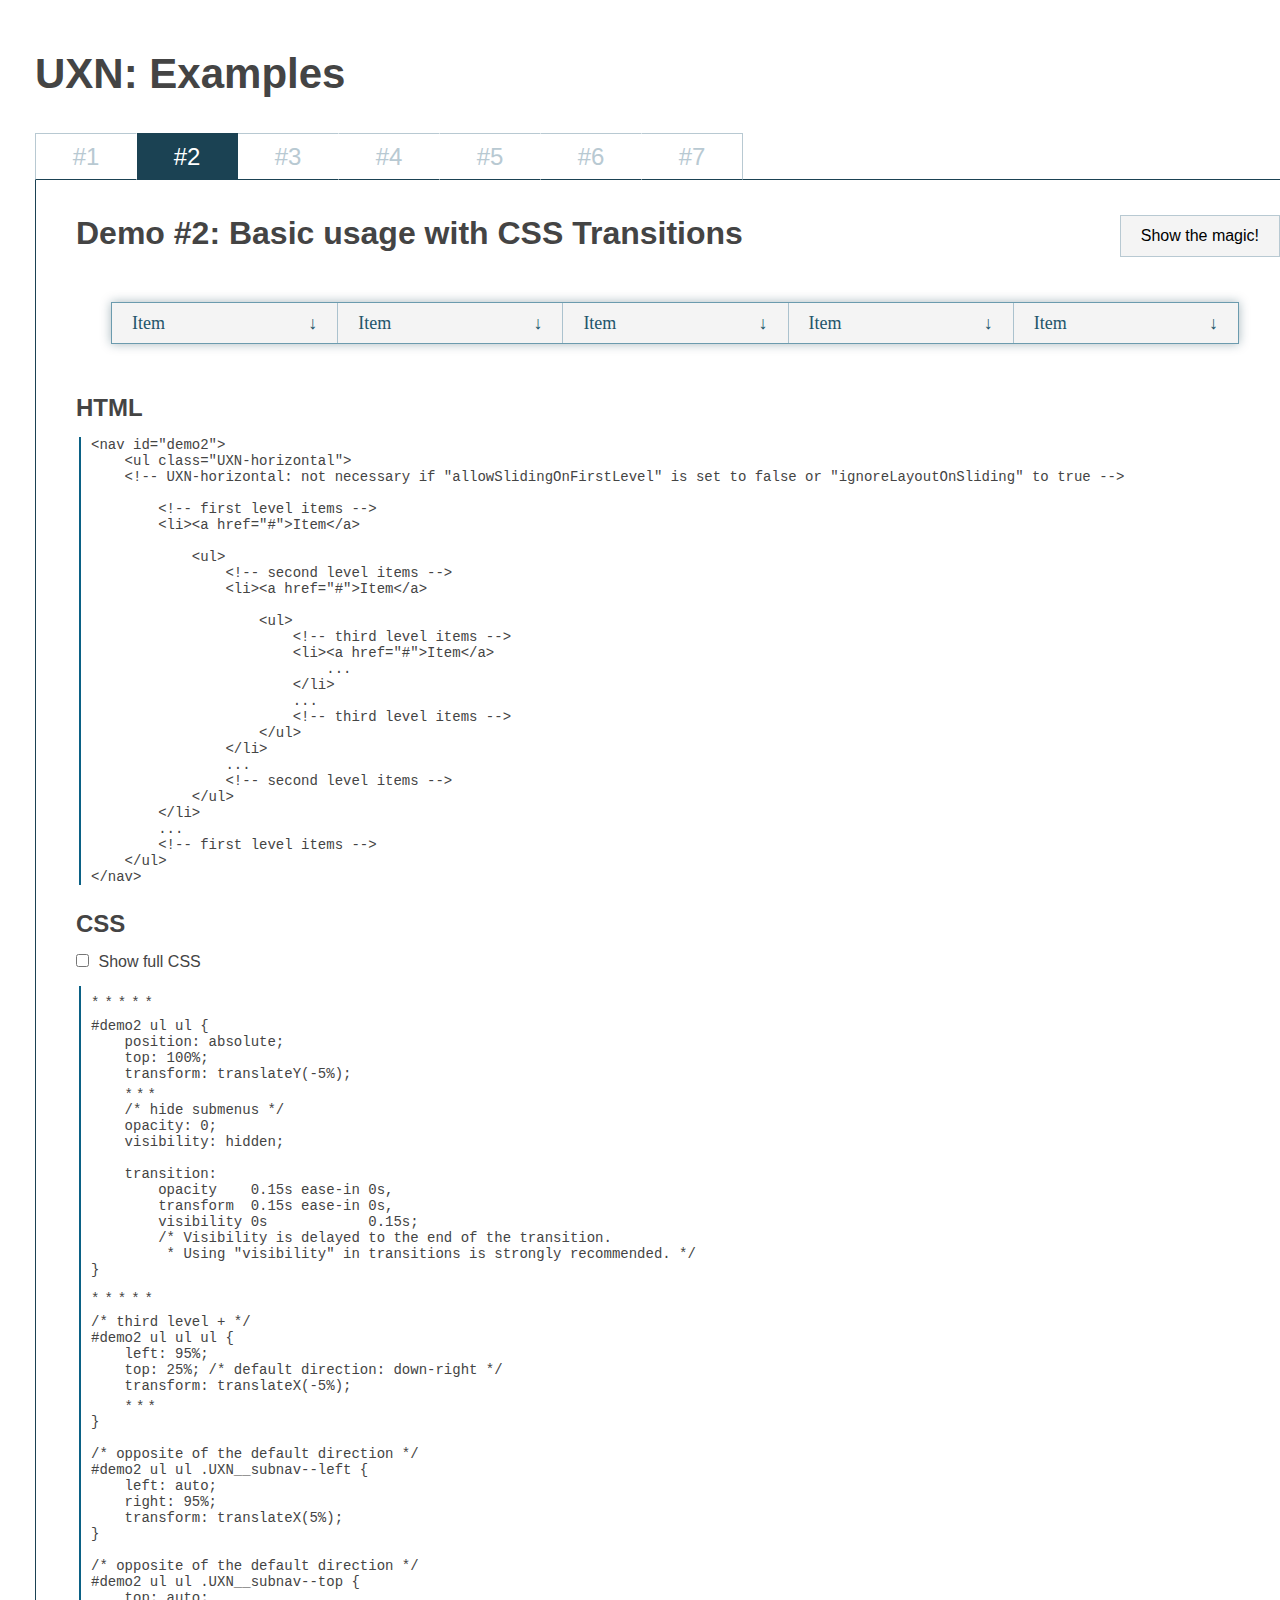
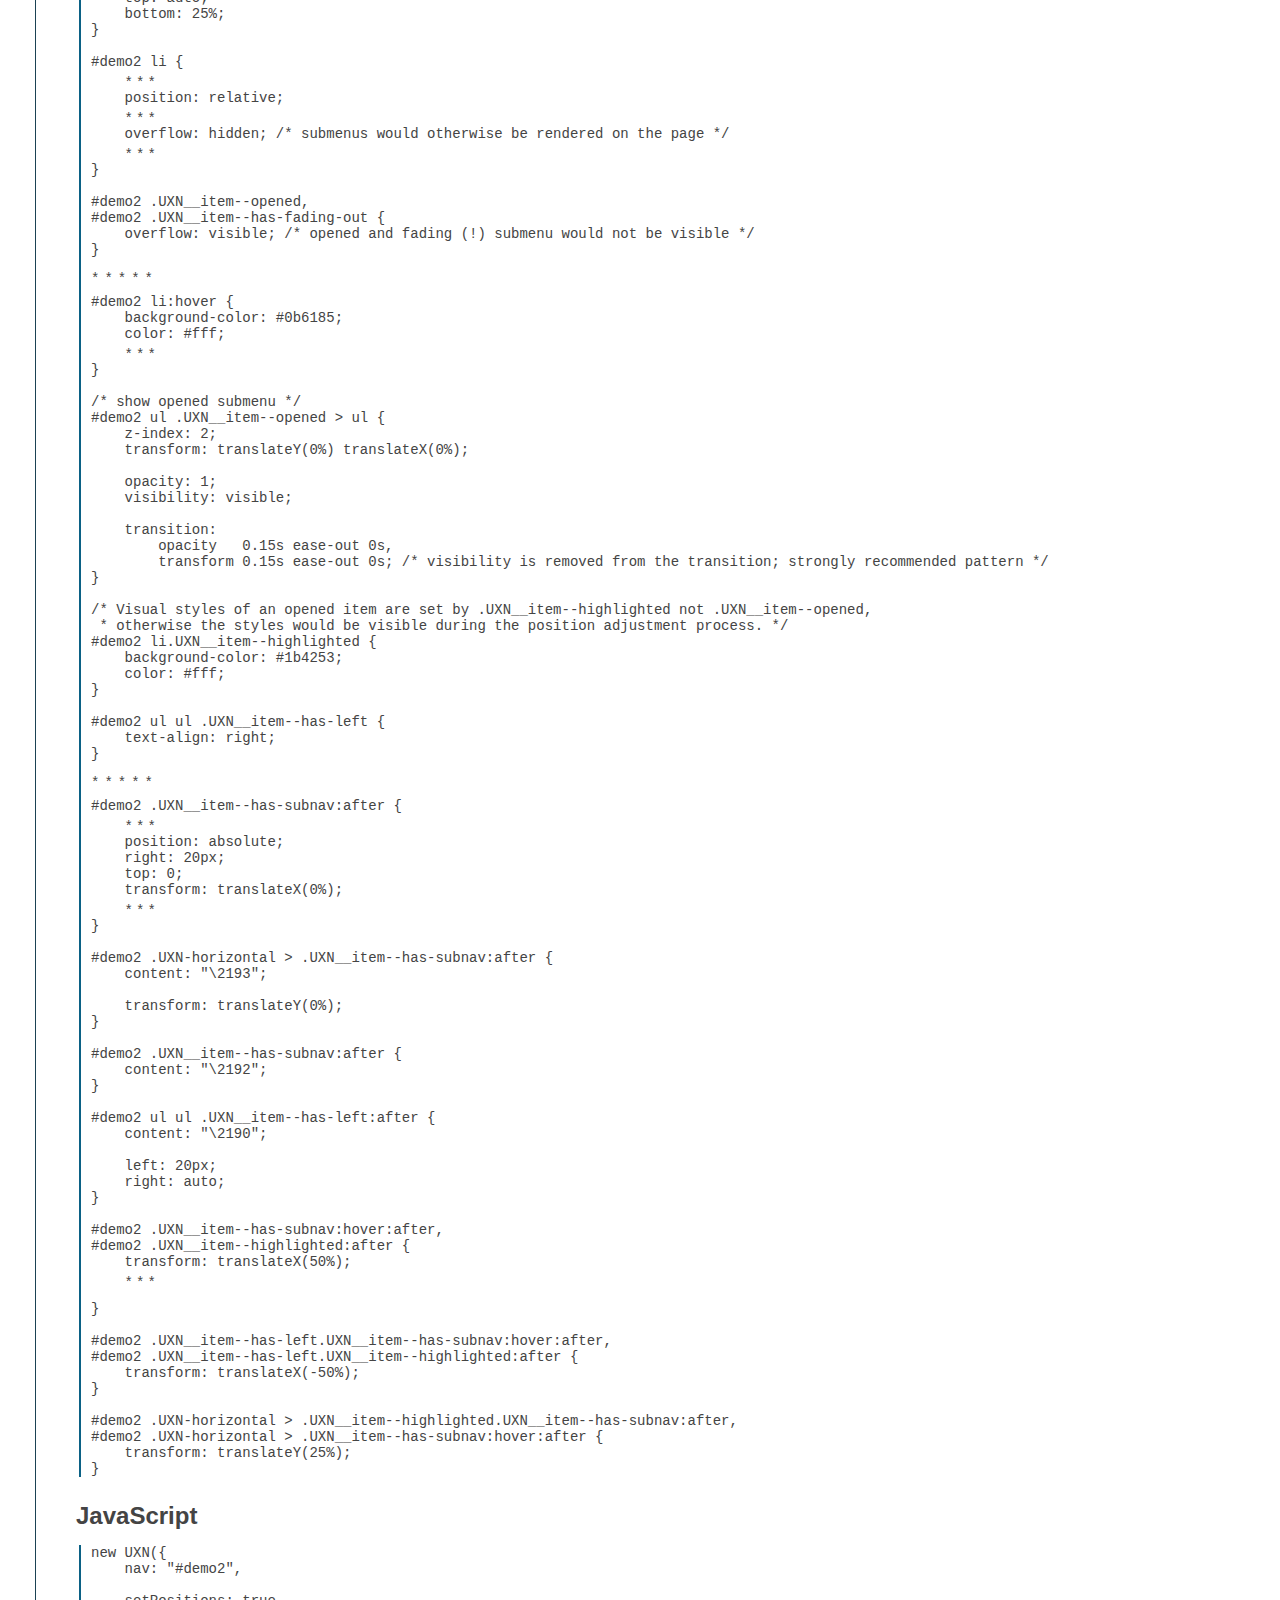
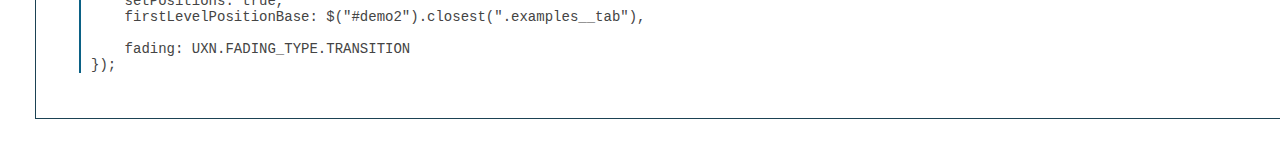
==== index.html @ 757f7cfd "Init" ====
<!DOCTYPE html>
<html lang="en">
<head>
   
    <meta charset="UTF-8">
    <meta name="viewport" content="width=1024">
    
    <title>UXN: Examples</title>

    <link rel="preload" href="http://use.edgefonts.net/open-sans:n7,i7,n8,i8,i4,n3,i3,n4,n6,i6:all;source-code-pro:n9,n7,n2,n3,n4,n6,n5:all.js">
   
    <!--FONTS-->    
    <script src="http://use.edgefonts.net/open-sans:n7,i7,n8,i8,i4,n3,i3,n4,n6,i6:all;source-code-pro:n9,n7,n2,n3,n4,n6,n5:all.js"></script>
    
    <!--STYLES-->
    <link rel="stylesheet" href="//cdnjs.cloudflare.com/ajax/libs/highlight.js/8.8.0/styles/color-brewer.min.css">

    <link rel="stylesheet" href="examples.css">
    <link rel="stylesheet" href="demo1.css">
    <link rel="stylesheet" href="demo2.css">
    <link rel="stylesheet" href="demo3.css">
    <link rel="stylesheet" href="demo4.css">
    <link rel="stylesheet" href="demo5.css">
    <link rel="stylesheet" href="demo6.css">
    <link rel="stylesheet" href="demo7.css">
    
    <!--SUPPORT-->
    <!--[if IE]>
        <script src="http://html5shiv.googlecode.com/svn/trunk/html5.js"></script>
    <![endif]-->

    </head>
<body>

    <header>
        <h1>UXN: Examples</h1>
    </header>
    
    <main>
        
        <section class="examples">
            
            <input type="radio" name="examples__tab" id="tab1" class="examples__switch">
            <label for="tab1" class="examples__button">#1</label>
            <section class="examples__tab">

                <h1>Demo #1: Basic usage</h1>

                <button type="button" class="debug-mode" title="Debug mode"><span>Show the magic!</span><span>Hide the magic!</span></button>

                <nav id="demo1">

                    <ul class="UXN-horizontal">

                        <li><a href="#">Item</a>  

                            <ul>

                                <li><a href="#">Item</a>

                                    <ul>
                                        <li><a href="#">Item</a>

                                            <ul>
                                                <li><a href="#">Item</a></li>
                                                <li><a href="#">Item</a></li>
                                                <li><a href="#">Item</a></li>
                                                <li><a href="#">Item</a></li>
                                                <li><a href="#">Item</a></li>
                                                <li><a href="#">Item</a></li>
                                            </ul>
                                        </li>

                                        <li><a href="#">Item</a>

                                            <ul>
                                                <li><a href="#">Item</a></li>
                                                <li><a href="#">Item</a></li>
                                                <li><a href="#">Item</a></li>
                                                <li><a href="#">Item</a></li>
                                                <li><a href="#">Item</a></li>
                                                <li><a href="#">Item</a></li>
                                            </ul>
                                        </li>

                                        <li><a href="#">Item</a>

                                            <ul>
                                                <li><a href="#">Item</a></li>
                                                <li><a href="#">Item</a></li>
                                                <li><a href="#">Item</a></li>
                                                <li><a href="#">Item</a></li>
                                                <li><a href="#">Item</a></li>
                                                <li><a href="#">Item</a></li>
                                            </ul>
                                        </li>

                                        <li><a href="#">Item</a>

                                            <ul>
                                                <li><a href="#">Item</a></li>
                                                <li><a href="#">Item</a></li>
                                                <li><a href="#">Item</a></li>
                                                <li><a href="#">Item</a></li>
                                                <li><a href="#">Item</a></li>
                                                <li><a href="#">Item</a></li>
                                            </ul>
                                        </li>

                                        <li><a href="#">Item</a>

                                            <ul>
                                                <li><a href="#">Item</a></li>
                                                <li><a href="#">Item</a></li>
                                                <li><a href="#">Item</a></li>
                                                <li><a href="#">Item</a></li>
                                                <li><a href="#">Item</a></li>
                                                <li><a href="#">Item</a></li>
                                            </ul>
                                        </li>

                                    </ul>
                                </li>

                                <li><a href="#">Item</a>

                                    <ul>
                                        <li><a href="#">Item</a>

                                            <ul>
                                                <li><a href="#">Item</a></li>
                                                <li><a href="#">Item</a></li>
                                                <li><a href="#">Item</a></li>
                                                <li><a href="#">Item</a></li>
                                                <li><a href="#">Item</a></li>
                                                <li><a href="#">Item</a></li>
                                            </ul>
                                        </li>

                                        <li><a href="#">Item</a>

                                            <ul>
                                                <li><a href="#">Item</a></li>
                                                <li><a href="#">Item</a></li>
                                                <li><a href="#">Item</a></li>
                                                <li><a href="#">Item</a></li>
                                                <li><a href="#">Item</a></li>
                                                <li><a href="#">Item</a></li>
                                            </ul>
                                        </li>

                                        <li><a href="#">Item</a>

                                            <ul>
                                                <li><a href="#">Item</a></li>
                                                <li><a href="#">Item</a></li>
                                                <li><a href="#">Item</a></li>
                                                <li><a href="#">Item</a></li>
                                                <li><a href="#">Item</a></li>
                                                <li><a href="#">Item</a></li>
                                            </ul>
                                        </li>

                                        <li><a href="#">Item</a>

                                            <ul>
                                                <li><a href="#">Item</a></li>
                                                <li><a href="#">Item</a></li>
                                                <li><a href="#">Item</a></li>
                                                <li><a href="#">Item</a></li>
                                                <li><a href="#">Item</a></li>
                                                <li><a href="#">Item</a></li>
                                            </ul>
                                        </li>

                                        <li><a href="#">Item</a>

                                            <ul>
                                                <li><a href="#">Item</a></li>
                                                <li><a href="#">Item</a></li>
                                                <li><a href="#">Item</a></li>
                                                <li><a href="#">Item</a></li>
                                                <li><a href="#">Item</a></li>
                                                <li><a href="#">Item</a></li>
                                            </ul>
                                        </li>

                                    </ul>
                                </li>

                                <li><a href="#">Item</a>

                                    <ul>
                                        <li><a href="#">Item</a>

                                            <ul>
                                                <li><a href="#">Item</a></li>
                                                <li><a href="#">Item</a></li>
                                                <li><a href="#">Item</a></li>
                                                <li><a href="#">Item</a></li>
                                                <li><a href="#">Item</a></li>
                                                <li><a href="#">Item</a></li>
                                            </ul>
                                        </li>

                                        <li><a href="#">Item</a>

                                            <ul>
                                                <li><a href="#">Item</a></li>
                                                <li><a href="#">Item</a></li>
                                                <li><a href="#">Item</a></li>
                                                <li><a href="#">Item</a></li>
                                                <li><a href="#">Item</a></li>
                                                <li><a href="#">Item</a></li>
                                            </ul>
                                        </li>

                                        <li><a href="#">Item</a>

                                            <ul>
                                                <li><a href="#">Item</a></li>
                                                <li><a href="#">Item</a></li>
                                                <li><a href="#">Item</a></li>
                                                <li><a href="#">Item</a></li>
                                                <li><a href="#">Item</a></li>
                                                <li><a href="#">Item</a></li>
                                            </ul>
                                        </li>

                                        <li><a href="#">Item</a>

                                            <ul>
                                                <li><a href="#">Item</a></li>
                                                <li><a href="#">Item</a></li>
                                                <li><a href="#">Item</a></li>
                                                <li><a href="#">Item</a></li>
                                                <li><a href="#">Item</a></li>
                                                <li><a href="#">Item</a></li>
                                            </ul>
                                        </li>

                                        <li><a href="#">Item</a>

                                            <ul>
                                                <li><a href="#">Item</a></li>
                                                <li><a href="#">Item</a></li>
                                                <li><a href="#">Item</a></li>
                                                <li><a href="#">Item</a></li>
                                                <li><a href="#">Item</a></li>
                                                <li><a href="#">Item</a></li>
                                            </ul>
                                        </li>

                                    </ul>
                                </li>

                                <li><a href="#">Item</a>

                                    <ul>
                                        <li><a href="#">Item</a>

                                            <ul>
                                                <li><a href="#">Item</a></li>
                                                <li><a href="#">Item</a></li>
                                                <li><a href="#">Item</a></li>
                                                <li><a href="#">Item</a></li>
                                                <li><a href="#">Item</a></li>
                                                <li><a href="#">Item</a></li>
                                            </ul>
                                        </li>

                                        <li><a href="#">Item</a>

                                            <ul>
                                                <li><a href="#">Item</a></li>
                                                <li><a href="#">Item</a></li>
                                                <li><a href="#">Item</a></li>
                                                <li><a href="#">Item</a></li>
                                                <li><a href="#">Item</a></li>
                                                <li><a href="#">Item</a></li>
                                            </ul>
                                        </li>

                                        <li><a href="#">Item</a>

                                            <ul>
                                                <li><a href="#">Item</a></li>
                                                <li><a href="#">Item</a></li>
                                                <li><a href="#">Item</a></li>
                                                <li><a href="#">Item</a></li>
                                                <li><a href="#">Item</a></li>
                                                <li><a href="#">Item</a></li>
                                            </ul>
                                        </li>

                                        <li><a href="#">Item</a>

                                            <ul>
                                                <li><a href="#">Item</a></li>
                                                <li><a href="#">Item</a></li>
                                                <li><a href="#">Item</a></li>
                                                <li><a href="#">Item</a></li>
                                                <li><a href="#">Item</a></li>
                                                <li><a href="#">Item</a></li>
                                            </ul>
                                        </li>

                                        <li><a href="#">Item</a>

                                            <ul>
                                                <li><a href="#">Item</a></li>
                                                <li><a href="#">Item</a></li>
                                                <li><a href="#">Item</a></li>
                                                <li><a href="#">Item</a></li>
                                                <li><a href="#">Item</a></li>
                                                <li><a href="#">Item</a></li>
                                            </ul>
                                        </li>

                                    </ul>
                                </li>

                                <li><a href="#">Item</a>

                                    <ul>
                                        <li><a href="#">Item</a>

                                            <ul>
                                                <li><a href="#">Item</a></li>
                                                <li><a href="#">Item</a></li>
                                                <li><a href="#">Item</a></li>
                                                <li><a href="#">Item</a></li>
                                                <li><a href="#">Item</a></li>
                                                <li><a href="#">Item</a></li>
                                            </ul>
                                        </li>

                                        <li><a href="#">Item</a>

                                            <ul>
                                                <li><a href="#">Item</a></li>
                                                <li><a href="#">Item</a></li>
                                                <li><a href="#">Item</a></li>
                                                <li><a href="#">Item</a></li>
                                                <li><a href="#">Item</a></li>
                                                <li><a href="#">Item</a></li>
                                            </ul>
                                        </li>

                                        <li><a href="#">Item</a>

                                            <ul>
                                                <li><a href="#">Item</a></li>
                                                <li><a href="#">Item</a></li>
                                                <li><a href="#">Item</a></li>
                                                <li><a href="#">Item</a></li>
                                                <li><a href="#">Item</a></li>
                                                <li><a href="#">Item</a></li>
                                            </ul>
                                        </li>

                                        <li><a href="#">Item</a>

                                            <ul>
                                                <li><a href="#">Item</a></li>
                                                <li><a href="#">Item</a></li>
                                                <li><a href="#">Item</a></li>
                                                <li><a href="#">Item</a></li>
                                                <li><a href="#">Item</a></li>
                                                <li><a href="#">Item</a></li>
                                            </ul>
                                        </li>

                                        <li><a href="#">Item</a>

                                            <ul>
                                                <li><a href="#">Item</a></li>
                                                <li><a href="#">Item</a></li>
                                                <li><a href="#">Item</a></li>
                                                <li><a href="#">Item</a></li>
                                                <li><a href="#">Item</a></li>
                                                <li><a href="#">Item</a></li>
                                            </ul>
                                        </li>

                                    </ul>
                                </li>

                                <li><a href="#">Item</a>

                                    <ul>
                                        <li><a href="#">Item</a>

                                            <ul>
                                                <li><a href="#">Item</a></li>
                                                <li><a href="#">Item</a></li>
                                                <li><a href="#">Item</a></li>
                                                <li><a href="#">Item</a></li>
                                                <li><a href="#">Item</a></li>
                                                <li><a href="#">Item</a></li>
                                            </ul>
                                        </li>

                                        <li><a href="#">Item</a>

                                            <ul>
                                                <li><a href="#">Item</a></li>
                                                <li><a href="#">Item</a></li>
                                                <li><a href="#">Item</a></li>
                                                <li><a href="#">Item</a></li>
                                                <li><a href="#">Item</a></li>
                                                <li><a href="#">Item</a></li>
                                            </ul>
                                        </li>

                                        <li><a href="#">Item</a>

                                            <ul>
                                                <li><a href="#">Item</a></li>
                                                <li><a href="#">Item</a></li>
                                                <li><a href="#">Item</a></li>
                                                <li><a href="#">Item</a></li>
                                                <li><a href="#">Item</a></li>
                                                <li><a href="#">Item</a></li>
                                            </ul>
                                        </li>

                                        <li><a href="#">Item</a>

                                            <ul>
                                                <li><a href="#">Item</a></li>
                                                <li><a href="#">Item</a></li>
                                                <li><a href="#">Item</a></li>
                                                <li><a href="#">Item</a></li>
                                                <li><a href="#">Item</a></li>
                                                <li><a href="#">Item</a></li>
                                            </ul>
                                        </li>

                                        <li><a href="#">Item</a>

                                            <ul>
                                                <li><a href="#">Item</a></li>
                                                <li><a href="#">Item</a></li>
                                                <li><a href="#">Item</a></li>
                                                <li><a href="#">Item</a></li>
                                                <li><a href="#">Item</a></li>
                                                <li><a href="#">Item</a></li>
                                            </ul>
                                        </li>

                                    </ul>
                                </li>

                            </ul>
                        </li>

                        <li><a href="#">Item</a>  

                            <ul>

                                <li><a href="#">Item</a>

                                    <ul>
                                        <li><a href="#">Item</a>

                                            <ul>
                                                <li><a href="#">Item</a></li>
                                                <li><a href="#">Item</a></li>
                                                <li><a href="#">Item</a></li>
                                                <li><a href="#">Item</a></li>
                                                <li><a href="#">Item</a></li>
                                                <li><a href="#">Item</a></li>
                                            </ul>
                                        </li>

                                        <li><a href="#">Item</a>

                                            <ul>
                                                <li><a href="#">Item</a></li>
                                                <li><a href="#">Item</a></li>
                                                <li><a href="#">Item</a></li>
                                                <li><a href="#">Item</a></li>
                                                <li><a href="#">Item</a></li>
                                                <li><a href="#">Item</a></li>
                                            </ul>
                                        </li>

                                        <li><a href="#">Item</a>

                                            <ul>
                                                <li><a href="#">Item</a></li>
                                                <li><a href="#">Item</a></li>
                                                <li><a href="#">Item</a></li>
                                                <li><a href="#">Item</a></li>
                                                <li><a href="#">Item</a></li>
                                                <li><a href="#">Item</a></li>
                                            </ul>
                                        </li>

                                        <li><a href="#">Item</a>

                                            <ul>
                                                <li><a href="#">Item</a></li>
                                                <li><a href="#">Item</a></li>
                                                <li><a href="#">Item</a></li>
                                                <li><a href="#">Item</a></li>
                                                <li><a href="#">Item</a></li>
                                                <li><a href="#">Item</a></li>
                                            </ul>
                                        </li>

                                        <li><a href="#">Item</a>

                                            <ul>
                                                <li><a href="#">Item</a></li>
                                                <li><a href="#">Item</a></li>
                                                <li><a href="#">Item</a></li>
                                                <li><a href="#">Item</a></li>
                                                <li><a href="#">Item</a></li>
                                                <li><a href="#">Item</a></li>
                                            </ul>
                                        </li>

                                    </ul>
                                </li>

                                <li><a href="#">Item</a>

                                    <ul>
                                        <li><a href="#">Item</a>

                                            <ul>
                                                <li><a href="#">Item</a></li>
                                                <li><a href="#">Item</a></li>
                                                <li><a href="#">Item</a></li>
                                                <li><a href="#">Item</a></li>
                                                <li><a href="#">Item</a></li>
                                                <li><a href="#">Item</a></li>
                                            </ul>
                                        </li>

                                        <li><a href="#">Item</a>

                                            <ul>
                                                <li><a href="#">Item</a></li>
                                                <li><a href="#">Item</a></li>
                                                <li><a href="#">Item</a></li>
                                                <li><a href="#">Item</a></li>
                                                <li><a href="#">Item</a></li>
                                                <li><a href="#">Item</a></li>
                                            </ul>
                                        </li>

                                        <li><a href="#">Item</a>

                                            <ul>
                                                <li><a href="#">Item</a></li>
                                                <li><a href="#">Item</a></li>
                                                <li><a href="#">Item</a></li>
                                                <li><a href="#">Item</a></li>
                                                <li><a href="#">Item</a></li>
                                                <li><a href="#">Item</a></li>
                                            </ul>
                                        </li>

                                        <li><a href="#">Item</a>

                                            <ul>
                                                <li><a href="#">Item</a></li>
                                                <li><a href="#">Item</a></li>
                                                <li><a href="#">Item</a></li>
                                                <li><a href="#">Item</a></li>
                                                <li><a href="#">Item</a></li>
                                                <li><a href="#">Item</a></li>
                                            </ul>
                                        </li>

                                        <li><a href="#">Item</a>

                                            <ul>
                                                <li><a href="#">Item</a></li>
                                                <li><a href="#">Item</a></li>
                                                <li><a href="#">Item</a></li>
                                                <li><a href="#">Item</a></li>
                                                <li><a href="#">Item</a></li>
                                                <li><a href="#">Item</a></li>
                                            </ul>
                                        </li>

                                    </ul>
                                </li>

                                <li><a href="#">Item</a>

                                    <ul>
                                        <li><a href="#">Item</a>

                                            <ul>
                                                <li><a href="#">Item</a></li>
                                                <li><a href="#">Item</a></li>
                                                <li><a href="#">Item</a></li>
                                                <li><a href="#">Item</a></li>
                                                <li><a href="#">Item</a></li>
                                                <li><a href="#">Item</a></li>
                                            </ul>
                                        </li>

                                        <li><a href="#">Item</a>

                                            <ul>
                                                <li><a href="#">Item</a></li>
                                                <li><a href="#">Item</a></li>
                                                <li><a href="#">Item</a></li>
                                                <li><a href="#">Item</a></li>
                                                <li><a href="#">Item</a></li>
                                                <li><a href="#">Item</a></li>
                                            </ul>
                                        </li>

                                        <li><a href="#">Item</a>

                                            <ul>
                                                <li><a href="#">Item</a></li>
                                                <li><a href="#">Item</a></li>
                                                <li><a href="#">Item</a></li>
                                                <li><a href="#">Item</a></li>
                                                <li><a href="#">Item</a></li>
                                                <li><a href="#">Item</a></li>
                                            </ul>
                                        </li>

                                        <li><a href="#">Item</a>

                                            <ul>
                                                <li><a href="#">Item</a></li>
                                                <li><a href="#">Item</a></li>
                                                <li><a href="#">Item</a></li>
                                                <li><a href="#">Item</a></li>
                                                <li><a href="#">Item</a></li>
                                                <li><a href="#">Item</a></li>
                                            </ul>
                                        </li>

                                        <li><a href="#">Item</a>

                                            <ul>
                                                <li><a href="#">Item</a></li>
                                                <li><a href="#">Item</a></li>
                                                <li><a href="#">Item</a></li>
                                                <li><a href="#">Item</a></li>
                                                <li><a href="#">Item</a></li>
                                                <li><a href="#">Item</a></li>
                                            </ul>
                                        </li>

                                    </ul>
                                </li>

                                <li><a href="#">Item</a>

                                    <ul>
                                        <li><a href="#">Item</a>

                                            <ul>
                                                <li><a href="#">Item</a></li>
                                                <li><a href="#">Item</a></li>
                                                <li><a href="#">Item</a></li>
                                                <li><a href="#">Item</a></li>
                                                <li><a href="#">Item</a></li>
                                                <li><a href="#">Item</a></li>
                                            </ul>
                                        </li>

                                        <li><a href="#">Item</a>

                                            <ul>
                                                <li><a href="#">Item</a></li>
                                                <li><a href="#">Item</a></li>
                                                <li><a href="#">Item</a></li>
                                                <li><a href="#">Item</a></li>
                                                <li><a href="#">Item</a></li>
                                                <li><a href="#">Item</a></li>
                                            </ul>
                                        </li>

                                        <li><a href="#">Item</a>

                                            <ul>
                                                <li><a href="#">Item</a></li>
                                                <li><a href="#">Item</a></li>
                                                <li><a href="#">Item</a></li>
                                                <li><a href="#">Item</a></li>
                                                <li><a href="#">Item</a></li>
                                                <li><a href="#">Item</a></li>
                                            </ul>
                                        </li>

                                        <li><a href="#">Item</a>

                                            <ul>
                                                <li><a href="#">Item</a></li>
                                                <li><a href="#">Item</a></li>
                                                <li><a href="#">Item</a></li>
                                                <li><a href="#">Item</a></li>
                                                <li><a href="#">Item</a></li>
                                                <li><a href="#">Item</a></li>
                                            </ul>
                                        </li>

                                        <li><a href="#">Item</a>

                                            <ul>
                                                <li><a href="#">Item</a></li>
                                                <li><a href="#">Item</a></li>
                                                <li><a href="#">Item</a></li>
                                                <li><a href="#">Item</a></li>
                                                <li><a href="#">Item</a></li>
                                                <li><a href="#">Item</a></li>
                                            </ul>
                                        </li>

                                    </ul>
                                </li>

                                <li><a href="#">Item</a>

                                    <ul>
                                        <li><a href="#">Item</a>

                                            <ul>
                                                <li><a href="#">Item</a></li>
                                                <li><a href="#">Item</a></li>
                                                <li><a href="#">Item</a></li>
                                                <li><a href="#">Item</a></li>
                                                <li><a href="#">Item</a></li>
                                                <li><a href="#">Item</a></li>
                                            </ul>
                                        </li>

                                        <li><a href="#">Item</a>

                                            <ul>
                                                <li><a href="#">Item</a></li>
                                                <li><a href="#">Item</a></li>
                                                <li><a href="#">Item</a></li>
                                                <li><a href="#">Item</a></li>
                                                <li><a href="#">Item</a></li>
                                                <li><a href="#">Item</a></li>
                                            </ul>
                                        </li>

                                        <li><a href="#">Item</a>

                                            <ul>
                                                <li><a href="#">Item</a></li>
                                                <li><a href="#">Item</a></li>
                                                <li><a href="#">Item</a></li>
                                                <li><a href="#">Item</a></li>
                                                <li><a href="#">Item</a></li>
                                                <li><a href="#">Item</a></li>
                                            </ul>
                                        </li>

                                        <li><a href="#">Item</a>

                                            <ul>
                                                <li><a href="#">Item</a></li>
                                                <li><a href="#">Item</a></li>
                                                <li><a href="#">Item</a></li>
                                                <li><a href="#">Item</a></li>
                                                <li><a href="#">Item</a></li>
                                                <li><a href="#">Item</a></li>
                                            </ul>
                                        </li>

                                        <li><a href="#">Item</a>

                                            <ul>
                                                <li><a href="#">Item</a></li>
                                                <li><a href="#">Item</a></li>
                                                <li><a href="#">Item</a></li>
                                                <li><a href="#">Item</a></li>
                                                <li><a href="#">Item</a></li>
                                                <li><a href="#">Item</a></li>
                                            </ul>
                                        </li>

                                    </ul>
                                </li>

                                <li><a href="#">Item</a>

                                    <ul>
                                        <li><a href="#">Item</a>

                                            <ul>
                                                <li><a href="#">Item</a></li>
                                                <li><a href="#">Item</a></li>
                                                <li><a href="#">Item</a></li>
                                                <li><a href="#">Item</a></li>
                                                <li><a href="#">Item</a></li>
                                                <li><a href="#">Item</a></li>
                                            </ul>
                                        </li>

                                        <li><a href="#">Item</a>

                                            <ul>
                                                <li><a href="#">Item</a></li>
                                                <li><a href="#">Item</a></li>
                                                <li><a href="#">Item</a></li>
                                                <li><a href="#">Item</a></li>
                                                <li><a href="#">Item</a></li>
                                                <li><a href="#">Item</a></li>
                                            </ul>
                                        </li>

                                        <li><a href="#">Item</a>

                                            <ul>
                                                <li><a href="#">Item</a></li>
                                                <li><a href="#">Item</a></li>
                                                <li><a href="#">Item</a></li>
                                                <li><a href="#">Item</a></li>
                                                <li><a href="#">Item</a></li>
                                                <li><a href="#">Item</a></li>
                                            </ul>
                                        </li>

                                        <li><a href="#">Item</a>

                                            <ul>
                                                <li><a href="#">Item</a></li>
                                                <li><a href="#">Item</a></li>
                                                <li><a href="#">Item</a></li>
                                                <li><a href="#">Item</a></li>
                                                <li><a href="#">Item</a></li>
                                                <li><a href="#">Item</a></li>
                                            </ul>
                                        </li>

                                        <li><a href="#">Item</a>

                                            <ul>
                                                <li><a href="#">Item</a></li>
                                                <li><a href="#">Item</a></li>
                                                <li><a href="#">Item</a></li>
                                                <li><a href="#">Item</a></li>
                                                <li><a href="#">Item</a></li>
                                                <li><a href="#">Item</a></li>
                                            </ul>
                                        </li>

                                    </ul>
                                </li>

                            </ul>
                        </li>

                        <li><a href="#">Item</a>  

                            <ul>

                                <li><a href="#">Item</a>

                                    <ul>
                                        <li><a href="#">Item</a>

                                            <ul>
                                                <li><a href="#">Item</a></li>
                                                <li><a href="#">Item</a></li>
                                                <li><a href="#">Item</a></li>
                                                <li><a href="#">Item</a></li>
                                                <li><a href="#">Item</a></li>
                                                <li><a href="#">Item</a></li>
                                            </ul>
                                        </li>

                                        <li><a href="#">Item</a>

                                            <ul>
                                                <li><a href="#">Item</a></li>
                                                <li><a href="#">Item</a></li>
                                                <li><a href="#">Item</a></li>
                                                <li><a href="#">Item</a></li>
                                                <li><a href="#">Item</a></li>
                                                <li><a href="#">Item</a></li>
                                            </ul>
                                        </li>

                                        <li><a href="#">Item</a>

                                            <ul>
                                                <li><a href="#">Item</a></li>
                                                <li><a href="#">Item</a></li>
                                                <li><a href="#">Item</a></li>
                                                <li><a href="#">Item</a></li>
                                                <li><a href="#">Item</a></li>
                                                <li><a href="#">Item</a></li>
                                            </ul>
                                        </li>

                                        <li><a href="#">Item</a>

                                            <ul>
                                                <li><a href="#">Item</a></li>
                                                <li><a href="#">Item</a></li>
                                                <li><a href="#">Item</a></li>
                                                <li><a href="#">Item</a></li>
                                                <li><a href="#">Item</a></li>
                                                <li><a href="#">Item</a></li>
                                            </ul>
                                        </li>

                                        <li><a href="#">Item</a>

                                            <ul>
                                                <li><a href="#">Item</a></li>
                                                <li><a href="#">Item</a></li>
                                                <li><a href="#">Item</a></li>
                                                <li><a href="#">Item</a></li>
                                                <li><a href="#">Item</a></li>
                                                <li><a href="#">Item</a></li>
                                            </ul>
                                        </li>

                                    </ul>
                                </li>

                                <li><a href="#">Item</a>

                                    <ul>
                                        <li><a href="#">Item</a>

                                            <ul>
                                                <li><a href="#">Item</a></li>
                                                <li><a href="#">Item</a></li>
                                                <li><a href="#">Item</a></li>
                                                <li><a href="#">Item</a></li>
                                                <li><a href="#">Item</a></li>
                                                <li><a href="#">Item</a></li>
                                            </ul>
                                        </li>

                                        <li><a href="#">Item</a>

                                            <ul>
                                                <li><a href="#">Item</a></li>
                                                <li><a href="#">Item</a></li>
                                                <li><a href="#">Item</a></li>
                                                <li><a href="#">Item</a></li>
                                                <li><a href="#">Item</a></li>
                                                <li><a href="#">Item</a></li>
                                            </ul>
                                        </li>

                                        <li><a href="#">Item</a>

                                            <ul>
                                                <li><a href="#">Item</a></li>
                                                <li><a href="#">Item</a></li>
                                                <li><a href="#">Item</a></li>
                                                <li><a href="#">Item</a></li>
                                                <li><a href="#">Item</a></li>
                                                <li><a href="#">Item</a></li>
                                            </ul>
                                        </li>

                                        <li><a href="#">Item</a>

                                            <ul>
                                                <li><a href="#">Item</a></li>
                                                <li><a href="#">Item</a></li>
                                                <li><a href="#">Item</a></li>
                                                <li><a href="#">Item</a></li>
                                                <li><a href="#">Item</a></li>
                                                <li><a href="#">Item</a></li>
                                            </ul>
                                        </li>

                                        <li><a href="#">Item</a>

                                            <ul>
                                                <li><a href="#">Item</a></li>
                                                <li><a href="#">Item</a></li>
                                                <li><a href="#">Item</a></li>
                                                <li><a href="#">Item</a></li>
                                                <li><a href="#">Item</a></li>
                                                <li><a href="#">Item</a></li>
                                            </ul>
                                        </li>

                                    </ul>
                                </li>

                                <li><a href="#">Item</a>

                                    <ul>
                                        <li><a href="#">Item</a>

                                            <ul>
                                                <li><a href="#">Item</a></li>
                                                <li><a href="#">Item</a></li>
                                                <li><a href="#">Item</a></li>
                                                <li><a href="#">Item</a></li>
                                                <li><a href="#">Item</a></li>
                                                <li><a href="#">Item</a></li>
                                            </ul>
                                        </li>

                                        <li><a href="#">Item</a>

                                            <ul>
                                                <li><a href="#">Item</a></li>
                                                <li><a href="#">Item</a></li>
                                                <li><a href="#">Item</a></li>
                                                <li><a href="#">Item</a></li>
                                                <li><a href="#">Item</a></li>
                                                <li><a href="#">Item</a></li>
                                            </ul>
                                        </li>

                                        <li><a href="#">Item</a>

                                            <ul>
                                                <li><a href="#">Item</a></li>
                                                <li><a href="#">Item</a></li>
                                                <li><a href="#">Item</a></li>
                                                <li><a href="#">Item</a></li>
                                                <li><a href="#">Item</a></li>
                                                <li><a href="#">Item</a></li>
                                            </ul>
                                        </li>

                                        <li><a href="#">Item</a>

                                            <ul>
                                                <li><a href="#">Item</a></li>
                                                <li><a href="#">Item</a></li>
                                                <li><a href="#">Item</a></li>
                                                <li><a href="#">Item</a></li>
                                                <li><a href="#">Item</a></li>
                                                <li><a href="#">Item</a></li>
                                            </ul>
                                        </li>

                                        <li><a href="#">Item</a>

                                            <ul>
                                                <li><a href="#">Item</a></li>
                                                <li><a href="#">Item</a></li>
                                                <li><a href="#">Item</a></li>
                                                <li><a href="#">Item</a></li>
                                                <li><a href="#">Item</a></li>
                                                <li><a href="#">Item</a></li>
                                            </ul>
                                        </li>

                                    </ul>
                                </li>

                                <li><a href="#">Item</a>

                                    <ul>
                                        <li><a href="#">Item</a>

                                            <ul>
                                                <li><a href="#">Item</a></li>
                                                <li><a href="#">Item</a></li>
                                                <li><a href="#">Item</a></li>
                                                <li><a href="#">Item</a></li>
                                                <li><a href="#">Item</a></li>
                                                <li><a href="#">Item</a></li>
                                            </ul>
                                        </li>

                                        <li><a href="#">Item</a>

                                            <ul>
                                                <li><a href="#">Item</a></li>
                                                <li><a href="#">Item</a></li>
                                                <li><a href="#">Item</a></li>
                                                <li><a href="#">Item</a></li>
                                                <li><a href="#">Item</a></li>
                                                <li><a href="#">Item</a></li>
                                            </ul>
                                        </li>

                                        <li><a href="#">Item</a>

                                            <ul>
                                                <li><a href="#">Item</a></li>
                                                <li><a href="#">Item</a></li>
                                                <li><a href="#">Item</a></li>
                                                <li><a href="#">Item</a></li>
                                                <li><a href="#">Item</a></li>
                                                <li><a href="#">Item</a></li>
                                            </ul>
                                        </li>

                                        <li><a href="#">Item</a>

                                            <ul>
                                                <li><a href="#">Item</a></li>
                                                <li><a href="#">Item</a></li>
                                                <li><a href="#">Item</a></li>
                                                <li><a href="#">Item</a></li>
                                                <li><a href="#">Item</a></li>
                                                <li><a href="#">Item</a></li>
                                            </ul>
                                        </li>

                                        <li><a href="#">Item</a>

                                            <ul>
                                                <li><a href="#">Item</a></li>
                                                <li><a href="#">Item</a></li>
                                                <li><a href="#">Item</a></li>
                                                <li><a href="#">Item</a></li>
                                                <li><a href="#">Item</a></li>
                                                <li><a href="#">Item</a></li>
                                            </ul>
                                        </li>

                                    </ul>
                                </li>

                                <li><a href="#">Item</a>

                                    <ul>
                                        <li><a href="#">Item</a>

                                            <ul>
                                                <li><a href="#">Item</a></li>
                                                <li><a href="#">Item</a></li>
                                                <li><a href="#">Item</a></li>
                                                <li><a href="#">Item</a></li>
                                                <li><a href="#">Item</a></li>
                                                <li><a href="#">Item</a></li>
                                            </ul>
                                        </li>

                                        <li><a href="#">Item</a>

                                            <ul>
                                                <li><a href="#">Item</a></li>
                                                <li><a href="#">Item</a></li>
                                                <li><a href="#">Item</a></li>
                                                <li><a href="#">Item</a></li>
                                                <li><a href="#">Item</a></li>
                                                <li><a href="#">Item</a></li>
                                            </ul>
                                        </li>

                                        <li><a href="#">Item</a>

                                            <ul>
                                                <li><a href="#">Item</a></li>
                                                <li><a href="#">Item</a></li>
                                                <li><a href="#">Item</a></li>
                                                <li><a href="#">Item</a></li>
                                                <li><a href="#">Item</a></li>
                                                <li><a href="#">Item</a></li>
                                            </ul>
                                        </li>

                                        <li><a href="#">Item</a>

                                            <ul>
                                                <li><a href="#">Item</a></li>
                                                <li><a href="#">Item</a></li>
                                                <li><a href="#">Item</a></li>
                                                <li><a href="#">Item</a></li>
                                                <li><a href="#">Item</a></li>
                                                <li><a href="#">Item</a></li>
                                            </ul>
                                        </li>

                                        <li><a href="#">Item</a>

                                            <ul>
                                                <li><a href="#">Item</a></li>
                                                <li><a href="#">Item</a></li>
                                                <li><a href="#">Item</a></li>
                                                <li><a href="#">Item</a></li>
                                                <li><a href="#">Item</a></li>
                                                <li><a href="#">Item</a></li>
                                            </ul>
                                        </li>

                                    </ul>
                                </li>

                                <li><a href="#">Item</a>

                                    <ul>
                                        <li><a href="#">Item</a>

                                            <ul>
                                                <li><a href="#">Item</a></li>
                                                <li><a href="#">Item</a></li>
                                                <li><a href="#">Item</a></li>
                                                <li><a href="#">Item</a></li>
                                                <li><a href="#">Item</a></li>
                                                <li><a href="#">Item</a></li>
                                            </ul>
                                        </li>

                                        <li><a href="#">Item</a>

                                            <ul>
                                                <li><a href="#">Item</a></li>
                                                <li><a href="#">Item</a></li>
                                                <li><a href="#">Item</a></li>
                                                <li><a href="#">Item</a></li>
                                                <li><a href="#">Item</a></li>
                                                <li><a href="#">Item</a></li>
                                            </ul>
                                        </li>

                                        <li><a href="#">Item</a>

                                            <ul>
                                                <li><a href="#">Item</a></li>
                                                <li><a href="#">Item</a></li>
                                                <li><a href="#">Item</a></li>
                                                <li><a href="#">Item</a></li>
                                                <li><a href="#">Item</a></li>
                                                <li><a href="#">Item</a></li>
                                            </ul>
                                        </li>

                                        <li><a href="#">Item</a>

                                            <ul>
                                                <li><a href="#">Item</a></li>
                                                <li><a href="#">Item</a></li>
                                                <li><a href="#">Item</a></li>
                                                <li><a href="#">Item</a></li>
                                                <li><a href="#">Item</a></li>
                                                <li><a href="#">Item</a></li>
                                            </ul>
                                        </li>

                                        <li><a href="#">Item</a>

                                            <ul>
                                                <li><a href="#">Item</a></li>
                                                <li><a href="#">Item</a></li>
                                                <li><a href="#">Item</a></li>
                                                <li><a href="#">Item</a></li>
                                                <li><a href="#">Item</a></li>
                                                <li><a href="#">Item</a></li>
                                            </ul>
                                        </li>

                                    </ul>
                                </li>

                            </ul>
                        </li>

                        <li><a href="#">Item</a>  

                            <ul>

                                <li><a href="#">Item</a>

                                    <ul>
                                        <li><a href="#">Item</a>

                                            <ul>
                                                <li><a href="#">Item</a></li>
                                                <li><a href="#">Item</a></li>
                                                <li><a href="#">Item</a></li>
                                                <li><a href="#">Item</a></li>
                                                <li><a href="#">Item</a></li>
                                                <li><a href="#">Item</a></li>
                                            </ul>
                                        </li>

                                        <li><a href="#">Item</a>

                                            <ul>
                                                <li><a href="#">Item</a></li>
                                                <li><a href="#">Item</a></li>
                                                <li><a href="#">Item</a></li>
                                                <li><a href="#">Item</a></li>
                                                <li><a href="#">Item</a></li>
                                                <li><a href="#">Item</a></li>
                                            </ul>
                                        </li>

                                        <li><a href="#">Item</a>

                                            <ul>
                                                <li><a href="#">Item</a></li>
                                                <li><a href="#">Item</a></li>
                                                <li><a href="#">Item</a></li>
                                                <li><a href="#">Item</a></li>
                                                <li><a href="#">Item</a></li>
                                                <li><a href="#">Item</a></li>
                                            </ul>
                                        </li>

                                        <li><a href="#">Item</a>

                                            <ul>
                                                <li><a href="#">Item</a></li>
                                                <li><a href="#">Item</a></li>
                                                <li><a href="#">Item</a></li>
                                                <li><a href="#">Item</a></li>
                                                <li><a href="#">Item</a></li>
                                                <li><a href="#">Item</a></li>
                                            </ul>
                                        </li>

                                        <li><a href="#">Item</a>

                                            <ul>
                                                <li><a href="#">Item</a></li>
                                                <li><a href="#">Item</a></li>
                                                <li><a href="#">Item</a></li>
                                                <li><a href="#">Item</a></li>
                                                <li><a href="#">Item</a></li>
                                                <li><a href="#">Item</a></li>
                                            </ul>
                                        </li>

                                    </ul>
                                </li>

                                <li><a href="#">Item</a>

                                    <ul>
                                        <li><a href="#">Item</a>

                                            <ul>
                                                <li><a href="#">Item</a></li>
                                                <li><a href="#">Item</a></li>
                                                <li><a href="#">Item</a></li>
                                                <li><a href="#">Item</a></li>
                                                <li><a href="#">Item</a></li>
                                                <li><a href="#">Item</a></li>
                                            </ul>
                                        </li>

                                        <li><a href="#">Item</a>

                                            <ul>
                                                <li><a href="#">Item</a></li>
                                                <li><a href="#">Item</a></li>
                                                <li><a href="#">Item</a></li>
                                                <li><a href="#">Item</a></li>
                                                <li><a href="#">Item</a></li>
                                                <li><a href="#">Item</a></li>
                                            </ul>
                                        </li>

                                        <li><a href="#">Item</a>

                                            <ul>
                                                <li><a href="#">Item</a></li>
                                                <li><a href="#">Item</a></li>
                                                <li><a href="#">Item</a></li>
                                                <li><a href="#">Item</a></li>
                                                <li><a href="#">Item</a></li>
                                                <li><a href="#">Item</a></li>
                                            </ul>
                                        </li>

                                        <li><a href="#">Item</a>

                                            <ul>
                                                <li><a href="#">Item</a></li>
                                                <li><a href="#">Item</a></li>
                                                <li><a href="#">Item</a></li>
                                                <li><a href="#">Item</a></li>
                                                <li><a href="#">Item</a></li>
                                                <li><a href="#">Item</a></li>
                                            </ul>
                                        </li>

                                        <li><a href="#">Item</a>

                                            <ul>
                                                <li><a href="#">Item</a></li>
                                                <li><a href="#">Item</a></li>
                                                <li><a href="#">Item</a></li>
                                                <li><a href="#">Item</a></li>
                                                <li><a href="#">Item</a></li>
                                                <li><a href="#">Item</a></li>
                                            </ul>
                                        </li>

                                    </ul>
                                </li>

                                <li><a href="#">Item</a>

                                    <ul>
                                        <li><a href="#">Item</a>

                                            <ul>
                                                <li><a href="#">Item</a></li>
                                                <li><a href="#">Item</a></li>
                                                <li><a href="#">Item</a></li>
                                                <li><a href="#">Item</a></li>
                                                <li><a href="#">Item</a></li>
                                                <li><a href="#">Item</a></li>
                                            </ul>
                                        </li>

                                        <li><a href="#">Item</a>

                                            <ul>
                                                <li><a href="#">Item</a></li>
                                                <li><a href="#">Item</a></li>
                                                <li><a href="#">Item</a></li>
                                                <li><a href="#">Item</a></li>
                                                <li><a href="#">Item</a></li>
                                                <li><a href="#">Item</a></li>
                                            </ul>
                                        </li>

                                        <li><a href="#">Item</a>

                                            <ul>
                                                <li><a href="#">Item</a></li>
                                                <li><a href="#">Item</a></li>
                                                <li><a href="#">Item</a></li>
                                                <li><a href="#">Item</a></li>
                                                <li><a href="#">Item</a></li>
                                                <li><a href="#">Item</a></li>
                                            </ul>
                                        </li>

                                        <li><a href="#">Item</a>

                                            <ul>
                                                <li><a href="#">Item</a></li>
                                                <li><a href="#">Item</a></li>
                                                <li><a href="#">Item</a></li>
                                                <li><a href="#">Item</a></li>
                                                <li><a href="#">Item</a></li>
                                                <li><a href="#">Item</a></li>
                                            </ul>
                                        </li>

                                        <li><a href="#">Item</a>

                                            <ul>
                                                <li><a href="#">Item</a></li>
                                                <li><a href="#">Item</a></li>
                                                <li><a href="#">Item</a></li>
                                                <li><a href="#">Item</a></li>
                                                <li><a href="#">Item</a></li>
                                                <li><a href="#">Item</a></li>
                                            </ul>
                                        </li>

                                    </ul>
                                </li>

                                <li><a href="#">Item</a>

                                    <ul>
                                        <li><a href="#">Item</a>

                                            <ul>
                                                <li><a href="#">Item</a></li>
                                                <li><a href="#">Item</a></li>
                                                <li><a href="#">Item</a></li>
                                                <li><a href="#">Item</a></li>
                                                <li><a href="#">Item</a></li>
                                                <li><a href="#">Item</a></li>
                                            </ul>
                                        </li>

                                        <li><a href="#">Item</a>

                                            <ul>
                                                <li><a href="#">Item</a></li>
                                                <li><a href="#">Item</a></li>
                                                <li><a href="#">Item</a></li>
                                                <li><a href="#">Item</a></li>
                                                <li><a href="#">Item</a></li>
                                                <li><a href="#">Item</a></li>
                                            </ul>
                                        </li>

                                        <li><a href="#">Item</a>

                                            <ul>
                                                <li><a href="#">Item</a></li>
                                                <li><a href="#">Item</a></li>
                                                <li><a href="#">Item</a></li>
                                                <li><a href="#">Item</a></li>
                                                <li><a href="#">Item</a></li>
                                                <li><a href="#">Item</a></li>
                                            </ul>
                                        </li>

                                        <li><a href="#">Item</a>

                                            <ul>
                                                <li><a href="#">Item</a></li>
                                                <li><a href="#">Item</a></li>
                                                <li><a href="#">Item</a></li>
                                                <li><a href="#">Item</a></li>
                                                <li><a href="#">Item</a></li>
                                                <li><a href="#">Item</a></li>
                                            </ul>
                                        </li>

                                        <li><a href="#">Item</a>

                                            <ul>
                                                <li><a href="#">Item</a></li>
                                                <li><a href="#">Item</a></li>
                                                <li><a href="#">Item</a></li>
                                                <li><a href="#">Item</a></li>
                                                <li><a href="#">Item</a></li>
                                                <li><a href="#">Item</a></li>
                                            </ul>
                                        </li>

                                    </ul>
                                </li>

                                <li><a href="#">Item</a>

                                    <ul>
                                        <li><a href="#">Item</a>

                                            <ul>
                                                <li><a href="#">Item</a></li>
                                                <li><a href="#">Item</a></li>
                                                <li><a href="#">Item</a></li>
                                                <li><a href="#">Item</a></li>
                                                <li><a href="#">Item</a></li>
                                                <li><a href="#">Item</a></li>
                                            </ul>
                                        </li>

                                        <li><a href="#">Item</a>

                                            <ul>
                                                <li><a href="#">Item</a></li>
                                                <li><a href="#">Item</a></li>
                                                <li><a href="#">Item</a></li>
                                                <li><a href="#">Item</a></li>
                                                <li><a href="#">Item</a></li>
                                                <li><a href="#">Item</a></li>
                                            </ul>
                                        </li>

                                        <li><a href="#">Item</a>

                                            <ul>
                                                <li><a href="#">Item</a></li>
                                                <li><a href="#">Item</a></li>
                                                <li><a href="#">Item</a></li>
                                                <li><a href="#">Item</a></li>
                                                <li><a href="#">Item</a></li>
                                                <li><a href="#">Item</a></li>
                                            </ul>
                                        </li>

                                        <li><a href="#">Item</a>

                                            <ul>
                                                <li><a href="#">Item</a></li>
                                                <li><a href="#">Item</a></li>
                                                <li><a href="#">Item</a></li>
                                                <li><a href="#">Item</a></li>
                                                <li><a href="#">Item</a></li>
                                                <li><a href="#">Item</a></li>
                                            </ul>
                                        </li>

                                        <li><a href="#">Item</a>

                                            <ul>
                                                <li><a href="#">Item</a></li>
                                                <li><a href="#">Item</a></li>
                                                <li><a href="#">Item</a></li>
                                                <li><a href="#">Item</a></li>
                                                <li><a href="#">Item</a></li>
                                                <li><a href="#">Item</a></li>
                                            </ul>
                                        </li>

                                    </ul>
                                </li>

                                <li><a href="#">Item</a>

                                    <ul>
                                        <li><a href="#">Item</a>

                                            <ul>
                                                <li><a href="#">Item</a></li>
                                                <li><a href="#">Item</a></li>
                                                <li><a href="#">Item</a></li>
                                                <li><a href="#">Item</a></li>
                                                <li><a href="#">Item</a></li>
                                                <li><a href="#">Item</a></li>
                                            </ul>
                                        </li>

                                        <li><a href="#">Item</a>

                                            <ul>
                                                <li><a href="#">Item</a></li>
                                                <li><a href="#">Item</a></li>
                                                <li><a href="#">Item</a></li>
                                                <li><a href="#">Item</a></li>
                                                <li><a href="#">Item</a></li>
                                                <li><a href="#">Item</a></li>
                                            </ul>
                                        </li>

                                        <li><a href="#">Item</a>

                                            <ul>
                                                <li><a href="#">Item</a></li>
                                                <li><a href="#">Item</a></li>
                                                <li><a href="#">Item</a></li>
                                                <li><a href="#">Item</a></li>
                                                <li><a href="#">Item</a></li>
                                                <li><a href="#">Item</a></li>
                                            </ul>
                                        </li>

                                        <li><a href="#">Item</a>

                                            <ul>
                                                <li><a href="#">Item</a></li>
                                                <li><a href="#">Item</a></li>
                                                <li><a href="#">Item</a></li>
                                                <li><a href="#">Item</a></li>
                                                <li><a href="#">Item</a></li>
                                                <li><a href="#">Item</a></li>
                                            </ul>
                                        </li>

                                        <li><a href="#">Item</a>

                                            <ul>
                                                <li><a href="#">Item</a></li>
                                                <li><a href="#">Item</a></li>
                                                <li><a href="#">Item</a></li>
                                                <li><a href="#">Item</a></li>
                                                <li><a href="#">Item</a></li>
                                                <li><a href="#">Item</a></li>
                                            </ul>
                                        </li>

                                    </ul>
                                </li>

                            </ul>
                        </li>

                        <li><a href="#">Item</a>  

                            <ul>

                                <li><a href="#">Item</a>

                                    <ul>
                                        <li><a href="#">Item</a>

                                            <ul>
                                                <li><a href="#">Item</a></li>
                                                <li><a href="#">Item</a></li>
                                                <li><a href="#">Item</a></li>
                                                <li><a href="#">Item</a></li>
                                                <li><a href="#">Item</a></li>
                                                <li><a href="#">Item</a></li>
                                            </ul>
                                        </li>

                                        <li><a href="#">Item</a>

                                            <ul>
                                                <li><a href="#">Item</a></li>
                                                <li><a href="#">Item</a></li>
                                                <li><a href="#">Item</a></li>
                                                <li><a href="#">Item</a></li>
                                                <li><a href="#">Item</a></li>
                                                <li><a href="#">Item</a></li>
                                            </ul>
                                        </li>

                                        <li><a href="#">Item</a>

                                            <ul>
                                                <li><a href="#">Item</a></li>
                                                <li><a href="#">Item</a></li>
                                                <li><a href="#">Item</a></li>
                                                <li><a href="#">Item</a></li>
                                                <li><a href="#">Item</a></li>
                                                <li><a href="#">Item</a></li>
                                            </ul>
                                        </li>

                                        <li><a href="#">Item</a>

                                            <ul>
                                                <li><a href="#">Item</a></li>
                                                <li><a href="#">Item</a></li>
                                                <li><a href="#">Item</a></li>
                                                <li><a href="#">Item</a></li>
                                                <li><a href="#">Item</a></li>
                                                <li><a href="#">Item</a></li>
                                            </ul>
                                        </li>

                                        <li><a href="#">Item</a>

                                            <ul>
                                                <li><a href="#">Item</a></li>
                                                <li><a href="#">Item</a></li>
                                                <li><a href="#">Item</a></li>
                                                <li><a href="#">Item</a></li>
                                                <li><a href="#">Item</a></li>
                                                <li><a href="#">Item</a></li>
                                            </ul>
                                        </li>

                                    </ul>
                                </li>

                                <li><a href="#">Item</a>

                                    <ul>
                                        <li><a href="#">Item</a>

                                            <ul>
                                                <li><a href="#">Item</a></li>
                                                <li><a href="#">Item</a></li>
                                                <li><a href="#">Item</a></li>
                                                <li><a href="#">Item</a></li>
                                                <li><a href="#">Item</a></li>
                                                <li><a href="#">Item</a></li>
                                            </ul>
                                        </li>

                                        <li><a href="#">Item</a>

                                            <ul>
                                                <li><a href="#">Item</a></li>
                                                <li><a href="#">Item</a></li>
                                                <li><a href="#">Item</a></li>
                                                <li><a href="#">Item</a></li>
                                                <li><a href="#">Item</a></li>
                                                <li><a href="#">Item</a></li>
                                            </ul>
                                        </li>

                                        <li><a href="#">Item</a>

                                            <ul>
                                                <li><a href="#">Item</a></li>
                                                <li><a href="#">Item</a></li>
                                                <li><a href="#">Item</a></li>
                                                <li><a href="#">Item</a></li>
                                                <li><a href="#">Item</a></li>
                                                <li><a href="#">Item</a></li>
                                            </ul>
                                        </li>

                                        <li><a href="#">Item</a>

                                            <ul>
                                                <li><a href="#">Item</a></li>
                                                <li><a href="#">Item</a></li>
                                                <li><a href="#">Item</a></li>
                                                <li><a href="#">Item</a></li>
                                                <li><a href="#">Item</a></li>
                                                <li><a href="#">Item</a></li>
                                            </ul>
                                        </li>

                                        <li><a href="#">Item</a>

                                            <ul>
                                                <li><a href="#">Item</a></li>
                                                <li><a href="#">Item</a></li>
                                                <li><a href="#">Item</a></li>
                                                <li><a href="#">Item</a></li>
                                                <li><a href="#">Item</a></li>
                                                <li><a href="#">Item</a></li>
                                            </ul>
                                        </li>

                                    </ul>
                                </li>

                                <li><a href="#">Item</a>

                                    <ul>
                                        <li><a href="#">Item</a>

                                            <ul>
                                                <li><a href="#">Item</a></li>
                                                <li><a href="#">Item</a></li>
                                                <li><a href="#">Item</a></li>
                                                <li><a href="#">Item</a></li>
                                                <li><a href="#">Item</a></li>
                                                <li><a href="#">Item</a></li>
                                            </ul>
                                        </li>

                                        <li><a href="#">Item</a>

                                            <ul>
                                                <li><a href="#">Item</a></li>
                                                <li><a href="#">Item</a></li>
                                                <li><a href="#">Item</a></li>
                                                <li><a href="#">Item</a></li>
                                                <li><a href="#">Item</a></li>
                                                <li><a href="#">Item</a></li>
                                            </ul>
                                        </li>

                                        <li><a href="#">Item</a>

                                            <ul>
                                                <li><a href="#">Item</a></li>
                                                <li><a href="#">Item</a></li>
                                                <li><a href="#">Item</a></li>
                                                <li><a href="#">Item</a></li>
                                                <li><a href="#">Item</a></li>
                                                <li><a href="#">Item</a></li>
                                            </ul>
                                        </li>

                                        <li><a href="#">Item</a>

                                            <ul>
                                                <li><a href="#">Item</a></li>
                                                <li><a href="#">Item</a></li>
                                                <li><a href="#">Item</a></li>
                                                <li><a href="#">Item</a></li>
                                                <li><a href="#">Item</a></li>
                                                <li><a href="#">Item</a></li>
                                            </ul>
                                        </li>

                                        <li><a href="#">Item</a>

                                            <ul>
                                                <li><a href="#">Item</a></li>
                                                <li><a href="#">Item</a></li>
                                                <li><a href="#">Item</a></li>
                                                <li><a href="#">Item</a></li>
                                                <li><a href="#">Item</a></li>
                                                <li><a href="#">Item</a></li>
                                            </ul>
                                        </li>

                                    </ul>
                                </li>

                                <li><a href="#">Item</a>

                                    <ul>
                                        <li><a href="#">Item</a>

                                            <ul>
                                                <li><a href="#">Item</a></li>
                                                <li><a href="#">Item</a></li>
                                                <li><a href="#">Item</a></li>
                                                <li><a href="#">Item</a></li>
                                                <li><a href="#">Item</a></li>
                                                <li><a href="#">Item</a></li>
                                            </ul>
                                        </li>

                                        <li><a href="#">Item</a>

                                            <ul>
                                                <li><a href="#">Item</a></li>
                                                <li><a href="#">Item</a></li>
                                                <li><a href="#">Item</a></li>
                                                <li><a href="#">Item</a></li>
                                                <li><a href="#">Item</a></li>
                                                <li><a href="#">Item</a></li>
                                            </ul>
                                        </li>

                                        <li><a href="#">Item</a>

                                            <ul>
                                                <li><a href="#">Item</a></li>
                                                <li><a href="#">Item</a></li>
                                                <li><a href="#">Item</a></li>
                                                <li><a href="#">Item</a></li>
                                                <li><a href="#">Item</a></li>
                                                <li><a href="#">Item</a></li>
                                            </ul>
                                        </li>

                                        <li><a href="#">Item</a>

                                            <ul>
                                                <li><a href="#">Item</a></li>
                                                <li><a href="#">Item</a></li>
                                                <li><a href="#">Item</a></li>
                                                <li><a href="#">Item</a></li>
                                                <li><a href="#">Item</a></li>
                                                <li><a href="#">Item</a></li>
                                            </ul>
                                        </li>

                                        <li><a href="#">Item</a>

                                            <ul>
                                                <li><a href="#">Item</a></li>
                                                <li><a href="#">Item</a></li>
                                                <li><a href="#">Item</a></li>
                                                <li><a href="#">Item</a></li>
                                                <li><a href="#">Item</a></li>
                                                <li><a href="#">Item</a></li>
                                            </ul>
                                        </li>

                                    </ul>
                                </li>

                                <li><a href="#">Item</a>

                                    <ul>
                                        <li><a href="#">Item</a>

                                            <ul>
                                                <li><a href="#">Item</a></li>
                                                <li><a href="#">Item</a></li>
                                                <li><a href="#">Item</a></li>
                                                <li><a href="#">Item</a></li>
                                                <li><a href="#">Item</a></li>
                                                <li><a href="#">Item</a></li>
                                            </ul>
                                        </li>

                                        <li><a href="#">Item</a>

                                            <ul>
                                                <li><a href="#">Item</a></li>
                                                <li><a href="#">Item</a></li>
                                                <li><a href="#">Item</a></li>
                                                <li><a href="#">Item</a></li>
                                                <li><a href="#">Item</a></li>
                                                <li><a href="#">Item</a></li>
                                            </ul>
                                        </li>

                                        <li><a href="#">Item</a>

                                            <ul>
                                                <li><a href="#">Item</a></li>
                                                <li><a href="#">Item</a></li>
                                                <li><a href="#">Item</a></li>
                                                <li><a href="#">Item</a></li>
                                                <li><a href="#">Item</a></li>
                                                <li><a href="#">Item</a></li>
                                            </ul>
                                        </li>

                                        <li><a href="#">Item</a>

                                            <ul>
                                                <li><a href="#">Item</a></li>
                                                <li><a href="#">Item</a></li>
                                                <li><a href="#">Item</a></li>
                                                <li><a href="#">Item</a></li>
                                                <li><a href="#">Item</a></li>
                                                <li><a href="#">Item</a></li>
                                            </ul>
                                        </li>

                                        <li><a href="#">Item</a>

                                            <ul>
                                                <li><a href="#">Item</a></li>
                                                <li><a href="#">Item</a></li>
                                                <li><a href="#">Item</a></li>
                                                <li><a href="#">Item</a></li>
                                                <li><a href="#">Item</a></li>
                                                <li><a href="#">Item</a></li>
                                            </ul>
                                        </li>

                                    </ul>
                                </li>

                                <li><a href="#">Item</a>

                                    <ul>
                                        <li><a href="#">Item</a>  

                                            <ul>

                                                <li><a href="#">Item</a>

                                                    <ul>
                                                        <li><a href="#">Item</a>

                                                            <ul>
                                                                <li><a href="#">Item</a></li>
                                                                <li><a href="#">Item</a></li>
                                                                <li><a href="#">Item</a></li>
                                                                <li><a href="#">Item</a></li>
                                                                <li><a href="#">Item</a></li>
                                                                <li><a href="#">Item</a></li>
                                                            </ul>
                                                        </li>

                                                        <li><a href="#">Item</a>

                                                            <ul>
                                                                <li><a href="#">Item</a></li>
                                                                <li><a href="#">Item</a></li>
                                                                <li><a href="#">Item</a></li>
                                                                <li><a href="#">Item</a></li>
                                                                <li><a href="#">Item</a></li>
                                                                <li><a href="#">Item</a></li>
                                                            </ul>
                                                        </li>

                                                        <li><a href="#">Item</a>

                                                            <ul>
                                                                <li><a href="#">Item</a></li>
                                                                <li><a href="#">Item</a></li>
                                                                <li><a href="#">Item</a></li>
                                                                <li><a href="#">Item</a></li>
                                                                <li><a href="#">Item</a></li>
                                                                <li><a href="#">Item</a></li>
                                                            </ul>
                                                        </li>

                                                        <li><a href="#">Item</a>

                                                            <ul>
                                                                <li><a href="#">Item</a></li>
                                                                <li><a href="#">Item</a></li>
                                                                <li><a href="#">Item</a></li>
                                                                <li><a href="#">Item</a></li>
                                                                <li><a href="#">Item</a></li>
                                                                <li><a href="#">Item</a></li>
                                                            </ul>
                                                        </li>

                                                        <li><a href="#">Item</a>

                                                            <ul>
                                                                <li><a href="#">Item</a></li>
                                                                <li><a href="#">Item</a></li>
                                                                <li><a href="#">Item</a></li>
                                                                <li><a href="#">Item</a></li>
                                                                <li><a href="#">Item</a></li>
                                                                <li><a href="#">Item</a></li>
                                                            </ul>
                                                        </li>

                                                    </ul>
                                                </li>

                                                <li><a href="#">Item</a>

                                                    <ul>
                                                        <li><a href="#">Item</a>

                                                            <ul>
                                                                <li><a href="#">Item</a></li>
                                                                <li><a href="#">Item</a></li>
                                                                <li><a href="#">Item</a></li>
                                                                <li><a href="#">Item</a></li>
                                                                <li><a href="#">Item</a></li>
                                                                <li><a href="#">Item</a></li>
                                                            </ul>
                                                        </li>

                                                        <li><a href="#">Item</a>

                                                            <ul>
                                                                <li><a href="#">Item</a></li>
                                                                <li><a href="#">Item</a></li>
                                                                <li><a href="#">Item</a></li>
                                                                <li><a href="#">Item</a></li>
                                                                <li><a href="#">Item</a></li>
                                                                <li><a href="#">Item</a></li>
                                                            </ul>
                                                        </li>

                                                        <li><a href="#">Item</a>

                                                            <ul>
                                                                <li><a href="#">Item</a></li>
                                                                <li><a href="#">Item</a></li>
                                                                <li><a href="#">Item</a></li>
                                                                <li><a href="#">Item</a></li>
                                                                <li><a href="#">Item</a></li>
                                                                <li><a href="#">Item</a></li>
                                                            </ul>
                                                        </li>

                                                        <li><a href="#">Item</a>

                                                            <ul>
                                                                <li><a href="#">Item</a></li>
                                                                <li><a href="#">Item</a></li>
                                                                <li><a href="#">Item</a></li>
                                                                <li><a href="#">Item</a></li>
                                                                <li><a href="#">Item</a></li>
                                                                <li><a href="#">Item</a></li>
                                                            </ul>
                                                        </li>

                                                        <li><a href="#">Item</a>

                                                            <ul>
                                                                <li><a href="#">Item</a></li>
                                                                <li><a href="#">Item</a></li>
                                                                <li><a href="#">Item</a></li>
                                                                <li><a href="#">Item</a></li>
                                                                <li><a href="#">Item</a></li>
                                                                <li><a href="#">Item</a></li>
                                                            </ul>
                                                        </li>

                                                    </ul>
                                                </li>

                                                <li><a href="#">Item</a>

                                                    <ul>
                                                        <li><a href="#">Item</a>

                                                            <ul>
                                                                <li><a href="#">Item</a></li>
                                                                <li><a href="#">Item</a></li>
                                                                <li><a href="#">Item</a></li>
                                                                <li><a href="#">Item</a></li>
                                                                <li><a href="#">Item</a></li>
                                                                <li><a href="#">Item</a></li>
                                                            </ul>
                                                        </li>

                                                        <li><a href="#">Item</a>

                                                            <ul>
                                                                <li><a href="#">Item</a></li>
                                                                <li><a href="#">Item</a></li>
                                                                <li><a href="#">Item</a></li>
                                                                <li><a href="#">Item</a></li>
                                                                <li><a href="#">Item</a></li>
                                                                <li><a href="#">Item</a></li>
                                                            </ul>
                                                        </li>

                                                        <li><a href="#">Item</a>

                                                            <ul>
                                                                <li><a href="#">Item</a></li>
                                                                <li><a href="#">Item</a></li>
                                                                <li><a href="#">Item</a></li>
                                                                <li><a href="#">Item</a></li>
                                                                <li><a href="#">Item</a></li>
                                                                <li><a href="#">Item</a></li>
                                                            </ul>
                                                        </li>

                                                        <li><a href="#">Item</a>

                                                            <ul>
                                                                <li><a href="#">Item</a></li>
                                                                <li><a href="#">Item</a></li>
                                                                <li><a href="#">Item</a></li>
                                                                <li><a href="#">Item</a></li>
                                                                <li><a href="#">Item</a></li>
                                                                <li><a href="#">Item</a></li>
                                                            </ul>
                                                        </li>

                                                        <li><a href="#">Item</a>

                                                            <ul>
                                                                <li><a href="#">Item</a></li>
                                                                <li><a href="#">Item</a></li>
                                                                <li><a href="#">Item</a></li>
                                                                <li><a href="#">Item</a></li>
                                                                <li><a href="#">Item</a></li>
                                                                <li><a href="#">Item</a></li>
                                                            </ul>
                                                        </li>

                                                    </ul>
                                                </li>

                                                <li><a href="#">Item</a>

                                                    <ul>
                                                        <li><a href="#">Item</a>

                                                            <ul>
                                                                <li><a href="#">Item</a></li>
                                                                <li><a href="#">Item</a></li>
                                                                <li><a href="#">Item</a></li>
                                                                <li><a href="#">Item</a></li>
                                                                <li><a href="#">Item</a></li>
                                                                <li><a href="#">Item</a></li>
                                                            </ul>
                                                        </li>

                                                        <li><a href="#">Item</a>

                                                            <ul>
                                                                <li><a href="#">Item</a></li>
                                                                <li><a href="#">Item</a></li>
                                                                <li><a href="#">Item</a></li>
                                                                <li><a href="#">Item</a></li>
                                                                <li><a href="#">Item</a></li>
                                                                <li><a href="#">Item</a></li>
                                                            </ul>
                                                        </li>

                                                        <li><a href="#">Item</a>

                                                            <ul>
                                                                <li><a href="#">Item</a></li>
                                                                <li><a href="#">Item</a></li>
                                                                <li><a href="#">Item</a></li>
                                                                <li><a href="#">Item</a></li>
                                                                <li><a href="#">Item</a></li>
                                                                <li><a href="#">Item</a></li>
                                                            </ul>
                                                        </li>

                                                        <li><a href="#">Item</a>

                                                            <ul>
                                                                <li><a href="#">Item</a></li>
                                                                <li><a href="#">Item</a></li>
                                                                <li><a href="#">Item</a></li>
                                                                <li><a href="#">Item</a></li>
                                                                <li><a href="#">Item</a></li>
                                                                <li><a href="#">Item</a></li>
                                                            </ul>
                                                        </li>

                                                        <li><a href="#">Item</a>

                                                            <ul>
                                                                <li><a href="#">Item</a></li>
                                                                <li><a href="#">Item</a></li>
                                                                <li><a href="#">Item</a></li>
                                                                <li><a href="#">Item</a></li>
                                                                <li><a href="#">Item</a></li>
                                                                <li><a href="#">Item</a></li>
                                                            </ul>
                                                        </li>

                                                    </ul>
                                                </li>

                                                <li><a href="#">Item</a>

                                                    <ul>
                                                        <li><a href="#">Item</a>

                                                            <ul>
                                                                <li><a href="#">Item</a></li>
                                                                <li><a href="#">Item</a></li>
                                                                <li><a href="#">Item</a></li>
                                                                <li><a href="#">Item</a></li>
                                                                <li><a href="#">Item</a></li>
                                                                <li><a href="#">Item</a></li>
                                                            </ul>
                                                        </li>

                                                        <li><a href="#">Item</a>

                                                            <ul>
                                                                <li><a href="#">Item</a></li>
                                                                <li><a href="#">Item</a></li>
                                                                <li><a href="#">Item</a></li>
                                                                <li><a href="#">Item</a></li>
                                                                <li><a href="#">Item</a></li>
                                                                <li><a href="#">Item</a></li>
                                                            </ul>
                                                        </li>

                                                        <li><a href="#">Item</a>

                                                            <ul>
                                                                <li><a href="#">Item</a></li>
                                                                <li><a href="#">Item</a></li>
                                                                <li><a href="#">Item</a></li>
                                                                <li><a href="#">Item</a></li>
                                                                <li><a href="#">Item</a></li>
                                                                <li><a href="#">Item</a></li>
                                                            </ul>
                                                        </li>

                                                        <li><a href="#">Item</a>

                                                            <ul>
                                                                <li><a href="#">Item</a></li>
                                                                <li><a href="#">Item</a></li>
                                                                <li><a href="#">Item</a></li>
                                                                <li><a href="#">Item</a></li>
                                                                <li><a href="#">Item</a></li>
                                                                <li><a href="#">Item</a></li>
                                                            </ul>
                                                        </li>

                                                        <li><a href="#">Item</a>

                                                            <ul>
                                                                <li><a href="#">Item</a></li>
                                                                <li><a href="#">Item</a></li>
                                                                <li><a href="#">Item</a></li>
                                                                <li><a href="#">Item</a></li>
                                                                <li><a href="#">Item</a></li>
                                                                <li><a href="#">Item</a></li>
                                                            </ul>
                                                        </li>

                                                    </ul>
                                                </li>

                                                <li><a href="#">Item</a>

                                                    <ul>
                                                        <li><a href="#">Item</a>

                                                            <ul>
                                                                <li><a href="#">Item</a></li>
                                                                <li><a href="#">Item</a></li>
                                                                <li><a href="#">Item</a></li>
                                                                <li><a href="#">Item</a></li>
                                                                <li><a href="#">Item</a></li>
                                                                <li><a href="#">Item</a></li>
                                                            </ul>
                                                        </li>

                                                        <li><a href="#">Item</a>

                                                            <ul>
                                                                <li><a href="#">Item</a></li>
                                                                <li><a href="#">Item</a></li>
                                                                <li><a href="#">Item</a></li>
                                                                <li><a href="#">Item</a></li>
                                                                <li><a href="#">Item</a></li>
                                                                <li><a href="#">Item</a></li>
                                                            </ul>
                                                        </li>

                                                        <li><a href="#">Item</a>

                                                            <ul>
                                                                <li><a href="#">Item</a></li>
                                                                <li><a href="#">Item</a></li>
                                                                <li><a href="#">Item</a></li>
                                                                <li><a href="#">Item</a></li>
                                                                <li><a href="#">Item</a></li>
                                                                <li><a href="#">Item</a></li>
                                                            </ul>
                                                        </li>

                                                        <li><a href="#">Item</a>

                                                            <ul>
                                                                <li><a href="#">Item</a></li>
                                                                <li><a href="#">Item</a></li>
                                                                <li><a href="#">Item</a></li>
                                                                <li><a href="#">Item</a></li>
                                                                <li><a href="#">Item</a></li>
                                                                <li><a href="#">Item</a></li>
                                                            </ul>
                                                        </li>

                                                        <li><a href="#">Item</a>

                                                            <ul>
                                                                <li><a href="#">Item</a></li>
                                                                <li><a href="#">Item</a></li>
                                                                <li><a href="#">Item</a></li>
                                                                <li><a href="#">Item</a></li>
                                                                <li><a href="#">Item</a></li>
                                                                <li><a href="#">Item</a></li>
                                                            </ul>
                                                        </li>

                                                    </ul>
                                                </li>

                                            </ul>
                                        </li>

                                        <li><a href="#">Item</a>

                                            <ul>
                                                <li><a href="#">Item</a></li>
                                                <li><a href="#">Item</a></li>
                                                <li><a href="#">Item</a></li>
                                                <li><a href="#">Item</a></li>
                                                <li><a href="#">Item</a></li>
                                                <li><a href="#">Item</a></li>
                                            </ul>
                                        </li>

                                        <li><a href="#">Item</a>

                                            <ul>
                                                <li><a href="#">Item</a></li>
                                                <li><a href="#">Item</a></li>
                                                <li><a href="#">Item</a></li>
                                                <li><a href="#">Item</a></li>
                                                <li><a href="#">Item</a></li>
                                                <li><a href="#">Item</a></li>
                                            </ul>
                                        </li>

                                        <li><a href="#">Item</a>

                                            <ul>
                                                <li><a href="#">Item</a></li>
                                                <li><a href="#">Item</a></li>
                                                <li><a href="#">Item</a></li>
                                                <li><a href="#">Item</a></li>
                                                <li><a href="#">Item</a></li>
                                                <li><a href="#">Item</a></li>
                                            </ul>
                                        </li>

                                        <li><a href="#">Item</a>

                                            <ul>
                                                <li><a href="#">Item</a></li>
                                                <li><a href="#">Item</a></li>
                                                <li><a href="#">Item</a></li>
                                                <li><a href="#">Item</a></li>
                                                <li><a href="#">Item</a></li>
                                                <li><a href="#">Item</a></li>
                                            </ul>
                                        </li>

                                    </ul>
                                </li>

                            </ul>
                        </li>

                    </ul>

                </nav>

                <h2>HTML</h2>

                <pre><code class="html">&lt;nav id=&quot;demo1&quot;&gt;
    &lt;ul class=&quot;UXN-horizontal&quot;&gt; 
    &lt;!-- UXN-horizontal: not necessary if &quot;allowSlidingOnFirstLevel&quot; is set to false or &quot;ignoreLayoutOnSliding&quot; to true --&gt;

        &lt;!-- first level items --&gt; 
        &lt;li&gt;&lt;a href=&quot;#&quot;&gt;Item&lt;/a&gt; 

            &lt;ul&gt;
                &lt;!-- second level items --&gt;
                &lt;li&gt;&lt;a href=&quot;#&quot;&gt;Item&lt;/a&gt; 

                    &lt;ul&gt;
                        &lt;!-- third level items --&gt;
                        &lt;li&gt;&lt;a href=&quot;#&quot;&gt;Item&lt;/a&gt; 
                            ... 
                        &lt;/li&gt;
                        ... 
                        &lt;!-- third level items --&gt;
                    &lt;/ul&gt;
                &lt;/li&gt;
                ... 
                &lt;!-- second level items --&gt;
            &lt;/ul&gt;
        &lt;/li&gt;
        ... 
        &lt;!-- first level items --&gt;
    &lt;/ul&gt;
&lt;/nav&gt;</code></pre>

                <h2>CSS</h2>

                <input type="checkbox" name="" id="fullCSS-demo1" class="toggle-code__chbx">

                <label for="fullCSS-demo1" class="toggle-code__label">Show full CSS</label>

                <pre><code class="css"><span class="code--hidden"><span>#demo1 {
    font-size: 18px;
    font-family: open-sans;

    margin: 50px 35px;
}

#demo1 ul {
    list-style: none;

    background-color: #f4f4f4;
    box-shadow: 0 0 10px 0 rgba(10, 51, 68, 0.35);
}

#demo1 .UXN-horizontal {
    height: 40px;

    border: 1px solid #6b9bae;
}</span></span>

#demo1 ul ul {
    position: absolute;
    top: 100%;

    width: 100%;

    display: none; /* hide submenus */
}

#demo1 .UXN__item--opened &gt; ul {
    display: block; /* show opened submenu */
}
<span class="code--hidden"><span>
#demo1 .UXN-horizontal &gt; li &gt; ul {
    left: -1px;

    width: calc(100% + 1px);
}

#demo1 .UXN-horizontal &gt; li ~ li &gt; ul {
    left: 1px;

    width: calc(100% - 1px);
}

#demo1 .UXN-horizontal &gt; li + li + li + li + li &gt; ul {
    width: 100%;
}</span></span>

/* third level + */
#demo1 ul ul ul {
    left: 95%; 
    top: 25%; /* default direction: down-right */
    <span class="code--hidden code--inline"><span>
min-width: 175px;</span></span>
}

/* opposite of the default direction */
#demo1 .UXN__subnav--left {
    left: auto;
    right: 95%;
}

/* opposite of the default direction */
#demo1 .UXN__subnav--top {
    top: auto;
    bottom: 25%;
}

#demo1 li {
    <span class="code--hidden code--inline"><span>text-align: left;

</span></span>
    position: relative;
    <span class="code--hidden code--inline"><span>float: left;

color: #23556a;

width: 20%;</span></span>
}
<span class="code--hidden"><span>
#demo1 li li {
    float: none;

    width: 100%;
}</span></span>

#demo1 li:hover {
    background-color: #0b6185;
    color: #fff;
}

/* Visual styles of an opened item are set by .UXN__item--highlighted not .UXN__item--opened,
 * otherwise the styles would be visible during the position adjustment process. */
#demo1 li.UXN__item--highlighted {
    z-index: 2;

    background-color: #1b4253;
    color: #fff;
}

#demo1 ul ul .UXN__item--has-left {
    text-align: right;
}
<span class="code--hidden"><span>
#demo1 a {
    text-decoration: none;
    line-height: 40px;

    padding: 0 40px 0 20px;

    color: #1b4253;

    display: block;
}

#demo1 .UXN__item--highlighted &gt; a,
#demo1 a:hover {
    color: #fff;
}

#demo1 .UXN-horizontal &gt; li ~ li &gt; a {
    border-left: 1px solid #abc2ce;
}

#demo1 ul ul .UXN__item--has-left &gt; a {
    padding: 0 20px 0 40px;
}</span></span>

#demo1 .UXN__item--has-subnav:after {
    <span class="code--hidden code--inline"><span>line-height: 40px;

</span></span>
    position: absolute;
    right: 20px;
    top: 0;
    <span class="code--hidden code--inline"><span>
color: #20546a;</span></span>
}

#demo1 .UXN-horizontal &gt; .UXN__item--has-subnav:after {
    content: &quot;\2193&quot;;
}

#demo1 .UXN__item--has-subnav:after {
    content: &quot;\2192&quot;;
}

#demo1 ul ul .UXN__item--has-left:after {
    content: &quot;\2190&quot;;

    left: 20px;
    right: auto;
}
<span class="code--hidden"><span>
#demo1 .UXN__item--has-subnav:hover:after,
#demo1 .UXN__item--opened:after {
    color: #fff;
}</span></span>
</code></pre>

                <h2>JavaScript</h2>

                <pre><code class="js">new UXN({
    nav: &quot;#demo1&quot;,
    
    setPositions: true,
    firstLevelPositionBase: $(&quot;#demo1&quot;).closest(&quot;.examples__tab&quot;)
});</code></pre>

            </section>
            <!--examples__tab : 1-->
            
            <input type="radio" name="examples__tab" id="tab2" class="examples__switch" checked>
            <label for="tab2" class="examples__button">#2</label>
            <section class="examples__tab">

                <h1>Demo #2: Basic usage with CSS Transitions</h1>

                <button type="button" class="debug-mode" title="Debug mode"><span>Show the magic!</span><span>Hide the magic!</span></button>

                <nav id="demo2">

                    <ul class="UXN-horizontal">

                        <li><a href="#">Item</a>  

                            <ul>

                                <li><a href="#">Item</a>

                                    <ul>
                                        <li><a href="#">Item</a>

                                            <ul>
                                                <li><a href="#">Item</a></li>
                                                <li><a href="#">Item</a></li>
                                                <li><a href="#">Item</a></li>
                                                <li><a href="#">Item</a></li>
                                                <li><a href="#">Item</a></li>
                                                <li><a href="#">Item</a></li>
                                            </ul>
                                        </li>

                                        <li><a href="#">Item</a>

                                            <ul>
                                                <li><a href="#">Item</a></li>
                                                <li><a href="#">Item</a></li>
                                                <li><a href="#">Item</a></li>
                                                <li><a href="#">Item</a></li>
                                                <li><a href="#">Item</a></li>
                                                <li><a href="#">Item</a></li>
                                            </ul>
                                        </li>

                                        <li><a href="#">Item</a>

                                            <ul>
                                                <li><a href="#">Item</a></li>
                                                <li><a href="#">Item</a></li>
                                                <li><a href="#">Item</a></li>
                                                <li><a href="#">Item</a></li>
                                                <li><a href="#">Item</a></li>
                                                <li><a href="#">Item</a></li>
                                            </ul>
                                        </li>

                                        <li><a href="#">Item</a>

                                            <ul>
                                                <li><a href="#">Item</a></li>
                                                <li><a href="#">Item</a></li>
                                                <li><a href="#">Item</a></li>
                                                <li><a href="#">Item</a></li>
                                                <li><a href="#">Item</a></li>
                                                <li><a href="#">Item</a></li>
                                            </ul>
                                        </li>

                                        <li><a href="#">Item</a>

                                            <ul>
                                                <li><a href="#">Item</a></li>
                                                <li><a href="#">Item</a></li>
                                                <li><a href="#">Item</a></li>
                                                <li><a href="#">Item</a></li>
                                                <li><a href="#">Item</a></li>
                                                <li><a href="#">Item</a></li>
                                            </ul>
                                        </li>

                                    </ul>
                                </li>

                                <li><a href="#">Item</a>

                                    <ul>
                                        <li><a href="#">Item</a>

                                            <ul>
                                                <li><a href="#">Item</a></li>
                                                <li><a href="#">Item</a></li>
                                                <li><a href="#">Item</a></li>
                                                <li><a href="#">Item</a></li>
                                                <li><a href="#">Item</a></li>
                                                <li><a href="#">Item</a></li>
                                            </ul>
                                        </li>

                                        <li><a href="#">Item</a>

                                            <ul>
                                                <li><a href="#">Item</a></li>
                                                <li><a href="#">Item</a></li>
                                                <li><a href="#">Item</a></li>
                                                <li><a href="#">Item</a></li>
                                                <li><a href="#">Item</a></li>
                                                <li><a href="#">Item</a></li>
                                            </ul>
                                        </li>

                                        <li><a href="#">Item</a>

                                            <ul>
                                                <li><a href="#">Item</a></li>
                                                <li><a href="#">Item</a></li>
                                                <li><a href="#">Item</a></li>
                                                <li><a href="#">Item</a></li>
                                                <li><a href="#">Item</a></li>
                                                <li><a href="#">Item</a></li>
                                            </ul>
                                        </li>

                                        <li><a href="#">Item</a>

                                            <ul>
                                                <li><a href="#">Item</a></li>
                                                <li><a href="#">Item</a></li>
                                                <li><a href="#">Item</a></li>
                                                <li><a href="#">Item</a></li>
                                                <li><a href="#">Item</a></li>
                                                <li><a href="#">Item</a></li>
                                            </ul>
                                        </li>

                                        <li><a href="#">Item</a>

                                            <ul>
                                                <li><a href="#">Item</a></li>
                                                <li><a href="#">Item</a></li>
                                                <li><a href="#">Item</a></li>
                                                <li><a href="#">Item</a></li>
                                                <li><a href="#">Item</a></li>
                                                <li><a href="#">Item</a></li>
                                            </ul>
                                        </li>

                                    </ul>
                                </li>

                                <li><a href="#">Item</a>

                                    <ul>
                                        <li><a href="#">Item</a>

                                            <ul>
                                                <li><a href="#">Item</a></li>
                                                <li><a href="#">Item</a></li>
                                                <li><a href="#">Item</a></li>
                                                <li><a href="#">Item</a></li>
                                                <li><a href="#">Item</a></li>
                                                <li><a href="#">Item</a></li>
                                            </ul>
                                        </li>

                                        <li><a href="#">Item</a>

                                            <ul>
                                                <li><a href="#">Item</a></li>
                                                <li><a href="#">Item</a></li>
                                                <li><a href="#">Item</a></li>
                                                <li><a href="#">Item</a></li>
                                                <li><a href="#">Item</a></li>
                                                <li><a href="#">Item</a></li>
                                            </ul>
                                        </li>

                                        <li><a href="#">Item</a>

                                            <ul>
                                                <li><a href="#">Item</a></li>
                                                <li><a href="#">Item</a></li>
                                                <li><a href="#">Item</a></li>
                                                <li><a href="#">Item</a></li>
                                                <li><a href="#">Item</a></li>
                                                <li><a href="#">Item</a></li>
                                            </ul>
                                        </li>

                                        <li><a href="#">Item</a>

                                            <ul>
                                                <li><a href="#">Item</a></li>
                                                <li><a href="#">Item</a></li>
                                                <li><a href="#">Item</a></li>
                                                <li><a href="#">Item</a></li>
                                                <li><a href="#">Item</a></li>
                                                <li><a href="#">Item</a></li>
                                            </ul>
                                        </li>

                                        <li><a href="#">Item</a>

                                            <ul>
                                                <li><a href="#">Item</a></li>
                                                <li><a href="#">Item</a></li>
                                                <li><a href="#">Item</a></li>
                                                <li><a href="#">Item</a></li>
                                                <li><a href="#">Item</a></li>
                                                <li><a href="#">Item</a></li>
                                            </ul>
                                        </li>

                                    </ul>
                                </li>

                                <li><a href="#">Item</a>

                                    <ul>
                                        <li><a href="#">Item</a>

                                            <ul>
                                                <li><a href="#">Item</a></li>
                                                <li><a href="#">Item</a></li>
                                                <li><a href="#">Item</a></li>
                                                <li><a href="#">Item</a></li>
                                                <li><a href="#">Item</a></li>
                                                <li><a href="#">Item</a></li>
                                            </ul>
                                        </li>

                                        <li><a href="#">Item</a>

                                            <ul>
                                                <li><a href="#">Item</a></li>
                                                <li><a href="#">Item</a></li>
                                                <li><a href="#">Item</a></li>
                                                <li><a href="#">Item</a></li>
                                                <li><a href="#">Item</a></li>
                                                <li><a href="#">Item</a></li>
                                            </ul>
                                        </li>

                                        <li><a href="#">Item</a>

                                            <ul>
                                                <li><a href="#">Item</a></li>
                                                <li><a href="#">Item</a></li>
                                                <li><a href="#">Item</a></li>
                                                <li><a href="#">Item</a></li>
                                                <li><a href="#">Item</a></li>
                                                <li><a href="#">Item</a></li>
                                            </ul>
                                        </li>

                                        <li><a href="#">Item</a>

                                            <ul>
                                                <li><a href="#">Item</a></li>
                                                <li><a href="#">Item</a></li>
                                                <li><a href="#">Item</a></li>
                                                <li><a href="#">Item</a></li>
                                                <li><a href="#">Item</a></li>
                                                <li><a href="#">Item</a></li>
                                            </ul>
                                        </li>

                                        <li><a href="#">Item</a>

                                            <ul>
                                                <li><a href="#">Item</a></li>
                                                <li><a href="#">Item</a></li>
                                                <li><a href="#">Item</a></li>
                                                <li><a href="#">Item</a></li>
                                                <li><a href="#">Item</a></li>
                                                <li><a href="#">Item</a></li>
                                            </ul>
                                        </li>

                                    </ul>
                                </li>

                                <li><a href="#">Item</a>

                                    <ul>
                                        <li><a href="#">Item</a>

                                            <ul>
                                                <li><a href="#">Item</a></li>
                                                <li><a href="#">Item</a></li>
                                                <li><a href="#">Item</a></li>
                                                <li><a href="#">Item</a></li>
                                                <li><a href="#">Item</a></li>
                                                <li><a href="#">Item</a></li>
                                            </ul>
                                        </li>

                                        <li><a href="#">Item</a>

                                            <ul>
                                                <li><a href="#">Item</a></li>
                                                <li><a href="#">Item</a></li>
                                                <li><a href="#">Item</a></li>
                                                <li><a href="#">Item</a></li>
                                                <li><a href="#">Item</a></li>
                                                <li><a href="#">Item</a></li>
                                            </ul>
                                        </li>

                                        <li><a href="#">Item</a>

                                            <ul>
                                                <li><a href="#">Item</a></li>
                                                <li><a href="#">Item</a></li>
                                                <li><a href="#">Item</a></li>
                                                <li><a href="#">Item</a></li>
                                                <li><a href="#">Item</a></li>
                                                <li><a href="#">Item</a></li>
                                            </ul>
                                        </li>

                                        <li><a href="#">Item</a>

                                            <ul>
                                                <li><a href="#">Item</a></li>
                                                <li><a href="#">Item</a></li>
                                                <li><a href="#">Item</a></li>
                                                <li><a href="#">Item</a></li>
                                                <li><a href="#">Item</a></li>
                                                <li><a href="#">Item</a></li>
                                            </ul>
                                        </li>

                                        <li><a href="#">Item</a>

                                            <ul>
                                                <li><a href="#">Item</a></li>
                                                <li><a href="#">Item</a></li>
                                                <li><a href="#">Item</a></li>
                                                <li><a href="#">Item</a></li>
                                                <li><a href="#">Item</a></li>
                                                <li><a href="#">Item</a></li>
                                            </ul>
                                        </li>

                                    </ul>
                                </li>

                                <li><a href="#">Item</a>

                                    <ul>
                                        <li><a href="#">Item</a>

                                            <ul>
                                                <li><a href="#">Item</a></li>
                                                <li><a href="#">Item</a></li>
                                                <li><a href="#">Item</a></li>
                                                <li><a href="#">Item</a></li>
                                                <li><a href="#">Item</a></li>
                                                <li><a href="#">Item</a></li>
                                            </ul>
                                        </li>

                                        <li><a href="#">Item</a>

                                            <ul>
                                                <li><a href="#">Item</a></li>
                                                <li><a href="#">Item</a></li>
                                                <li><a href="#">Item</a></li>
                                                <li><a href="#">Item</a></li>
                                                <li><a href="#">Item</a></li>
                                                <li><a href="#">Item</a></li>
                                            </ul>
                                        </li>

                                        <li><a href="#">Item</a>

                                            <ul>
                                                <li><a href="#">Item</a></li>
                                                <li><a href="#">Item</a></li>
                                                <li><a href="#">Item</a></li>
                                                <li><a href="#">Item</a></li>
                                                <li><a href="#">Item</a></li>
                                                <li><a href="#">Item</a></li>
                                            </ul>
                                        </li>

                                        <li><a href="#">Item</a>

                                            <ul>
                                                <li><a href="#">Item</a></li>
                                                <li><a href="#">Item</a></li>
                                                <li><a href="#">Item</a></li>
                                                <li><a href="#">Item</a></li>
                                                <li><a href="#">Item</a></li>
                                                <li><a href="#">Item</a></li>
                                            </ul>
                                        </li>

                                        <li><a href="#">Item</a>

                                            <ul>
                                                <li><a href="#">Item</a></li>
                                                <li><a href="#">Item</a></li>
                                                <li><a href="#">Item</a></li>
                                                <li><a href="#">Item</a></li>
                                                <li><a href="#">Item</a></li>
                                                <li><a href="#">Item</a></li>
                                            </ul>
                                        </li>

                                    </ul>
                                </li>

                            </ul>
                        </li>

                        <li><a href="#">Item</a>  

                            <ul>

                                <li><a href="#">Item</a>

                                    <ul>
                                        <li><a href="#">Item</a>

                                            <ul>
                                                <li><a href="#">Item</a></li>
                                                <li><a href="#">Item</a></li>
                                                <li><a href="#">Item</a></li>
                                                <li><a href="#">Item</a></li>
                                                <li><a href="#">Item</a></li>
                                                <li><a href="#">Item</a></li>
                                            </ul>
                                        </li>

                                        <li><a href="#">Item</a>

                                            <ul>
                                                <li><a href="#">Item</a></li>
                                                <li><a href="#">Item</a></li>
                                                <li><a href="#">Item</a></li>
                                                <li><a href="#">Item</a></li>
                                                <li><a href="#">Item</a></li>
                                                <li><a href="#">Item</a></li>
                                            </ul>
                                        </li>

                                        <li><a href="#">Item</a>

                                            <ul>
                                                <li><a href="#">Item</a></li>
                                                <li><a href="#">Item</a></li>
                                                <li><a href="#">Item</a></li>
                                                <li><a href="#">Item</a></li>
                                                <li><a href="#">Item</a></li>
                                                <li><a href="#">Item</a></li>
                                            </ul>
                                        </li>

                                        <li><a href="#">Item</a>

                                            <ul>
                                                <li><a href="#">Item</a></li>
                                                <li><a href="#">Item</a></li>
                                                <li><a href="#">Item</a></li>
                                                <li><a href="#">Item</a></li>
                                                <li><a href="#">Item</a></li>
                                                <li><a href="#">Item</a></li>
                                            </ul>
                                        </li>

                                        <li><a href="#">Item</a>

                                            <ul>
                                                <li><a href="#">Item</a></li>
                                                <li><a href="#">Item</a></li>
                                                <li><a href="#">Item</a></li>
                                                <li><a href="#">Item</a></li>
                                                <li><a href="#">Item</a></li>
                                                <li><a href="#">Item</a></li>
                                            </ul>
                                        </li>

                                    </ul>
                                </li>

                                <li><a href="#">Item</a>

                                    <ul>
                                        <li><a href="#">Item</a>

                                            <ul>
                                                <li><a href="#">Item</a></li>
                                                <li><a href="#">Item</a></li>
                                                <li><a href="#">Item</a></li>
                                                <li><a href="#">Item</a></li>
                                                <li><a href="#">Item</a></li>
                                                <li><a href="#">Item</a></li>
                                            </ul>
                                        </li>

                                        <li><a href="#">Item</a>

                                            <ul>
                                                <li><a href="#">Item</a></li>
                                                <li><a href="#">Item</a></li>
                                                <li><a href="#">Item</a></li>
                                                <li><a href="#">Item</a></li>
                                                <li><a href="#">Item</a></li>
                                                <li><a href="#">Item</a></li>
                                            </ul>
                                        </li>

                                        <li><a href="#">Item</a>

                                            <ul>
                                                <li><a href="#">Item</a></li>
                                                <li><a href="#">Item</a></li>
                                                <li><a href="#">Item</a></li>
                                                <li><a href="#">Item</a></li>
                                                <li><a href="#">Item</a></li>
                                                <li><a href="#">Item</a></li>
                                            </ul>
                                        </li>

                                        <li><a href="#">Item</a>

                                            <ul>
                                                <li><a href="#">Item</a></li>
                                                <li><a href="#">Item</a></li>
                                                <li><a href="#">Item</a></li>
                                                <li><a href="#">Item</a></li>
                                                <li><a href="#">Item</a></li>
                                                <li><a href="#">Item</a></li>
                                            </ul>
                                        </li>

                                        <li><a href="#">Item</a>

                                            <ul>
                                                <li><a href="#">Item</a></li>
                                                <li><a href="#">Item</a></li>
                                                <li><a href="#">Item</a></li>
                                                <li><a href="#">Item</a></li>
                                                <li><a href="#">Item</a></li>
                                                <li><a href="#">Item</a></li>
                                            </ul>
                                        </li>

                                    </ul>
                                </li>

                                <li><a href="#">Item</a>

                                    <ul>
                                        <li><a href="#">Item</a>

                                            <ul>
                                                <li><a href="#">Item</a></li>
                                                <li><a href="#">Item</a></li>
                                                <li><a href="#">Item</a></li>
                                                <li><a href="#">Item</a></li>
                                                <li><a href="#">Item</a></li>
                                                <li><a href="#">Item</a></li>
                                            </ul>
                                        </li>

                                        <li><a href="#">Item</a>

                                            <ul>
                                                <li><a href="#">Item</a></li>
                                                <li><a href="#">Item</a></li>
                                                <li><a href="#">Item</a></li>
                                                <li><a href="#">Item</a></li>
                                                <li><a href="#">Item</a></li>
                                                <li><a href="#">Item</a></li>
                                            </ul>
                                        </li>

                                        <li><a href="#">Item</a>

                                            <ul>
                                                <li><a href="#">Item</a></li>
                                                <li><a href="#">Item</a></li>
                                                <li><a href="#">Item</a></li>
                                                <li><a href="#">Item</a></li>
                                                <li><a href="#">Item</a></li>
                                                <li><a href="#">Item</a></li>
                                            </ul>
                                        </li>

                                        <li><a href="#">Item</a>

                                            <ul>
                                                <li><a href="#">Item</a></li>
                                                <li><a href="#">Item</a></li>
                                                <li><a href="#">Item</a></li>
                                                <li><a href="#">Item</a></li>
                                                <li><a href="#">Item</a></li>
                                                <li><a href="#">Item</a></li>
                                            </ul>
                                        </li>

                                        <li><a href="#">Item</a>

                                            <ul>
                                                <li><a href="#">Item</a></li>
                                                <li><a href="#">Item</a></li>
                                                <li><a href="#">Item</a></li>
                                                <li><a href="#">Item</a></li>
                                                <li><a href="#">Item</a></li>
                                                <li><a href="#">Item</a></li>
                                            </ul>
                                        </li>

                                    </ul>
                                </li>

                                <li><a href="#">Item</a>

                                    <ul>
                                        <li><a href="#">Item</a>

                                            <ul>
                                                <li><a href="#">Item</a></li>
                                                <li><a href="#">Item</a></li>
                                                <li><a href="#">Item</a></li>
                                                <li><a href="#">Item</a></li>
                                                <li><a href="#">Item</a></li>
                                                <li><a href="#">Item</a></li>
                                            </ul>
                                        </li>

                                        <li><a href="#">Item</a>

                                            <ul>
                                                <li><a href="#">Item</a></li>
                                                <li><a href="#">Item</a></li>
                                                <li><a href="#">Item</a></li>
                                                <li><a href="#">Item</a></li>
                                                <li><a href="#">Item</a></li>
                                                <li><a href="#">Item</a></li>
                                            </ul>
                                        </li>

                                        <li><a href="#">Item</a>

                                            <ul>
                                                <li><a href="#">Item</a></li>
                                                <li><a href="#">Item</a></li>
                                                <li><a href="#">Item</a></li>
                                                <li><a href="#">Item</a></li>
                                                <li><a href="#">Item</a></li>
                                                <li><a href="#">Item</a></li>
                                            </ul>
                                        </li>

                                        <li><a href="#">Item</a>

                                            <ul>
                                                <li><a href="#">Item</a></li>
                                                <li><a href="#">Item</a></li>
                                                <li><a href="#">Item</a></li>
                                                <li><a href="#">Item</a></li>
                                                <li><a href="#">Item</a></li>
                                                <li><a href="#">Item</a></li>
                                            </ul>
                                        </li>

                                        <li><a href="#">Item</a>

                                            <ul>
                                                <li><a href="#">Item</a></li>
                                                <li><a href="#">Item</a></li>
                                                <li><a href="#">Item</a></li>
                                                <li><a href="#">Item</a></li>
                                                <li><a href="#">Item</a></li>
                                                <li><a href="#">Item</a></li>
                                            </ul>
                                        </li>

                                    </ul>
                                </li>

                                <li><a href="#">Item</a>

                                    <ul>
                                        <li><a href="#">Item</a>

                                            <ul>
                                                <li><a href="#">Item</a></li>
                                                <li><a href="#">Item</a></li>
                                                <li><a href="#">Item</a></li>
                                                <li><a href="#">Item</a></li>
                                                <li><a href="#">Item</a></li>
                                                <li><a href="#">Item</a></li>
                                            </ul>
                                        </li>

                                        <li><a href="#">Item</a>

                                            <ul>
                                                <li><a href="#">Item</a></li>
                                                <li><a href="#">Item</a></li>
                                                <li><a href="#">Item</a></li>
                                                <li><a href="#">Item</a></li>
                                                <li><a href="#">Item</a></li>
                                                <li><a href="#">Item</a></li>
                                            </ul>
                                        </li>

                                        <li><a href="#">Item</a>

                                            <ul>
                                                <li><a href="#">Item</a></li>
                                                <li><a href="#">Item</a></li>
                                                <li><a href="#">Item</a></li>
                                                <li><a href="#">Item</a></li>
                                                <li><a href="#">Item</a></li>
                                                <li><a href="#">Item</a></li>
                                            </ul>
                                        </li>

                                        <li><a href="#">Item</a>

                                            <ul>
                                                <li><a href="#">Item</a></li>
                                                <li><a href="#">Item</a></li>
                                                <li><a href="#">Item</a></li>
                                                <li><a href="#">Item</a></li>
                                                <li><a href="#">Item</a></li>
                                                <li><a href="#">Item</a></li>
                                            </ul>
                                        </li>

                                        <li><a href="#">Item</a>

                                            <ul>
                                                <li><a href="#">Item</a></li>
                                                <li><a href="#">Item</a></li>
                                                <li><a href="#">Item</a></li>
                                                <li><a href="#">Item</a></li>
                                                <li><a href="#">Item</a></li>
                                                <li><a href="#">Item</a></li>
                                            </ul>
                                        </li>

                                    </ul>
                                </li>

                                <li><a href="#">Item</a>

                                    <ul>
                                        <li><a href="#">Item</a>

                                            <ul>
                                                <li><a href="#">Item</a></li>
                                                <li><a href="#">Item</a></li>
                                                <li><a href="#">Item</a></li>
                                                <li><a href="#">Item</a></li>
                                                <li><a href="#">Item</a></li>
                                                <li><a href="#">Item</a></li>
                                            </ul>
                                        </li>

                                        <li><a href="#">Item</a>

                                            <ul>
                                                <li><a href="#">Item</a></li>
                                                <li><a href="#">Item</a></li>
                                                <li><a href="#">Item</a></li>
                                                <li><a href="#">Item</a></li>
                                                <li><a href="#">Item</a></li>
                                                <li><a href="#">Item</a></li>
                                            </ul>
                                        </li>

                                        <li><a href="#">Item</a>

                                            <ul>
                                                <li><a href="#">Item</a></li>
                                                <li><a href="#">Item</a></li>
                                                <li><a href="#">Item</a></li>
                                                <li><a href="#">Item</a></li>
                                                <li><a href="#">Item</a></li>
                                                <li><a href="#">Item</a></li>
                                            </ul>
                                        </li>

                                        <li><a href="#">Item</a>

                                            <ul>
                                                <li><a href="#">Item</a></li>
                                                <li><a href="#">Item</a></li>
                                                <li><a href="#">Item</a></li>
                                                <li><a href="#">Item</a></li>
                                                <li><a href="#">Item</a></li>
                                                <li><a href="#">Item</a></li>
                                            </ul>
                                        </li>

                                        <li><a href="#">Item</a>

                                            <ul>
                                                <li><a href="#">Item</a></li>
                                                <li><a href="#">Item</a></li>
                                                <li><a href="#">Item</a></li>
                                                <li><a href="#">Item</a></li>
                                                <li><a href="#">Item</a></li>
                                                <li><a href="#">Item</a></li>
                                            </ul>
                                        </li>

                                    </ul>
                                </li>

                            </ul>
                        </li>

                        <li><a href="#">Item</a>  

                            <ul>

                                <li><a href="#">Item</a>

                                    <ul>
                                        <li><a href="#">Item</a>

                                            <ul>
                                                <li><a href="#">Item</a></li>
                                                <li><a href="#">Item</a></li>
                                                <li><a href="#">Item</a></li>
                                                <li><a href="#">Item</a></li>
                                                <li><a href="#">Item</a></li>
                                                <li><a href="#">Item</a></li>
                                            </ul>
                                        </li>

                                        <li><a href="#">Item</a>

                                            <ul>
                                                <li><a href="#">Item</a></li>
                                                <li><a href="#">Item</a></li>
                                                <li><a href="#">Item</a></li>
                                                <li><a href="#">Item</a></li>
                                                <li><a href="#">Item</a></li>
                                                <li><a href="#">Item</a></li>
                                            </ul>
                                        </li>

                                        <li><a href="#">Item</a>

                                            <ul>
                                                <li><a href="#">Item</a></li>
                                                <li><a href="#">Item</a></li>
                                                <li><a href="#">Item</a></li>
                                                <li><a href="#">Item</a></li>
                                                <li><a href="#">Item</a></li>
                                                <li><a href="#">Item</a></li>
                                            </ul>
                                        </li>

                                        <li><a href="#">Item</a>

                                            <ul>
                                                <li><a href="#">Item</a></li>
                                                <li><a href="#">Item</a></li>
                                                <li><a href="#">Item</a></li>
                                                <li><a href="#">Item</a></li>
                                                <li><a href="#">Item</a></li>
                                                <li><a href="#">Item</a></li>
                                            </ul>
                                        </li>

                                        <li><a href="#">Item</a>

                                            <ul>
                                                <li><a href="#">Item</a></li>
                                                <li><a href="#">Item</a></li>
                                                <li><a href="#">Item</a></li>
                                                <li><a href="#">Item</a></li>
                                                <li><a href="#">Item</a></li>
                                                <li><a href="#">Item</a></li>
                                            </ul>
                                        </li>

                                    </ul>
                                </li>

                                <li><a href="#">Item</a>

                                    <ul>
                                        <li><a href="#">Item</a>

                                            <ul>
                                                <li><a href="#">Item</a></li>
                                                <li><a href="#">Item</a></li>
                                                <li><a href="#">Item</a></li>
                                                <li><a href="#">Item</a></li>
                                                <li><a href="#">Item</a></li>
                                                <li><a href="#">Item</a></li>
                                            </ul>
                                        </li>

                                        <li><a href="#">Item</a>

                                            <ul>
                                                <li><a href="#">Item</a></li>
                                                <li><a href="#">Item</a></li>
                                                <li><a href="#">Item</a></li>
                                                <li><a href="#">Item</a></li>
                                                <li><a href="#">Item</a></li>
                                                <li><a href="#">Item</a></li>
                                            </ul>
                                        </li>

                                        <li><a href="#">Item</a>

                                            <ul>
                                                <li><a href="#">Item</a></li>
                                                <li><a href="#">Item</a></li>
                                                <li><a href="#">Item</a></li>
                                                <li><a href="#">Item</a></li>
                                                <li><a href="#">Item</a></li>
                                                <li><a href="#">Item</a></li>
                                            </ul>
                                        </li>

                                        <li><a href="#">Item</a>

                                            <ul>
                                                <li><a href="#">Item</a></li>
                                                <li><a href="#">Item</a></li>
                                                <li><a href="#">Item</a></li>
                                                <li><a href="#">Item</a></li>
                                                <li><a href="#">Item</a></li>
                                                <li><a href="#">Item</a></li>
                                            </ul>
                                        </li>

                                        <li><a href="#">Item</a>

                                            <ul>
                                                <li><a href="#">Item</a></li>
                                                <li><a href="#">Item</a></li>
                                                <li><a href="#">Item</a></li>
                                                <li><a href="#">Item</a></li>
                                                <li><a href="#">Item</a></li>
                                                <li><a href="#">Item</a></li>
                                            </ul>
                                        </li>

                                    </ul>
                                </li>

                                <li><a href="#">Item</a>

                                    <ul>
                                        <li><a href="#">Item</a>

                                            <ul>
                                                <li><a href="#">Item</a></li>
                                                <li><a href="#">Item</a></li>
                                                <li><a href="#">Item</a></li>
                                                <li><a href="#">Item</a></li>
                                                <li><a href="#">Item</a></li>
                                                <li><a href="#">Item</a></li>
                                            </ul>
                                        </li>

                                        <li><a href="#">Item</a>

                                            <ul>
                                                <li><a href="#">Item</a></li>
                                                <li><a href="#">Item</a></li>
                                                <li><a href="#">Item</a></li>
                                                <li><a href="#">Item</a></li>
                                                <li><a href="#">Item</a></li>
                                                <li><a href="#">Item</a></li>
                                            </ul>
                                        </li>

                                        <li><a href="#">Item</a>

                                            <ul>
                                                <li><a href="#">Item</a></li>
                                                <li><a href="#">Item</a></li>
                                                <li><a href="#">Item</a></li>
                                                <li><a href="#">Item</a></li>
                                                <li><a href="#">Item</a></li>
                                                <li><a href="#">Item</a></li>
                                            </ul>
                                        </li>

                                        <li><a href="#">Item</a>

                                            <ul>
                                                <li><a href="#">Item</a></li>
                                                <li><a href="#">Item</a></li>
                                                <li><a href="#">Item</a></li>
                                                <li><a href="#">Item</a></li>
                                                <li><a href="#">Item</a></li>
                                                <li><a href="#">Item</a></li>
                                            </ul>
                                        </li>

                                        <li><a href="#">Item</a>

                                            <ul>
                                                <li><a href="#">Item</a></li>
                                                <li><a href="#">Item</a></li>
                                                <li><a href="#">Item</a></li>
                                                <li><a href="#">Item</a></li>
                                                <li><a href="#">Item</a></li>
                                                <li><a href="#">Item</a></li>
                                            </ul>
                                        </li>

                                    </ul>
                                </li>

                                <li><a href="#">Item</a>

                                    <ul>
                                        <li><a href="#">Item</a>

                                            <ul>
                                                <li><a href="#">Item</a></li>
                                                <li><a href="#">Item</a></li>
                                                <li><a href="#">Item</a></li>
                                                <li><a href="#">Item</a></li>
                                                <li><a href="#">Item</a></li>
                                                <li><a href="#">Item</a></li>
                                            </ul>
                                        </li>

                                        <li><a href="#">Item</a>

                                            <ul>
                                                <li><a href="#">Item</a></li>
                                                <li><a href="#">Item</a></li>
                                                <li><a href="#">Item</a></li>
                                                <li><a href="#">Item</a></li>
                                                <li><a href="#">Item</a></li>
                                                <li><a href="#">Item</a></li>
                                            </ul>
                                        </li>

                                        <li><a href="#">Item</a>

                                            <ul>
                                                <li><a href="#">Item</a></li>
                                                <li><a href="#">Item</a></li>
                                                <li><a href="#">Item</a></li>
                                                <li><a href="#">Item</a></li>
                                                <li><a href="#">Item</a></li>
                                                <li><a href="#">Item</a></li>
                                            </ul>
                                        </li>

                                        <li><a href="#">Item</a>

                                            <ul>
                                                <li><a href="#">Item</a></li>
                                                <li><a href="#">Item</a></li>
                                                <li><a href="#">Item</a></li>
                                                <li><a href="#">Item</a></li>
                                                <li><a href="#">Item</a></li>
                                                <li><a href="#">Item</a></li>
                                            </ul>
                                        </li>

                                        <li><a href="#">Item</a>

                                            <ul>
                                                <li><a href="#">Item</a></li>
                                                <li><a href="#">Item</a></li>
                                                <li><a href="#">Item</a></li>
                                                <li><a href="#">Item</a></li>
                                                <li><a href="#">Item</a></li>
                                                <li><a href="#">Item</a></li>
                                            </ul>
                                        </li>

                                    </ul>
                                </li>

                                <li><a href="#">Item</a>

                                    <ul>
                                        <li><a href="#">Item</a>

                                            <ul>
                                                <li><a href="#">Item</a></li>
                                                <li><a href="#">Item</a></li>
                                                <li><a href="#">Item</a></li>
                                                <li><a href="#">Item</a></li>
                                                <li><a href="#">Item</a></li>
                                                <li><a href="#">Item</a></li>
                                            </ul>
                                        </li>

                                        <li><a href="#">Item</a>

                                            <ul>
                                                <li><a href="#">Item</a></li>
                                                <li><a href="#">Item</a></li>
                                                <li><a href="#">Item</a></li>
                                                <li><a href="#">Item</a></li>
                                                <li><a href="#">Item</a></li>
                                                <li><a href="#">Item</a></li>
                                            </ul>
                                        </li>

                                        <li><a href="#">Item</a>

                                            <ul>
                                                <li><a href="#">Item</a></li>
                                                <li><a href="#">Item</a></li>
                                                <li><a href="#">Item</a></li>
                                                <li><a href="#">Item</a></li>
                                                <li><a href="#">Item</a></li>
                                                <li><a href="#">Item</a></li>
                                            </ul>
                                        </li>

                                        <li><a href="#">Item</a>

                                            <ul>
                                                <li><a href="#">Item</a></li>
                                                <li><a href="#">Item</a></li>
                                                <li><a href="#">Item</a></li>
                                                <li><a href="#">Item</a></li>
                                                <li><a href="#">Item</a></li>
                                                <li><a href="#">Item</a></li>
                                            </ul>
                                        </li>

                                        <li><a href="#">Item</a>

                                            <ul>
                                                <li><a href="#">Item</a></li>
                                                <li><a href="#">Item</a></li>
                                                <li><a href="#">Item</a></li>
                                                <li><a href="#">Item</a></li>
                                                <li><a href="#">Item</a></li>
                                                <li><a href="#">Item</a></li>
                                            </ul>
                                        </li>

                                    </ul>
                                </li>

                                <li><a href="#">Item</a>

                                    <ul>
                                        <li><a href="#">Item</a>

                                            <ul>
                                                <li><a href="#">Item</a></li>
                                                <li><a href="#">Item</a></li>
                                                <li><a href="#">Item</a></li>
                                                <li><a href="#">Item</a></li>
                                                <li><a href="#">Item</a></li>
                                                <li><a href="#">Item</a></li>
                                            </ul>
                                        </li>

                                        <li><a href="#">Item</a>

                                            <ul>
                                                <li><a href="#">Item</a></li>
                                                <li><a href="#">Item</a></li>
                                                <li><a href="#">Item</a></li>
                                                <li><a href="#">Item</a></li>
                                                <li><a href="#">Item</a></li>
                                                <li><a href="#">Item</a></li>
                                            </ul>
                                        </li>

                                        <li><a href="#">Item</a>

                                            <ul>
                                                <li><a href="#">Item</a></li>
                                                <li><a href="#">Item</a></li>
                                                <li><a href="#">Item</a></li>
                                                <li><a href="#">Item</a></li>
                                                <li><a href="#">Item</a></li>
                                                <li><a href="#">Item</a></li>
                                            </ul>
                                        </li>

                                        <li><a href="#">Item</a>

                                            <ul>
                                                <li><a href="#">Item</a></li>
                                                <li><a href="#">Item</a></li>
                                                <li><a href="#">Item</a></li>
                                                <li><a href="#">Item</a></li>
                                                <li><a href="#">Item</a></li>
                                                <li><a href="#">Item</a></li>
                                            </ul>
                                        </li>

                                        <li><a href="#">Item</a>

                                            <ul>
                                                <li><a href="#">Item</a></li>
                                                <li><a href="#">Item</a></li>
                                                <li><a href="#">Item</a></li>
                                                <li><a href="#">Item</a></li>
                                                <li><a href="#">Item</a></li>
                                                <li><a href="#">Item</a></li>
                                            </ul>
                                        </li>

                                    </ul>
                                </li>

                            </ul>
                        </li>

                        <li><a href="#">Item</a>  

                            <ul>

                                <li><a href="#">Item</a>

                                    <ul>
                                        <li><a href="#">Item</a>

                                            <ul>
                                                <li><a href="#">Item</a></li>
                                                <li><a href="#">Item</a></li>
                                                <li><a href="#">Item</a></li>
                                                <li><a href="#">Item</a></li>
                                                <li><a href="#">Item</a></li>
                                                <li><a href="#">Item</a></li>
                                            </ul>
                                        </li>

                                        <li><a href="#">Item</a>

                                            <ul>
                                                <li><a href="#">Item</a></li>
                                                <li><a href="#">Item</a></li>
                                                <li><a href="#">Item</a></li>
                                                <li><a href="#">Item</a></li>
                                                <li><a href="#">Item</a></li>
                                                <li><a href="#">Item</a></li>
                                            </ul>
                                        </li>

                                        <li><a href="#">Item</a>

                                            <ul>
                                                <li><a href="#">Item</a></li>
                                                <li><a href="#">Item</a></li>
                                                <li><a href="#">Item</a></li>
                                                <li><a href="#">Item</a></li>
                                                <li><a href="#">Item</a></li>
                                                <li><a href="#">Item</a></li>
                                            </ul>
                                        </li>

                                        <li><a href="#">Item</a>

                                            <ul>
                                                <li><a href="#">Item</a></li>
                                                <li><a href="#">Item</a></li>
                                                <li><a href="#">Item</a></li>
                                                <li><a href="#">Item</a></li>
                                                <li><a href="#">Item</a></li>
                                                <li><a href="#">Item</a></li>
                                            </ul>
                                        </li>

                                        <li><a href="#">Item</a>

                                            <ul>
                                                <li><a href="#">Item</a></li>
                                                <li><a href="#">Item</a></li>
                                                <li><a href="#">Item</a></li>
                                                <li><a href="#">Item</a></li>
                                                <li><a href="#">Item</a></li>
                                                <li><a href="#">Item</a></li>
                                            </ul>
                                        </li>

                                    </ul>
                                </li>

                                <li><a href="#">Item</a>

                                    <ul>
                                        <li><a href="#">Item</a>

                                            <ul>
                                                <li><a href="#">Item</a></li>
                                                <li><a href="#">Item</a></li>
                                                <li><a href="#">Item</a></li>
                                                <li><a href="#">Item</a></li>
                                                <li><a href="#">Item</a></li>
                                                <li><a href="#">Item</a></li>
                                            </ul>
                                        </li>

                                        <li><a href="#">Item</a>

                                            <ul>
                                                <li><a href="#">Item</a></li>
                                                <li><a href="#">Item</a></li>
                                                <li><a href="#">Item</a></li>
                                                <li><a href="#">Item</a></li>
                                                <li><a href="#">Item</a></li>
                                                <li><a href="#">Item</a></li>
                                            </ul>
                                        </li>

                                        <li><a href="#">Item</a>

                                            <ul>
                                                <li><a href="#">Item</a></li>
                                                <li><a href="#">Item</a></li>
                                                <li><a href="#">Item</a></li>
                                                <li><a href="#">Item</a></li>
                                                <li><a href="#">Item</a></li>
                                                <li><a href="#">Item</a></li>
                                            </ul>
                                        </li>

                                        <li><a href="#">Item</a>

                                            <ul>
                                                <li><a href="#">Item</a></li>
                                                <li><a href="#">Item</a></li>
                                                <li><a href="#">Item</a></li>
                                                <li><a href="#">Item</a></li>
                                                <li><a href="#">Item</a></li>
                                                <li><a href="#">Item</a></li>
                                            </ul>
                                        </li>

                                        <li><a href="#">Item</a>

                                            <ul>
                                                <li><a href="#">Item</a></li>
                                                <li><a href="#">Item</a></li>
                                                <li><a href="#">Item</a></li>
                                                <li><a href="#">Item</a></li>
                                                <li><a href="#">Item</a></li>
                                                <li><a href="#">Item</a></li>
                                            </ul>
                                        </li>

                                    </ul>
                                </li>

                                <li><a href="#">Item</a>

                                    <ul>
                                        <li><a href="#">Item</a>

                                            <ul>
                                                <li><a href="#">Item</a></li>
                                                <li><a href="#">Item</a></li>
                                                <li><a href="#">Item</a></li>
                                                <li><a href="#">Item</a></li>
                                                <li><a href="#">Item</a></li>
                                                <li><a href="#">Item</a></li>
                                            </ul>
                                        </li>

                                        <li><a href="#">Item</a>

                                            <ul>
                                                <li><a href="#">Item</a></li>
                                                <li><a href="#">Item</a></li>
                                                <li><a href="#">Item</a></li>
                                                <li><a href="#">Item</a></li>
                                                <li><a href="#">Item</a></li>
                                                <li><a href="#">Item</a></li>
                                            </ul>
                                        </li>

                                        <li><a href="#">Item</a>

                                            <ul>
                                                <li><a href="#">Item</a></li>
                                                <li><a href="#">Item</a></li>
                                                <li><a href="#">Item</a></li>
                                                <li><a href="#">Item</a></li>
                                                <li><a href="#">Item</a></li>
                                                <li><a href="#">Item</a></li>
                                            </ul>
                                        </li>

                                        <li><a href="#">Item</a>

                                            <ul>
                                                <li><a href="#">Item</a></li>
                                                <li><a href="#">Item</a></li>
                                                <li><a href="#">Item</a></li>
                                                <li><a href="#">Item</a></li>
                                                <li><a href="#">Item</a></li>
                                                <li><a href="#">Item</a></li>
                                            </ul>
                                        </li>

                                        <li><a href="#">Item</a>

                                            <ul>
                                                <li><a href="#">Item</a></li>
                                                <li><a href="#">Item</a></li>
                                                <li><a href="#">Item</a></li>
                                                <li><a href="#">Item</a></li>
                                                <li><a href="#">Item</a></li>
                                                <li><a href="#">Item</a></li>
                                            </ul>
                                        </li>

                                    </ul>
                                </li>

                                <li><a href="#">Item</a>

                                    <ul>
                                        <li><a href="#">Item</a>

                                            <ul>
                                                <li><a href="#">Item</a></li>
                                                <li><a href="#">Item</a></li>
                                                <li><a href="#">Item</a></li>
                                                <li><a href="#">Item</a></li>
                                                <li><a href="#">Item</a></li>
                                                <li><a href="#">Item</a></li>
                                            </ul>
                                        </li>

                                        <li><a href="#">Item</a>

                                            <ul>
                                                <li><a href="#">Item</a></li>
                                                <li><a href="#">Item</a></li>
                                                <li><a href="#">Item</a></li>
                                                <li><a href="#">Item</a></li>
                                                <li><a href="#">Item</a></li>
                                                <li><a href="#">Item</a></li>
                                            </ul>
                                        </li>

                                        <li><a href="#">Item</a>

                                            <ul>
                                                <li><a href="#">Item</a></li>
                                                <li><a href="#">Item</a></li>
                                                <li><a href="#">Item</a></li>
                                                <li><a href="#">Item</a></li>
                                                <li><a href="#">Item</a></li>
                                                <li><a href="#">Item</a></li>
                                            </ul>
                                        </li>

                                        <li><a href="#">Item</a>

                                            <ul>
                                                <li><a href="#">Item</a></li>
                                                <li><a href="#">Item</a></li>
                                                <li><a href="#">Item</a></li>
                                                <li><a href="#">Item</a></li>
                                                <li><a href="#">Item</a></li>
                                                <li><a href="#">Item</a></li>
                                            </ul>
                                        </li>

                                        <li><a href="#">Item</a>

                                            <ul>
                                                <li><a href="#">Item</a></li>
                                                <li><a href="#">Item</a></li>
                                                <li><a href="#">Item</a></li>
                                                <li><a href="#">Item</a></li>
                                                <li><a href="#">Item</a></li>
                                                <li><a href="#">Item</a></li>
                                            </ul>
                                        </li>

                                    </ul>
                                </li>

                                <li><a href="#">Item</a>

                                    <ul>
                                        <li><a href="#">Item</a>

                                            <ul>
                                                <li><a href="#">Item</a></li>
                                                <li><a href="#">Item</a></li>
                                                <li><a href="#">Item</a></li>
                                                <li><a href="#">Item</a></li>
                                                <li><a href="#">Item</a></li>
                                                <li><a href="#">Item</a></li>
                                            </ul>
                                        </li>

                                        <li><a href="#">Item</a>

                                            <ul>
                                                <li><a href="#">Item</a></li>
                                                <li><a href="#">Item</a></li>
                                                <li><a href="#">Item</a></li>
                                                <li><a href="#">Item</a></li>
                                                <li><a href="#">Item</a></li>
                                                <li><a href="#">Item</a></li>
                                            </ul>
                                        </li>

                                        <li><a href="#">Item</a>

                                            <ul>
                                                <li><a href="#">Item</a></li>
                                                <li><a href="#">Item</a></li>
                                                <li><a href="#">Item</a></li>
                                                <li><a href="#">Item</a></li>
                                                <li><a href="#">Item</a></li>
                                                <li><a href="#">Item</a></li>
                                            </ul>
                                        </li>

                                        <li><a href="#">Item</a>

                                            <ul>
                                                <li><a href="#">Item</a></li>
                                                <li><a href="#">Item</a></li>
                                                <li><a href="#">Item</a></li>
                                                <li><a href="#">Item</a></li>
                                                <li><a href="#">Item</a></li>
                                                <li><a href="#">Item</a></li>
                                            </ul>
                                        </li>

                                        <li><a href="#">Item</a>

                                            <ul>
                                                <li><a href="#">Item</a></li>
                                                <li><a href="#">Item</a></li>
                                                <li><a href="#">Item</a></li>
                                                <li><a href="#">Item</a></li>
                                                <li><a href="#">Item</a></li>
                                                <li><a href="#">Item</a></li>
                                            </ul>
                                        </li>

                                    </ul>
                                </li>

                                <li><a href="#">Item</a>

                                    <ul>
                                        <li><a href="#">Item</a>

                                            <ul>
                                                <li><a href="#">Item</a></li>
                                                <li><a href="#">Item</a></li>
                                                <li><a href="#">Item</a></li>
                                                <li><a href="#">Item</a></li>
                                                <li><a href="#">Item</a></li>
                                                <li><a href="#">Item</a></li>
                                            </ul>
                                        </li>

                                        <li><a href="#">Item</a>

                                            <ul>
                                                <li><a href="#">Item</a></li>
                                                <li><a href="#">Item</a></li>
                                                <li><a href="#">Item</a></li>
                                                <li><a href="#">Item</a></li>
                                                <li><a href="#">Item</a></li>
                                                <li><a href="#">Item</a></li>
                                            </ul>
                                        </li>

                                        <li><a href="#">Item</a>

                                            <ul>
                                                <li><a href="#">Item</a></li>
                                                <li><a href="#">Item</a></li>
                                                <li><a href="#">Item</a></li>
                                                <li><a href="#">Item</a></li>
                                                <li><a href="#">Item</a></li>
                                                <li><a href="#">Item</a></li>
                                            </ul>
                                        </li>

                                        <li><a href="#">Item</a>

                                            <ul>
                                                <li><a href="#">Item</a></li>
                                                <li><a href="#">Item</a></li>
                                                <li><a href="#">Item</a></li>
                                                <li><a href="#">Item</a></li>
                                                <li><a href="#">Item</a></li>
                                                <li><a href="#">Item</a></li>
                                            </ul>
                                        </li>

                                        <li><a href="#">Item</a>

                                            <ul>
                                                <li><a href="#">Item</a></li>
                                                <li><a href="#">Item</a></li>
                                                <li><a href="#">Item</a></li>
                                                <li><a href="#">Item</a></li>
                                                <li><a href="#">Item</a></li>
                                                <li><a href="#">Item</a></li>
                                            </ul>
                                        </li>

                                    </ul>
                                </li>

                            </ul>
                        </li>

                        <li><a href="#">Item</a>  

                            <ul>

                                <li><a href="#">Item</a>

                                    <ul>
                                        <li><a href="#">Item</a>

                                            <ul>
                                                <li><a href="#">Item</a></li>
                                                <li><a href="#">Item</a></li>
                                                <li><a href="#">Item</a></li>
                                                <li><a href="#">Item</a></li>
                                                <li><a href="#">Item</a></li>
                                                <li><a href="#">Item</a></li>
                                            </ul>
                                        </li>

                                        <li><a href="#">Item</a>

                                            <ul>
                                                <li><a href="#">Item</a></li>
                                                <li><a href="#">Item</a></li>
                                                <li><a href="#">Item</a></li>
                                                <li><a href="#">Item</a></li>
                                                <li><a href="#">Item</a></li>
                                                <li><a href="#">Item</a></li>
                                            </ul>
                                        </li>

                                        <li><a href="#">Item</a>

                                            <ul>
                                                <li><a href="#">Item</a></li>
                                                <li><a href="#">Item</a></li>
                                                <li><a href="#">Item</a></li>
                                                <li><a href="#">Item</a></li>
                                                <li><a href="#">Item</a></li>
                                                <li><a href="#">Item</a></li>
                                            </ul>
                                        </li>

                                        <li><a href="#">Item</a>

                                            <ul>
                                                <li><a href="#">Item</a></li>
                                                <li><a href="#">Item</a></li>
                                                <li><a href="#">Item</a></li>
                                                <li><a href="#">Item</a></li>
                                                <li><a href="#">Item</a></li>
                                                <li><a href="#">Item</a></li>
                                            </ul>
                                        </li>

                                        <li><a href="#">Item</a>

                                            <ul>
                                                <li><a href="#">Item</a></li>
                                                <li><a href="#">Item</a></li>
                                                <li><a href="#">Item</a></li>
                                                <li><a href="#">Item</a></li>
                                                <li><a href="#">Item</a></li>
                                                <li><a href="#">Item</a></li>
                                            </ul>
                                        </li>

                                    </ul>
                                </li>

                                <li><a href="#">Item</a>

                                    <ul>
                                        <li><a href="#">Item</a>

                                            <ul>
                                                <li><a href="#">Item</a></li>
                                                <li><a href="#">Item</a></li>
                                                <li><a href="#">Item</a></li>
                                                <li><a href="#">Item</a></li>
                                                <li><a href="#">Item</a></li>
                                                <li><a href="#">Item</a></li>
                                            </ul>
                                        </li>

                                        <li><a href="#">Item</a>

                                            <ul>
                                                <li><a href="#">Item</a></li>
                                                <li><a href="#">Item</a></li>
                                                <li><a href="#">Item</a></li>
                                                <li><a href="#">Item</a></li>
                                                <li><a href="#">Item</a></li>
                                                <li><a href="#">Item</a></li>
                                            </ul>
                                        </li>

                                        <li><a href="#">Item</a>

                                            <ul>
                                                <li><a href="#">Item</a></li>
                                                <li><a href="#">Item</a></li>
                                                <li><a href="#">Item</a></li>
                                                <li><a href="#">Item</a></li>
                                                <li><a href="#">Item</a></li>
                                                <li><a href="#">Item</a></li>
                                            </ul>
                                        </li>

                                        <li><a href="#">Item</a>

                                            <ul>
                                                <li><a href="#">Item</a></li>
                                                <li><a href="#">Item</a></li>
                                                <li><a href="#">Item</a></li>
                                                <li><a href="#">Item</a></li>
                                                <li><a href="#">Item</a></li>
                                                <li><a href="#">Item</a></li>
                                            </ul>
                                        </li>

                                        <li><a href="#">Item</a>

                                            <ul>
                                                <li><a href="#">Item</a></li>
                                                <li><a href="#">Item</a></li>
                                                <li><a href="#">Item</a></li>
                                                <li><a href="#">Item</a></li>
                                                <li><a href="#">Item</a></li>
                                                <li><a href="#">Item</a></li>
                                            </ul>
                                        </li>

                                    </ul>
                                </li>

                                <li><a href="#">Item</a>

                                    <ul>
                                        <li><a href="#">Item</a>

                                            <ul>
                                                <li><a href="#">Item</a></li>
                                                <li><a href="#">Item</a></li>
                                                <li><a href="#">Item</a></li>
                                                <li><a href="#">Item</a></li>
                                                <li><a href="#">Item</a></li>
                                                <li><a href="#">Item</a></li>
                                            </ul>
                                        </li>

                                        <li><a href="#">Item</a>

                                            <ul>
                                                <li><a href="#">Item</a></li>
                                                <li><a href="#">Item</a></li>
                                                <li><a href="#">Item</a></li>
                                                <li><a href="#">Item</a></li>
                                                <li><a href="#">Item</a></li>
                                                <li><a href="#">Item</a></li>
                                            </ul>
                                        </li>

                                        <li><a href="#">Item</a>

                                            <ul>
                                                <li><a href="#">Item</a></li>
                                                <li><a href="#">Item</a></li>
                                                <li><a href="#">Item</a></li>
                                                <li><a href="#">Item</a></li>
                                                <li><a href="#">Item</a></li>
                                                <li><a href="#">Item</a></li>
                                            </ul>
                                        </li>

                                        <li><a href="#">Item</a>

                                            <ul>
                                                <li><a href="#">Item</a></li>
                                                <li><a href="#">Item</a></li>
                                                <li><a href="#">Item</a></li>
                                                <li><a href="#">Item</a></li>
                                                <li><a href="#">Item</a></li>
                                                <li><a href="#">Item</a></li>
                                            </ul>
                                        </li>

                                        <li><a href="#">Item</a>

                                            <ul>
                                                <li><a href="#">Item</a></li>
                                                <li><a href="#">Item</a></li>
                                                <li><a href="#">Item</a></li>
                                                <li><a href="#">Item</a></li>
                                                <li><a href="#">Item</a></li>
                                                <li><a href="#">Item</a></li>
                                            </ul>
                                        </li>

                                    </ul>
                                </li>

                                <li><a href="#">Item</a>

                                    <ul>
                                        <li><a href="#">Item</a>

                                            <ul>
                                                <li><a href="#">Item</a></li>
                                                <li><a href="#">Item</a></li>
                                                <li><a href="#">Item</a></li>
                                                <li><a href="#">Item</a></li>
                                                <li><a href="#">Item</a></li>
                                                <li><a href="#">Item</a></li>
                                            </ul>
                                        </li>

                                        <li><a href="#">Item</a>

                                            <ul>
                                                <li><a href="#">Item</a></li>
                                                <li><a href="#">Item</a></li>
                                                <li><a href="#">Item</a></li>
                                                <li><a href="#">Item</a></li>
                                                <li><a href="#">Item</a></li>
                                                <li><a href="#">Item</a></li>
                                            </ul>
                                        </li>

                                        <li><a href="#">Item</a>

                                            <ul>
                                                <li><a href="#">Item</a></li>
                                                <li><a href="#">Item</a></li>
                                                <li><a href="#">Item</a></li>
                                                <li><a href="#">Item</a></li>
                                                <li><a href="#">Item</a></li>
                                                <li><a href="#">Item</a></li>
                                            </ul>
                                        </li>

                                        <li><a href="#">Item</a>

                                            <ul>
                                                <li><a href="#">Item</a></li>
                                                <li><a href="#">Item</a></li>
                                                <li><a href="#">Item</a></li>
                                                <li><a href="#">Item</a></li>
                                                <li><a href="#">Item</a></li>
                                                <li><a href="#">Item</a></li>
                                            </ul>
                                        </li>

                                        <li><a href="#">Item</a>

                                            <ul>
                                                <li><a href="#">Item</a></li>
                                                <li><a href="#">Item</a></li>
                                                <li><a href="#">Item</a></li>
                                                <li><a href="#">Item</a></li>
                                                <li><a href="#">Item</a></li>
                                                <li><a href="#">Item</a></li>
                                            </ul>
                                        </li>

                                    </ul>
                                </li>

                                <li><a href="#">Item</a>

                                    <ul>
                                        <li><a href="#">Item</a>

                                            <ul>
                                                <li><a href="#">Item</a></li>
                                                <li><a href="#">Item</a></li>
                                                <li><a href="#">Item</a></li>
                                                <li><a href="#">Item</a></li>
                                                <li><a href="#">Item</a></li>
                                                <li><a href="#">Item</a></li>
                                            </ul>
                                        </li>

                                        <li><a href="#">Item</a>

                                            <ul>
                                                <li><a href="#">Item</a></li>
                                                <li><a href="#">Item</a></li>
                                                <li><a href="#">Item</a></li>
                                                <li><a href="#">Item</a></li>
                                                <li><a href="#">Item</a></li>
                                                <li><a href="#">Item</a></li>
                                            </ul>
                                        </li>

                                        <li><a href="#">Item</a>

                                            <ul>
                                                <li><a href="#">Item</a></li>
                                                <li><a href="#">Item</a></li>
                                                <li><a href="#">Item</a></li>
                                                <li><a href="#">Item</a></li>
                                                <li><a href="#">Item</a></li>
                                                <li><a href="#">Item</a></li>
                                            </ul>
                                        </li>

                                        <li><a href="#">Item</a>

                                            <ul>
                                                <li><a href="#">Item</a></li>
                                                <li><a href="#">Item</a></li>
                                                <li><a href="#">Item</a></li>
                                                <li><a href="#">Item</a></li>
                                                <li><a href="#">Item</a></li>
                                                <li><a href="#">Item</a></li>
                                            </ul>
                                        </li>

                                        <li><a href="#">Item</a>

                                            <ul>
                                                <li><a href="#">Item</a></li>
                                                <li><a href="#">Item</a></li>
                                                <li><a href="#">Item</a></li>
                                                <li><a href="#">Item</a></li>
                                                <li><a href="#">Item</a></li>
                                                <li><a href="#">Item</a></li>
                                            </ul>
                                        </li>

                                    </ul>
                                </li>

                                <li><a href="#">Item</a>

                                    <ul>
                                        <li><a href="#">Item</a>  

                                            <ul>

                                                <li><a href="#">Item</a>

                                                    <ul>
                                                        <li><a href="#">Item</a>

                                                            <ul>
                                                                <li><a href="#">Item</a></li>
                                                                <li><a href="#">Item</a></li>
                                                                <li><a href="#">Item</a></li>
                                                                <li><a href="#">Item</a></li>
                                                                <li><a href="#">Item</a></li>
                                                                <li><a href="#">Item</a></li>
                                                            </ul>
                                                        </li>

                                                        <li><a href="#">Item</a>

                                                            <ul>
                                                                <li><a href="#">Item</a></li>
                                                                <li><a href="#">Item</a></li>
                                                                <li><a href="#">Item</a></li>
                                                                <li><a href="#">Item</a></li>
                                                                <li><a href="#">Item</a></li>
                                                                <li><a href="#">Item</a></li>
                                                            </ul>
                                                        </li>

                                                        <li><a href="#">Item</a>

                                                            <ul>
                                                                <li><a href="#">Item</a></li>
                                                                <li><a href="#">Item</a></li>
                                                                <li><a href="#">Item</a></li>
                                                                <li><a href="#">Item</a></li>
                                                                <li><a href="#">Item</a></li>
                                                                <li><a href="#">Item</a></li>
                                                            </ul>
                                                        </li>

                                                        <li><a href="#">Item</a>

                                                            <ul>
                                                                <li><a href="#">Item</a></li>
                                                                <li><a href="#">Item</a></li>
                                                                <li><a href="#">Item</a></li>
                                                                <li><a href="#">Item</a></li>
                                                                <li><a href="#">Item</a></li>
                                                                <li><a href="#">Item</a></li>
                                                            </ul>
                                                        </li>

                                                        <li><a href="#">Item</a>

                                                            <ul>
                                                                <li><a href="#">Item</a></li>
                                                                <li><a href="#">Item</a></li>
                                                                <li><a href="#">Item</a></li>
                                                                <li><a href="#">Item</a></li>
                                                                <li><a href="#">Item</a></li>
                                                                <li><a href="#">Item</a></li>
                                                            </ul>
                                                        </li>

                                                    </ul>
                                                </li>

                                                <li><a href="#">Item</a>

                                                    <ul>
                                                        <li><a href="#">Item</a>

                                                            <ul>
                                                                <li><a href="#">Item</a></li>
                                                                <li><a href="#">Item</a></li>
                                                                <li><a href="#">Item</a></li>
                                                                <li><a href="#">Item</a></li>
                                                                <li><a href="#">Item</a></li>
                                                                <li><a href="#">Item</a></li>
                                                            </ul>
                                                        </li>

                                                        <li><a href="#">Item</a>

                                                            <ul>
                                                                <li><a href="#">Item</a></li>
                                                                <li><a href="#">Item</a></li>
                                                                <li><a href="#">Item</a></li>
                                                                <li><a href="#">Item</a></li>
                                                                <li><a href="#">Item</a></li>
                                                                <li><a href="#">Item</a></li>
                                                            </ul>
                                                        </li>

                                                        <li><a href="#">Item</a>

                                                            <ul>
                                                                <li><a href="#">Item</a></li>
                                                                <li><a href="#">Item</a></li>
                                                                <li><a href="#">Item</a></li>
                                                                <li><a href="#">Item</a></li>
                                                                <li><a href="#">Item</a></li>
                                                                <li><a href="#">Item</a></li>
                                                            </ul>
                                                        </li>

                                                        <li><a href="#">Item</a>

                                                            <ul>
                                                                <li><a href="#">Item</a></li>
                                                                <li><a href="#">Item</a></li>
                                                                <li><a href="#">Item</a></li>
                                                                <li><a href="#">Item</a></li>
                                                                <li><a href="#">Item</a></li>
                                                                <li><a href="#">Item</a></li>
                                                            </ul>
                                                        </li>

                                                        <li><a href="#">Item</a>

                                                            <ul>
                                                                <li><a href="#">Item</a></li>
                                                                <li><a href="#">Item</a></li>
                                                                <li><a href="#">Item</a></li>
                                                                <li><a href="#">Item</a></li>
                                                                <li><a href="#">Item</a></li>
                                                                <li><a href="#">Item</a></li>
                                                            </ul>
                                                        </li>

                                                    </ul>
                                                </li>

                                                <li><a href="#">Item</a>

                                                    <ul>
                                                        <li><a href="#">Item</a>

                                                            <ul>
                                                                <li><a href="#">Item</a></li>
                                                                <li><a href="#">Item</a></li>
                                                                <li><a href="#">Item</a></li>
                                                                <li><a href="#">Item</a></li>
                                                                <li><a href="#">Item</a></li>
                                                                <li><a href="#">Item</a></li>
                                                            </ul>
                                                        </li>

                                                        <li><a href="#">Item</a>

                                                            <ul>
                                                                <li><a href="#">Item</a></li>
                                                                <li><a href="#">Item</a></li>
                                                                <li><a href="#">Item</a></li>
                                                                <li><a href="#">Item</a></li>
                                                                <li><a href="#">Item</a></li>
                                                                <li><a href="#">Item</a></li>
                                                            </ul>
                                                        </li>

                                                        <li><a href="#">Item</a>

                                                            <ul>
                                                                <li><a href="#">Item</a></li>
                                                                <li><a href="#">Item</a></li>
                                                                <li><a href="#">Item</a></li>
                                                                <li><a href="#">Item</a></li>
                                                                <li><a href="#">Item</a></li>
                                                                <li><a href="#">Item</a></li>
                                                            </ul>
                                                        </li>

                                                        <li><a href="#">Item</a>

                                                            <ul>
                                                                <li><a href="#">Item</a></li>
                                                                <li><a href="#">Item</a></li>
                                                                <li><a href="#">Item</a></li>
                                                                <li><a href="#">Item</a></li>
                                                                <li><a href="#">Item</a></li>
                                                                <li><a href="#">Item</a></li>
                                                            </ul>
                                                        </li>

                                                        <li><a href="#">Item</a>

                                                            <ul>
                                                                <li><a href="#">Item</a></li>
                                                                <li><a href="#">Item</a></li>
                                                                <li><a href="#">Item</a></li>
                                                                <li><a href="#">Item</a></li>
                                                                <li><a href="#">Item</a></li>
                                                                <li><a href="#">Item</a></li>
                                                            </ul>
                                                        </li>

                                                    </ul>
                                                </li>

                                                <li><a href="#">Item</a>

                                                    <ul>
                                                        <li><a href="#">Item</a>

                                                            <ul>
                                                                <li><a href="#">Item</a></li>
                                                                <li><a href="#">Item</a></li>
                                                                <li><a href="#">Item</a></li>
                                                                <li><a href="#">Item</a></li>
                                                                <li><a href="#">Item</a></li>
                                                                <li><a href="#">Item</a></li>
                                                            </ul>
                                                        </li>

                                                        <li><a href="#">Item</a>

                                                            <ul>
                                                                <li><a href="#">Item</a></li>
                                                                <li><a href="#">Item</a></li>
                                                                <li><a href="#">Item</a></li>
                                                                <li><a href="#">Item</a></li>
                                                                <li><a href="#">Item</a></li>
                                                                <li><a href="#">Item</a></li>
                                                            </ul>
                                                        </li>

                                                        <li><a href="#">Item</a>

                                                            <ul>
                                                                <li><a href="#">Item</a></li>
                                                                <li><a href="#">Item</a></li>
                                                                <li><a href="#">Item</a></li>
                                                                <li><a href="#">Item</a></li>
                                                                <li><a href="#">Item</a></li>
                                                                <li><a href="#">Item</a></li>
                                                            </ul>
                                                        </li>

                                                        <li><a href="#">Item</a>

                                                            <ul>
                                                                <li><a href="#">Item</a></li>
                                                                <li><a href="#">Item</a></li>
                                                                <li><a href="#">Item</a></li>
                                                                <li><a href="#">Item</a></li>
                                                                <li><a href="#">Item</a></li>
                                                                <li><a href="#">Item</a></li>
                                                            </ul>
                                                        </li>

                                                        <li><a href="#">Item</a>

                                                            <ul>
                                                                <li><a href="#">Item</a></li>
                                                                <li><a href="#">Item</a></li>
                                                                <li><a href="#">Item</a></li>
                                                                <li><a href="#">Item</a></li>
                                                                <li><a href="#">Item</a></li>
                                                                <li><a href="#">Item</a></li>
                                                            </ul>
                                                        </li>

                                                    </ul>
                                                </li>

                                                <li><a href="#">Item</a>

                                                    <ul>
                                                        <li><a href="#">Item</a>

                                                            <ul>
                                                                <li><a href="#">Item</a></li>
                                                                <li><a href="#">Item</a></li>
                                                                <li><a href="#">Item</a></li>
                                                                <li><a href="#">Item</a></li>
                                                                <li><a href="#">Item</a></li>
                                                                <li><a href="#">Item</a></li>
                                                            </ul>
                                                        </li>

                                                        <li><a href="#">Item</a>

                                                            <ul>
                                                                <li><a href="#">Item</a></li>
                                                                <li><a href="#">Item</a></li>
                                                                <li><a href="#">Item</a></li>
                                                                <li><a href="#">Item</a></li>
                                                                <li><a href="#">Item</a></li>
                                                                <li><a href="#">Item</a></li>
                                                            </ul>
                                                        </li>

                                                        <li><a href="#">Item</a>

                                                            <ul>
                                                                <li><a href="#">Item</a></li>
                                                                <li><a href="#">Item</a></li>
                                                                <li><a href="#">Item</a></li>
                                                                <li><a href="#">Item</a></li>
                                                                <li><a href="#">Item</a></li>
                                                                <li><a href="#">Item</a></li>
                                                            </ul>
                                                        </li>

                                                        <li><a href="#">Item</a>

                                                            <ul>
                                                                <li><a href="#">Item</a></li>
                                                                <li><a href="#">Item</a></li>
                                                                <li><a href="#">Item</a></li>
                                                                <li><a href="#">Item</a></li>
                                                                <li><a href="#">Item</a></li>
                                                                <li><a href="#">Item</a></li>
                                                            </ul>
                                                        </li>

                                                        <li><a href="#">Item</a>

                                                            <ul>
                                                                <li><a href="#">Item</a></li>
                                                                <li><a href="#">Item</a></li>
                                                                <li><a href="#">Item</a></li>
                                                                <li><a href="#">Item</a></li>
                                                                <li><a href="#">Item</a></li>
                                                                <li><a href="#">Item</a></li>
                                                            </ul>
                                                        </li>

                                                    </ul>
                                                </li>

                                                <li><a href="#">Item</a>

                                                    <ul>
                                                        <li><a href="#">Item</a>

                                                            <ul>
                                                                <li><a href="#">Item</a></li>
                                                                <li><a href="#">Item</a></li>
                                                                <li><a href="#">Item</a></li>
                                                                <li><a href="#">Item</a></li>
                                                                <li><a href="#">Item</a></li>
                                                                <li><a href="#">Item</a></li>
                                                            </ul>
                                                        </li>

                                                        <li><a href="#">Item</a>

                                                            <ul>
                                                                <li><a href="#">Item</a></li>
                                                                <li><a href="#">Item</a></li>
                                                                <li><a href="#">Item</a></li>
                                                                <li><a href="#">Item</a></li>
                                                                <li><a href="#">Item</a></li>
                                                                <li><a href="#">Item</a></li>
                                                            </ul>
                                                        </li>

                                                        <li><a href="#">Item</a>

                                                            <ul>
                                                                <li><a href="#">Item</a></li>
                                                                <li><a href="#">Item</a></li>
                                                                <li><a href="#">Item</a></li>
                                                                <li><a href="#">Item</a></li>
                                                                <li><a href="#">Item</a></li>
                                                                <li><a href="#">Item</a></li>
                                                            </ul>
                                                        </li>

                                                        <li><a href="#">Item</a>

                                                            <ul>
                                                                <li><a href="#">Item</a></li>
                                                                <li><a href="#">Item</a></li>
                                                                <li><a href="#">Item</a></li>
                                                                <li><a href="#">Item</a></li>
                                                                <li><a href="#">Item</a></li>
                                                                <li><a href="#">Item</a></li>
                                                            </ul>
                                                        </li>

                                                        <li><a href="#">Item</a>

                                                            <ul>
                                                                <li><a href="#">Item</a></li>
                                                                <li><a href="#">Item</a></li>
                                                                <li><a href="#">Item</a></li>
                                                                <li><a href="#">Item</a></li>
                                                                <li><a href="#">Item</a></li>
                                                                <li><a href="#">Item</a></li>
                                                            </ul>
                                                        </li>

                                                    </ul>
                                                </li>

                                            </ul>
                                        </li>

                                        <li><a href="#">Item</a>

                                            <ul>
                                                <li><a href="#">Item</a></li>
                                                <li><a href="#">Item</a></li>
                                                <li><a href="#">Item</a></li>
                                                <li><a href="#">Item</a></li>
                                                <li><a href="#">Item</a></li>
                                                <li><a href="#">Item</a></li>
                                            </ul>
                                        </li>

                                        <li><a href="#">Item</a>

                                            <ul>
                                                <li><a href="#">Item</a></li>
                                                <li><a href="#">Item</a></li>
                                                <li><a href="#">Item</a></li>
                                                <li><a href="#">Item</a></li>
                                                <li><a href="#">Item</a></li>
                                                <li><a href="#">Item</a></li>
                                            </ul>
                                        </li>

                                        <li><a href="#">Item</a>

                                            <ul>
                                                <li><a href="#">Item</a></li>
                                                <li><a href="#">Item</a></li>
                                                <li><a href="#">Item</a></li>
                                                <li><a href="#">Item</a></li>
                                                <li><a href="#">Item</a></li>
                                                <li><a href="#">Item</a></li>
                                            </ul>
                                        </li>

                                        <li><a href="#">Item</a>

                                            <ul>
                                                <li><a href="#">Item</a></li>
                                                <li><a href="#">Item</a></li>
                                                <li><a href="#">Item</a></li>
                                                <li><a href="#">Item</a></li>
                                                <li><a href="#">Item</a></li>
                                                <li><a href="#">Item</a></li>
                                            </ul>
                                        </li>

                                    </ul>
                                </li>

                            </ul>
                        </li>

                    </ul>

                </nav>


                <h2>HTML</h2>

                <pre><code class="html">&lt;nav id=&quot;demo2&quot;&gt;
    &lt;ul class=&quot;UXN-horizontal&quot;&gt; 
    &lt;!-- UXN-horizontal: not necessary if &quot;allowSlidingOnFirstLevel&quot; is set to false or &quot;ignoreLayoutOnSliding&quot; to true --&gt;

        &lt;!-- first level items --&gt; 
        &lt;li&gt;&lt;a href=&quot;#&quot;&gt;Item&lt;/a&gt;

            &lt;ul&gt;
                &lt;!-- second level items --&gt;
                &lt;li&gt;&lt;a href=&quot;#&quot;&gt;Item&lt;/a&gt; 

                    &lt;ul&gt;
                        &lt;!-- third level items --&gt;
                        &lt;li&gt;&lt;a href=&quot;#&quot;&gt;Item&lt;/a&gt; 
                            ... 
                        &lt;/li&gt;
                        ... 
                        &lt;!-- third level items --&gt;
                    &lt;/ul&gt;
                &lt;/li&gt;
                ... 
                &lt;!-- second level items --&gt;
            &lt;/ul&gt;
        &lt;/li&gt;
        ... 
        &lt;!-- first level items --&gt;
    &lt;/ul&gt;
&lt;/nav&gt;</code></pre>

                <h2>CSS</h2>

                <input type="checkbox" name="" id="fullCSS-demo2" class="toggle-code__chbx">

                <label for="fullCSS-demo2" class="toggle-code__label">Show full CSS</label>

                <pre><code class="css"><span class="code--hidden"><span>demo2 {
    font-size: 18px;
    font-family: open-sans;

    margin: 50px 35px;
}

#demo2 ul {
    list-style: none;

    background-color: #f4f4f4;
    box-shadow: 0 0 10px 0 rgba(10, 51, 68, 0.35);
}

#demo2 .UXN-horizontal {
    height: 40px;

    border: 1px solid #6b9bae;
}</span></span>

#demo2 ul ul {
    position: absolute;
    top: 100%;
    transform: translateY(-5%);
    <span class="code--hidden code--inline"><span>
width: 100%;

</span></span>
    /* hide submenus */
    opacity: 0;
    visibility: hidden;

    transition: 
        opacity    0.15s ease-in 0s, 
        transform  0.15s ease-in 0s, 
        visibility 0s            0.15s; 
        /* Visibility is delayed to the end of the transition.
         * Using "visibility" in transitions is strongly recommended. */
}
<span class="code--hidden"><span>
#demo2 .UXN-horizontal &gt; li &gt; ul {
    left: -1px;

    width: calc(100% + 1px);
}

#demo2 .UXN-horizontal &gt; li ~ li &gt; ul {
    left: 1px;

    width: calc(100% - 1px);
}

#demo2 .UXN-horizontal &gt; li + li + li + li + li &gt; ul {
    width: 100%;
}</span></span>

/* third level + */
#demo2 ul ul ul {
    left: 95%;
    top: 25%; /* default direction: down-right */
    transform: translateX(-5%);
    <span class="code--hidden code--inline"><span>
min-width: 175px;</span></span>
}

/* opposite of the default direction */
#demo2 ul ul .UXN__subnav--left {
    left: auto;
    right: 95%;
    transform: translateX(5%);
}

/* opposite of the default direction */
#demo2 ul ul .UXN__subnav--top {
    top: auto;
    bottom: 25%;
}

#demo2 li {
    <span class="code--hidden code--inline"><span>text-align: left;

</span></span>
    position: relative;
    <span class="code--hidden code--inline"><span>
float: left;

width: 20%;

color: #23556a;

</span></span>
    overflow: hidden; /* submenus would otherwise be rendered on the page */
    <span class="code--hidden code--inline"><span>
transition: background 0.15s ease-in;</span></span>
}

#demo2 .UXN__item--opened,
#demo2 .UXN__item--has-fading-out {
    overflow: visible; /* opened and fading (!) submenu would not be visible */
}
<span class="code--hidden"><span>
#demo2 li li {
    float: none;

    width: 100%;
}</span></span>

#demo2 li:hover {
    background-color: #0b6185;
    color: #fff;
    <span class="code--hidden code--inline"><span>
transition: background 0.15s ease-out;</span></span>
}

/* show opened submenu */
#demo2 ul .UXN__item--opened &gt; ul {
    z-index: 2;
    transform: translateY(0%) translateX(0%);

    opacity: 1;
    visibility: visible;

    transition: 
        opacity   0.15s ease-out 0s, 
        transform 0.15s ease-out 0s; /* visibility is removed from the transition; strongly recommended pattern */
}

/* Visual styles of an opened item are set by .UXN__item--highlighted not .UXN__item--opened,
 * otherwise the styles would be visible during the position adjustment process. */
#demo2 li.UXN__item--highlighted {
    background-color: #1b4253;
    color: #fff;
}

#demo2 ul ul .UXN__item--has-left {
    text-align: right;
}
<span class="code--hidden"><span>
#demo2 a {
    text-decoration: none;
    line-height: 40px;

    padding: 0 40px 0 20px;

    color: inherit;

    display: block;
    transition: color 0.15s ease-in;
}

#demo2 li:hover &gt; a {
    color: #fff;

    transition: color 0.15s ease-out;
}

#demo2 .UXN-horizontal &gt; li ~ li &gt; a {
    border-left: 1px solid #abc2ce;
}

#demo2 ul ul .UXN__item--has-left &gt; a {
    padding: 0 20px 0 40px;
}</span></span>

#demo2 .UXN__item--has-subnav:after {
    <span class="code--hidden code--inline"><span>line-height: 40px;

</span></span>    
    position: absolute;
    right: 20px;
    top: 0;
    transform: translateX(0%);
    <span class="code--hidden code--inline"><span>
color: #20546a;

transition: 
    color     0.15s ease-in, 
    transform 0.15s ease-in;</span></span>
}

#demo2 .UXN-horizontal &gt; .UXN__item--has-subnav:after {
    content: &quot;\2193&quot;;

    transform: translateY(0%);
}

#demo2 .UXN__item--has-subnav:after {
    content: &quot;\2192&quot;;
}

#demo2 ul ul .UXN__item--has-left:after {
    content: &quot;\2190&quot;;

    left: 20px;
    right: auto;
}

#demo2 .UXN__item--has-subnav:hover:after,
#demo2 .UXN__item--highlighted:after {
    transform: translateX(50%);
    <span class="code--hidden code--inline"><span>
color: #fff;

transition: 
    color     0.15s ease-out, 
    transform 0.15s ease-out;</span></span>
}

#demo2 .UXN__item--has-left.UXN__item--has-subnav:hover:after,
#demo2 .UXN__item--has-left.UXN__item--highlighted:after {
    transform: translateX(-50%);
}

#demo2 .UXN-horizontal &gt; .UXN__item--highlighted.UXN__item--has-subnav:after,
#demo2 .UXN-horizontal &gt; .UXN__item--has-subnav:hover:after {
    transform: translateY(25%);
}
</code></pre>

                <h2>JavaScript</h2>

                <pre><code class="js">new UXN({
    nav: &quot;#demo2&quot;,
    
    setPositions: true,
    firstLevelPositionBase: $(&quot;#demo2&quot;).closest(&quot;.examples__tab&quot;),
    
    fading: UXN.FADING_TYPE.TRANSITION
});</code></pre>

            </section>
            <!--examples__tab : 2-->
            
            <input type="radio" name="examples__tab" id="tab3" class="examples__switch">
            <label for="tab3" class="examples__button">#3</label>
            <section class="examples__tab">
               
                <h1>Demo #3: Touch-friendly navigation with CSS Animations</h1>

                <button type="button" class="debug-mode" title="Debug mode"><span>Show the magic!</span><span>Hide the magic!</span></button>

                <nav id="demo3">

                    <ul class="UXN-horizontal">

                        <li><a href="#">Item</a>

                            <div class="UXN__opener">

                                <ul>
                                    <li><a href="#">Item</a>

                                        <div class="UXN__opener">

                                            <ul>
                                                <li><a href="#">Item</a></li>
                                                <li><a href="#">Item</a></li>
                                                <li><a href="#">Item</a></li>
                                                <li><a href="#">Item</a></li>
                                                <li><a href="#">Item</a></li>
                                                <li><a href="#">Item</a></li>
                                            </ul>

                                        </div>            

                                    </li>

                                    <li><a href="#">Item</a>

                                        <div class="UXN__opener">

                                            <ul>
                                                <li><a href="#">Item</a></li>
                                                <li><a href="#">Item</a></li>
                                                <li><a href="#">Item</a></li>
                                                <li><a href="#">Item</a></li>
                                                <li><a href="#">Item</a></li>
                                                <li><a href="#">Item</a></li>
                                            </ul>

                                        </div>            

                                    </li>

                                    <li><a href="#">Item</a>

                                        <div class="UXN__opener">

                                            <ul>
                                                <li><a href="#">Item</a></li>
                                                <li><a href="#">Item</a></li>
                                                <li><a href="#">Item</a></li>
                                                <li><a href="#">Item</a></li>
                                                <li><a href="#">Item</a></li>
                                                <li><a href="#">Item</a></li>
                                            </ul>

                                        </div>            

                                    </li>

                                    <li><a href="#">Item</a>

                                        <div class="UXN__opener">

                                            <ul>
                                                <li><a href="#">Item</a></li>
                                                <li><a href="#">Item</a></li>
                                                <li><a href="#">Item</a></li>
                                                <li><a href="#">Item</a></li>
                                                <li><a href="#">Item</a></li>
                                                <li><a href="#">Item</a></li>
                                            </ul>

                                        </div>            

                                    </li>

                                    <li><a href="#">Item</a>

                                        <div class="UXN__opener">

                                            <ul>
                                                <li><a href="#">Item</a></li>
                                                <li><a href="#">Item</a></li>
                                                <li><a href="#">Item</a></li>
                                                <li><a href="#">Item</a></li>
                                                <li><a href="#">Item</a></li>
                                                <li><a href="#">Item</a></li>
                                            </ul>

                                        </div>            

                                    </li>

                                    <li><a href="#">Item</a>

                                        <div class="UXN__opener">

                                            <ul>
                                                <li><a href="#">Item</a></li>
                                                <li><a href="#">Item</a></li>
                                                <li><a href="#">Item</a></li>
                                                <li><a href="#">Item</a></li>
                                                <li><a href="#">Item</a></li>
                                                <li><a href="#">Item</a></li>
                                            </ul>

                                        </div>            

                                    </li>

                                </ul>

                            </div>            

                        </li>

                        <li><a href="#">Item</a>

                            <div class="UXN__opener">

                                <ul>
                                    <li><a href="#">Item</a>

                                        <div class="UXN__opener">

                                            <ul>
                                                <li><a href="#">Item</a></li>
                                                <li><a href="#">Item</a></li>
                                                <li><a href="#">Item</a></li>
                                                <li><a href="#">Item</a></li>
                                                <li><a href="#">Item</a></li>
                                                <li><a href="#">Item</a></li>
                                            </ul>

                                        </div>            

                                    </li>

                                    <li><a href="#">Item</a>

                                        <div class="UXN__opener">

                                            <ul>
                                                <li><a href="#">Item</a></li>
                                                <li><a href="#">Item</a></li>
                                                <li><a href="#">Item</a></li>
                                                <li><a href="#">Item</a></li>
                                                <li><a href="#">Item</a></li>
                                                <li><a href="#">Item</a></li>
                                            </ul>

                                        </div>            

                                    </li>

                                    <li><a href="#">Item</a>

                                        <div class="UXN__opener">

                                            <ul>
                                                <li><a href="#">Item</a></li>
                                                <li><a href="#">Item</a></li>
                                                <li><a href="#">Item</a></li>
                                                <li><a href="#">Item</a></li>
                                                <li><a href="#">Item</a></li>
                                                <li><a href="#">Item</a></li>
                                            </ul>

                                        </div>            

                                    </li>

                                    <li><a href="#">Item</a>

                                        <div class="UXN__opener">

                                            <ul>
                                                <li><a href="#">Item</a></li>
                                                <li><a href="#">Item</a></li>
                                                <li><a href="#">Item</a></li>
                                                <li><a href="#">Item</a></li>
                                                <li><a href="#">Item</a></li>
                                                <li><a href="#">Item</a></li>
                                            </ul>

                                        </div>            

                                    </li>

                                    <li><a href="#">Item</a>

                                        <div class="UXN__opener">

                                            <ul>
                                                <li><a href="#">Item</a></li>
                                                <li><a href="#">Item</a></li>
                                                <li><a href="#">Item</a></li>
                                                <li><a href="#">Item</a></li>
                                                <li><a href="#">Item</a></li>
                                                <li><a href="#">Item</a></li>
                                            </ul>

                                        </div>            

                                    </li>

                                    <li><a href="#">Item</a>

                                        <div class="UXN__opener">

                                            <ul>
                                                <li><a href="#">Item</a></li>
                                                <li><a href="#">Item</a></li>
                                                <li><a href="#">Item</a></li>
                                                <li><a href="#">Item</a></li>
                                                <li><a href="#">Item</a></li>
                                                <li><a href="#">Item</a></li>
                                            </ul>

                                        </div>            

                                    </li>

                                </ul>

                            </div>            

                        </li>

                        <li><a href="#">Item</a>

                            <div class="UXN__opener">

                                <ul>
                                    <li><a href="#">Item</a>

                                        <div class="UXN__opener">

                                            <ul>
                                                <li><a href="#">Item</a></li>
                                                <li><a href="#">Item</a></li>
                                                <li><a href="#">Item</a></li>
                                                <li><a href="#">Item</a></li>
                                                <li><a href="#">Item</a></li>
                                                <li><a href="#">Item</a></li>
                                            </ul>

                                        </div>            

                                    </li>

                                    <li><a href="#">Item</a>

                                        <div class="UXN__opener">

                                            <ul>
                                                <li><a href="#">Item</a></li>
                                                <li><a href="#">Item</a></li>
                                                <li><a href="#">Item</a></li>
                                                <li><a href="#">Item</a></li>
                                                <li><a href="#">Item</a></li>
                                                <li><a href="#">Item</a></li>
                                            </ul>

                                        </div>            

                                    </li>

                                    <li><a href="#">Item</a>

                                        <div class="UXN__opener">

                                            <ul>
                                                <li><a href="#">Item</a></li>
                                                <li><a href="#">Item</a></li>
                                                <li><a href="#">Item</a></li>
                                                <li><a href="#">Item</a></li>
                                                <li><a href="#">Item</a></li>
                                                <li><a href="#">Item</a></li>
                                            </ul>

                                        </div>            

                                    </li>

                                    <li><a href="#">Item</a>

                                        <div class="UXN__opener">

                                            <ul>
                                                <li><a href="#">Item</a></li>
                                                <li><a href="#">Item</a></li>
                                                <li><a href="#">Item</a></li>
                                                <li><a href="#">Item</a></li>
                                                <li><a href="#">Item</a></li>
                                                <li><a href="#">Item</a></li>
                                            </ul>

                                        </div>            

                                    </li>

                                    <li><a href="#">Item</a>

                                        <div class="UXN__opener">

                                            <ul>
                                                <li><a href="#">Item</a></li>
                                                <li><a href="#">Item</a></li>
                                                <li><a href="#">Item</a></li>
                                                <li><a href="#">Item</a></li>
                                                <li><a href="#">Item</a></li>
                                                <li><a href="#">Item</a></li>
                                            </ul>

                                        </div>            

                                    </li>

                                    <li><a href="#">Item</a>

                                        <div class="UXN__opener">

                                            <ul>
                                                <li><a href="#">Item</a></li>
                                                <li><a href="#">Item</a></li>
                                                <li><a href="#">Item</a></li>
                                                <li><a href="#">Item</a></li>
                                                <li><a href="#">Item</a></li>
                                                <li><a href="#">Item</a></li>
                                            </ul>

                                        </div>            

                                    </li>

                                </ul>

                            </div>            

                        </li>

                        <li><a href="#">Item</a>

                            <div class="UXN__opener">

                                <ul>
                                    <li><a href="#">Item</a>

                                        <div class="UXN__opener">

                                            <ul>
                                                <li><a href="#">Item</a></li>
                                                <li><a href="#">Item</a></li>
                                                <li><a href="#">Item</a></li>
                                                <li><a href="#">Item</a></li>
                                                <li><a href="#">Item</a></li>
                                                <li><a href="#">Item</a></li>
                                            </ul>

                                        </div>            

                                    </li>

                                    <li><a href="#">Item</a>

                                        <div class="UXN__opener">

                                            <ul>
                                                <li><a href="#">Item</a></li>
                                                <li><a href="#">Item</a></li>
                                                <li><a href="#">Item</a></li>
                                                <li><a href="#">Item</a></li>
                                                <li><a href="#">Item</a></li>
                                                <li><a href="#">Item</a></li>
                                            </ul>

                                        </div>            

                                    </li>

                                    <li><a href="#">Item</a>

                                        <div class="UXN__opener">

                                            <ul>
                                                <li><a href="#">Item</a></li>
                                                <li><a href="#">Item</a></li>
                                                <li><a href="#">Item</a></li>
                                                <li><a href="#">Item</a></li>
                                                <li><a href="#">Item</a></li>
                                                <li><a href="#">Item</a></li>
                                            </ul>

                                        </div>            

                                    </li>

                                    <li><a href="#">Item</a>

                                        <div class="UXN__opener">

                                            <ul>
                                                <li><a href="#">Item</a></li>
                                                <li><a href="#">Item</a></li>
                                                <li><a href="#">Item</a></li>
                                                <li><a href="#">Item</a></li>
                                                <li><a href="#">Item</a></li>
                                                <li><a href="#">Item</a></li>
                                            </ul>

                                        </div>            

                                    </li>

                                    <li><a href="#">Item</a>

                                        <div class="UXN__opener">

                                            <ul>
                                                <li><a href="#">Item</a></li>
                                                <li><a href="#">Item</a></li>
                                                <li><a href="#">Item</a></li>
                                                <li><a href="#">Item</a></li>
                                                <li><a href="#">Item</a></li>
                                                <li><a href="#">Item</a></li>
                                            </ul>

                                        </div>            

                                    </li>

                                    <li><a href="#">Item</a>

                                        <div class="UXN__opener">

                                            <ul>
                                                <li><a href="#">Item</a></li>
                                                <li><a href="#">Item</a></li>
                                                <li><a href="#">Item</a></li>
                                                <li><a href="#">Item</a></li>
                                                <li><a href="#">Item</a></li>
                                                <li><a href="#">Item</a></li>
                                            </ul>

                                        </div>            

                                    </li>

                                </ul>

                            </div>            

                        </li>

                        <li><a href="#">Item</a>

                            <div class="UXN__opener">

                                <ul>
                                    <li><a href="#">Item</a>

                                        <div class="UXN__opener">

                                            <ul>
                                                <li><a href="#">Item</a></li>
                                                <li><a href="#">Item</a></li>
                                                <li><a href="#">Item</a></li>
                                                <li><a href="#">Item</a></li>
                                                <li><a href="#">Item</a></li>
                                                <li><a href="#">Item</a></li>
                                            </ul>

                                        </div>            

                                    </li>

                                    <li><a href="#">Item</a>

                                        <div class="UXN__opener">

                                            <ul>
                                                <li><a href="#">Item</a></li>
                                                <li><a href="#">Item</a></li>
                                                <li><a href="#">Item</a></li>
                                                <li><a href="#">Item</a></li>
                                                <li><a href="#">Item</a></li>
                                                <li><a href="#">Item</a></li>
                                            </ul>

                                        </div>            

                                    </li>

                                    <li><a href="#">Item</a>

                                        <div class="UXN__opener">

                                            <ul>
                                                <li><a href="#">Item</a></li>
                                                <li><a href="#">Item</a></li>
                                                <li><a href="#">Item</a></li>
                                                <li><a href="#">Item</a></li>
                                                <li><a href="#">Item</a></li>
                                                <li><a href="#">Item</a></li>
                                            </ul>

                                        </div>            

                                    </li>

                                    <li><a href="#">Item</a>

                                        <div class="UXN__opener">

                                            <ul>
                                                <li><a href="#">Item</a></li>
                                                <li><a href="#">Item</a></li>
                                                <li><a href="#">Item</a></li>
                                                <li><a href="#">Item</a></li>
                                                <li><a href="#">Item</a></li>
                                                <li><a href="#">Item</a></li>
                                            </ul>

                                        </div>            

                                    </li>

                                    <li><a href="#">Item</a>

                                        <div class="UXN__opener">

                                            <ul>
                                                <li><a href="#">Item</a></li>
                                                <li><a href="#">Item</a></li>
                                                <li><a href="#">Item</a></li>
                                                <li><a href="#">Item</a></li>
                                                <li><a href="#">Item</a></li>
                                                <li><a href="#">Item</a></li>
                                            </ul>

                                        </div>            

                                    </li>

                                    <li><a href="#">Item</a>

                                        <div class="UXN__opener">

                                            <ul>
                                                <li><a href="#">Item</a></li>
                                                <li><a href="#">Item</a></li>
                                                <li><a href="#">Item</a></li>
                                                <li><a href="#">Item</a></li>
                                                <li><a href="#">Item</a></li>
                                                <li><a href="#">Item</a></li>
                                            </ul>

                                        </div>            

                                    </li>

                                </ul>

                            </div>            

                        </li>

                    </ul>

                </nav>

                <h2>HTML</h2>

                <pre><code class="html">&lt;nav id=&quot;demo3&quot;&gt;
    &lt;ul class=&quot;UXN-horizontal&quot;&gt;
    &lt;!-- UXN-horizontal: not necessary if &quot;allowSlidingOnFirstLevel&quot; is set to false or &quot;ignoreLayoutOnSliding&quot; to true --&gt;

        &lt;!-- first level items --&gt; 
        &lt;li&gt;&lt;a href=&quot;#&quot;&gt;Item&lt;/a&gt;
            &lt;div class=&quot;UXN__opener&quot;&gt; &lt;!-- opening element --&gt;

                &lt;ul&gt;
                    &lt;!-- second level items --&gt; 
                    &lt;li&gt;&lt;a href=&quot;#&quot;&gt;Item&lt;/a&gt;

                        &lt;div class=&quot;UXN__opener&quot;&gt; &lt;!-- opening element --&gt;
                            &lt;ul&gt;
                                &lt;!-- third level items --&gt; 
                                &lt;li&gt;&lt;a href=&quot;#&quot;&gt;Item&lt;/a&gt;&lt;/li&gt;
                                ...
                                &lt;!-- third level items --&gt; 
                            &lt;/ul&gt;
                        &lt;/div&gt;            
                    &lt;/li&gt;
                    ...
                    &lt;!-- second level items --&gt; 
                &lt;/ul&gt;
            &lt;/div&gt;            
        &lt;/li&gt;
        ...
        &lt;!-- first level items --&gt; 
    &lt;/ul&gt;
&lt;/nav&gt;
</code></pre>

                <h2>CSS</h2>

                <input type="checkbox" name="" id="fullCSS-demo3" class="toggle-code__chbx">

                <label for="fullCSS-demo3" class="toggle-code__label">Show full CSS</label>

                <pre><code class="css"><span class="code--hidden"><span>#demo3 {
    font-size: 18px;
    font-family: open-sans;

    margin: 50px 35px;
}

#demo3 ul {
    list-style: none;

    background-color: #f4f4f4;
    box-shadow: 0 0 10px 0 rgba(10, 51, 68, 0.35);
}

#demo3 .UXN-horizontal {
    font-size: 0;

    height: 40px;
    width: 100%;

    border: 1px solid #6b9bae;

    table-layout: fixed;
    display: table;
}</span></span>

#demo3 ul ul {
    position: absolute;
    top: 100%;
    left: 0;
    <span class="code--hidden code--inline"><span>
width: 100%;

</span></span>
    /* hide submenus */
    opacity: 0;
    visibility: hidden;
}
<span class="code--hidden"><span>
#demo3 .UXN-horizontal &gt; li &gt; .UXN__opener &gt; ul {
    left: -1px;
}

#demo3 .UXN-horizontal &gt; li ~ li &gt; .UXN__opener &gt; ul {
    left: 0px;

    width: calc(100% - 1px);
}

#demo3 .UXN-horizontal &gt; li + li + li + li + li &gt; .UXN__opener &gt; ul {
    width: calc(100% + 1px);
}</span></span>

/* third level + */
#demo2 ul ul ul {
    left: 100%;
    top: 0%; /* default direction: down-right */
    transform: translateX(-5%);
    <span class="code--hidden code--inline"><span>
min-width: 175px;</span></span>
}

/* opposite of the default direction */
#demo3 ul ul .UXN__subnav--left {
    left: auto;
    right: 100%;
}

/* opposite of the default direction */
#demo3 ul ul .UXN__subnav--top {
    top: auto;
    bottom: 0%;
}

/* show opened submenu */
#demo3 ul .UXN__opener--opened &gt; ul {
    z-index: 2;

    opacity: 1;
    visibility: visible;
}

#demo3 .UXN-horizontal &gt; li &gt; .UXN__opener--opened &gt; ul {
    animation: 
        show       0.3s ease-in 1 forwards,
        moveInDown 0.3s ease-in 1 forwards;
}

#demo3 .UXN-horizontal ul .UXN__opener--opened &gt; ul {
    animation: 
        show        0.3s ease-in 1 forwards,
        moveInRight 0.3s ease-in 1 forwards;
}

#demo3 .UXN-horizontal ul .UXN__opener--opened &gt; .UXN__subnav--left {
    animation: 
        show       0.3s ease-in 1 forwards,
        moveInLeft 0.3s ease-in 1 forwards;
}

/* fade out closed submenu */
#demo3 .UXN-horizontal &gt; li &gt; .UXN__opener--has-fading-out &gt; ul {
    animation: 
        hide      0.15s ease-in 1 forwards,
        moveOutUp 0.15s ease-in 1 forwards;
}

#demo3 .UXN-horizontal ul .UXN__opener--has-fading-out &gt; ul {
    animation: 
        hide        0.15s ease-in 1 forwards,
        moveOutLeft 0.15s ease-in 1 forwards;
}

#demo3 .UXN-horizontal ul .UXN__opener--has-fading-out &gt; .UXN__subnav--left {
    animation: 
        hide         0.15s ease-in 1 forwards,
        moveOutRight 0.15s ease-in 1 forwards;
}

#demo3 li {
    <span class="code--hidden code--inline"><span>text-align: left;

</span></span>
    position: relative;
    <span class="code--hidden code--inline"><span>
width: 20%;

color: #23556a;

</span></span>
    overflow: hidden; /* submenus would otherwise be rendered on the page */
}

#demo3 .UXN__item--has-subnav.UXN__item--opened,
#demo3 .UXN__item--has-subnav.UXN__item--has-fading-out {
    overflow: visible; /* opened and fading (!) submenu would not be visible */
}
<span class="code--hidden"><span>
#demo3 li li {
    width: 100%;
}

#demo3 li .UXN__item--has-subnav {
    width: 100%;

    display: table;
    table-layout: fixed;
}

#demo3 .UXN-horizontal &gt; .UXN__item--has-subnav {
    font-size: 18px;

    float: left;
}</span></span>

#demo3 li &gt; *:hover {
    background-color: #0b6185;
    color: #fff;
    <span class="code--hidden code--inline"><span>
transition: 
    color      0.15s ease-out,
    background 0.15s ease-out;</span></span>
}
<span class="code--hidden"><span>
#demo3 a {
    text-decoration: none;
    line-height: 40px;

    padding: 0 40px 0 20px;

    color: inherit;

    display: block;
    transition: 
        color      0.15s ease-in,
        background 0.15s ease-in;
}

#demo3 .UXN__opener {
    float: right;
    margin-top: -40px;

    height: 40px;
    width: 55px;

    border-right: 1px solid #b8c9d2;
    border-left: 1px solid #b8c9d2;
    background-color: #f4f4f4;

    transition: background 0.15s ease-in;
}

#demo3 &gt; ul &gt; li + li + li + li + li &gt; .UXN__opener,
#demo3 .UXN__opener .UXN__opener {
    border-right: none;
}</span></span>

/* Visual styles of an opened opener are set by .UXN__opener--highlighted not .UXN__opener--opened,
 * otherwise the styles would be visible during the position adjustment process. */
#demo3 .UXN__opener.UXN__opener--highlighted {
    background-color: #1b4253;
    <span class="code--hidden code--inline"><span>
transition: background 0.15s ease-out;</span></span>
}

#demo3 .UXN__opener:after {
    <span class="code--hidden code--inline"><span>text-align: center;
line-height: 40px;

</span></span>
    position: absolute;
    right: 0px;
    top: 0;
    transform: translateX(0%);
    <span class="code--hidden code--inline"><span>
width: 57px;

color: #20546a;

transition: 
    color     0.15s ease-in, 
    transform 0.15s ease-in;</span></span>
}

#demo3 .UXN__opener:after {
    content: &quot;\2192&quot;;
}

#demo3 .UXN-horizontal &gt; li &gt; .UXN__opener:after {
    content: &quot;\2193&quot;;

    transform: translateY(0%);
}

#demo3 ul ul .UXN__opener--has-left:after {
    content: &quot;\2190&quot;;
}

#demo3 .UXN__opener:hover:after,
#demo3 .UXN__opener--highlighted:after {
    transform: translateX(15%);
    <span class="code--hidden code--inline"><span>
color: #fff;

transition: 
    color     0.15s ease-out, 
    transform 0.15s ease-out;</span></span>
}

#demo3 .UXN__opener--has-left.UXN__opener:hover:after,
#demo3 .UXN__opener--has-left.UXN__opener--highlighted:after {
    transform: translateX(-15%);
}

#demo3 .UXN-horizontal &gt; li &gt; .UXN__opener--highlighted.UXN__opener:after,
#demo3 .UXN-horizontal &gt; li &gt; .UXN__opener:hover:after {
    transform: translateY(25%);
}

@supports (display: flex) {
    <span class="code--hidden code--inline"><span>
#demo3 li .UXN__item--has-subnav {
    width: 100%;

    display: flex;
    flex-flow: row nowrap;
}

#demo3 li .UXN__item--has-left  {
    flex-direction: row-reverse;
}

#demo3 li .UXN__item--has-subnav &gt; * {
    display: block;
}

#demo3 li .UXN__item--has-subnav &gt; a {
    flex: 1;

    width: 100%;
}

#demo3 li .UXN__item--has-left &gt; a {
    text-align: right;

    padding: 0 20px 0 40px;
}

#demo3 li li &gt; .UXN__opener {
    margin-top: 0;

    min-width: 55px;
    min-height: 40px;
}

#demo3 li .UXN__item--has-left .UXN__opener {
    border-right: 1px solid #b8c9d2;
    border-left: none;
}

#demo3 li .UXN__item--has-left .UXN__opener:after {
    right: auto;
    left: 0;
}</span></span>
}

/* Animations */
@keyframes hide { /* set in the object with options */
      0% { opacity: 1; visibility: visible; }
    100% { opacity: 0; visibility: hidden;  }
}

@keyframes show {
      0% { opacity: 0; }
    100% { opacity: 1; }
}
<span class="code--hidden"><span>
@keyframes moveOutUp {
      0% { transform: translateY(  0px); }
    100% { transform: translateY(-10px); }
}

@keyframes moveOutLeft {
      0% { transform: translateX(  0px); }
    100% { transform: translateX(-10px); }
}

@keyframes moveOutRight {
      0% { transform: translateX( 0px); }
    100% { transform: translateX(10px); }
}

@keyframes moveInDown {
      0% { transform: translateY(-10px); }
     55% { transform: translateY(  4px); }
     85% { transform: translateY( -1px); }
    100% { transform: translateY(  0px); }
}

@keyframes moveInRight {
      0% { transform: translateX(-10px); }
     55% { transform: translateX(  4px); }
     85% { transform: translateX( -1px); }
    100% { transform: translateX(  0px); }
}

@keyframes moveInLeft {
      0% { transform: translateX(10px); }
     55% { transform: translateX(-4px); }
     85% { transform: translateX( 1px); }
    100% { transform: translateX( 0px); }
}</span></span></code></pre>

                <h2>JavaScript</h2>

                <pre><code class="js">new UXN({
    nav: &quot;#demo3&quot;,
    opener: &quot;.UXN__opener&quot;,
    
    setPositions: true,
    firstLevelPositionBase: $(&quot;#demo3&quot;).closest(&quot;.examples__tab&quot;),
    
    fading: UXN.FADING_TYPE.ANIMATION,
    animation: &quot;hide&quot;
});</code></pre>

            </section>
            <!--examples__tab : 3-->
            
            <input type="radio" name="examples__tab" id="tab4" class="examples__switch">
            <label for="tab4" class="examples__button">#4</label>
            <section class="examples__tab">

                <h1>Demo #4: Amazon-like navigation</h1>

                <button type="button" class="debug-mode" title="Debug mode"><span>Show the magic!</span><span>Hide the magic!</span></button>

                <nav id="demo4">

                    <div class="UXN__subnav UXN__subnav--top-level">

                        <div class="UXN__item UXN__item--top-level">
                            <span>Categories</span>                

                            <ul class="UXN__subnav UXN__subnav--categories">

                                <li class="UXN__item UXN__item--category">

                                    <a href="#">Category 1</a>                        

                                    <div class="UXN__subnav UXN__subnav--category">

                                        <img src="http://lorempixel.com/400/600/food/5/" alt="">

                                        <h2>Category 1</h2>

                                        <a href="#">Item in category 1 <span>description of the item</span></a>
                                        <a href="#">Item in category 1 <span>description of the item</span></a>
                                        <a href="#">Item in category 1 <span>description of the item</span></a>

                                        <h2>Category 1</h2>

                                        <a href="#">Item in category 1 <span>description of the item</span></a>
                                        <a href="#">Item in category 1 <span>description of the item</span></a>

                                    </div>

                                </li>     

                                <li class="UXN__item UXN__item--category">

                                    <a href="#">Category 2</a>                        

                                    <div class="UXN__subnav UXN__subnav--category">

                                        <img src="http://lorempixel.com/400/600/technics/9/" alt="">

                                        <h2>Category 2</h2>

                                        <a href="#">Item in category 2 <span>description of the item</span></a>
                                        <a href="#">Item in category 2 <span>description of the item</span></a>
                                        <a href="#">Item in category 2 <span>description of the item</span></a>

                                        <h2>Category 2</h2>

                                        <a href="#">Item in category 2 <span>description of the item</span></a>

                                    </div>

                                </li>

                                <li class="UXN__item UXN__item--category">

                                    <a href="#">Category 3</a>                        

                                    <div class="UXN__subnav UXN__subnav--category">

                                        <img src="http://lorempixel.com/650/600/transport/8/" alt="">

                                        <h2>Category 3</h2>

                                        <a href="#">Item in category 3 <span>description of the item</span></a>
                                        <a href="#">Item in category 3 <span>description of the item</span></a>
                                        <a href="#">Item in category 3 <span>description of the item</span></a>

                                        <h2>Category 3</h2>

                                        <a href="#">Item in category 3 <span>description of the item</span></a>
                                        <a href="#">Item in category 3 <span>description of the item</span></a>
                                        <a href="#">Item in category 3 <span>description of the item</span></a>

                                    </div>

                                </li>

                                <li class="UXN__item UXN__item--category">

                                    <a href="#">Category 4</a>                        

                                    <div class="UXN__subnav UXN__subnav--category">

                                        <img src="http://lorempixel.com/400/800/fashion/5/" alt="">

                                        <h2>Category 4</h2>

                                        <a href="#">Item in category 4 <span>description of the item</span></a>
                                        <a href="#">Item in category 4 <span>description of the item</span></a>


                                        <h2>Category 4</h2>

                                        <a href="#">Item in category 4 <span>description of the item</span></a>
                                        <a href="#">Item in category 4 <span>description of the item</span></a>
                                        <a href="#">Item in category 4 <span>description of the item</span></a>
                                        <a href="#">Item in category 4 <span>description of the item</span></a>

                                    </div>

                                </li>

                                <li class="UXN__item UXN__item--category">

                                    <a href="#">Category 5</a>                        

                                    <div class="UXN__subnav UXN__subnav--category">

                                        <img src="http://lorempixel.com/600/550/fashion/3/" alt="">

                                        <h2>Category 5</h2>

                                        <a href="#">Item in category 5 <span>description of the item</span></a>
                                        <a href="#">Item in category 5 <span>description of the item</span></a>
                                        <a href="#">Item in category 5 <span>description of the item</span></a>

                                        <h2>Category 5</h2>

                                        <a href="#">Item in category 5 <span>description of the item</span></a>
                                        <a href="#">Item in category 5 <span>description of the item</span></a>

                                    </div>

                                </li>

                                <li class="UXN__item UXN__item--category">

                                    <a href="#">Category 6</a>                        

                                    <div class="UXN__subnav UXN__subnav--category">

                                        <img src="http://lorempixel.com/600/600/cats/8/" alt="">

                                        <h2>Category 6</h2>

                                        <a href="#">Item in category 6 <span>description of the item</span></a>
                                        <a href="#">Item in category 6 <span>description of the item</span></a>

                                        <h2>Category 6</h2>

                                        <a href="#">Item in category 6 <span>description of the item</span></a>
                                        <a href="#">Item in category 6 <span>description of the item</span></a>
                                        <a href="#">Item in category 6 <span>description of the item</span></a>

                                    </div>

                                </li>

                                <li class="UXN__item UXN__item--category">

                                    <a href="#">Category 7</a>                        

                                    <div class="UXN__subnav UXN__subnav--category">

                                        <img src="http://lorempixel.com/450/460/animals/7/" alt="">

                                        <h2>Category 7</h2>

                                        <a href="#">Item in category 7 <span>description of the item</span></a>
                                        <a href="#">Item in category 7 <span>description of the item</span></a>
                                        <a href="#">Item in category 7 <span>description of the item</span></a>

                                        <h2>Category 7</h2>

                                        <a href="#">Item in category 7 <span>description of the item</span></a>

                                    </div>

                                </li>

                                <li class="UXN__item UXN__item--category">

                                    <a href="#">Category 8</a>                        

                                    <div class="UXN__subnav UXN__subnav--category">

                                        <img src="http://lorempixel.com/450/500/food/8/" alt="">

                                        <h2>Category 8</h2>

                                        <a href="#">Item in category 8 <span>description of the item</span></a>
                                        <a href="#">Item in category 8 <span>description of the item</span></a>

                                        <h2>Category 8</h2>

                                        <a href="#">Item in category 8 <span>description of the item</span></a>
                                        <a href="#">Item in category 8 <span>description of the item</span></a>
                                        <a href="#">Item in category 8 <span>description of the item</span></a>

                                    </div>

                                </li>

                                <li class="UXN__item UXN__item--category">

                                    <a href="#">Category 9</a>                        

                                    <div class="UXN__subnav UXN__subnav--category">

                                        <img src="http://lorempixel.com/450/500/food/6/" alt="">

                                        <h2>Category 9</h2>

                                        <a href="#">Item in category 9 <span>description of the item</span></a>
                                        <a href="#">Item in category 9 <span>description of the item</span></a>

                                        <h2>Category 9</h2>

                                        <a href="#">Item in category 9 <span>description of the item</span></a>
                                        <a href="#">Item in category 9 <span>description of the item</span></a>
                                        <a href="#">Item in category 9 <span>description of the item</span></a>

                                    </div>

                                </li>

                                <li class="UXN__item UXN__item--category">

                                    <a href="#">Category 10</a>                        

                                    <div class="UXN__subnav UXN__subnav--category">

                                        <img src="http://lorempixel.com/450/550/nightlife/3/" alt="">

                                        <h2>Category 10</h2>

                                        <a href="#">Item in category 10 <span>description of the item</span></a>
                                        <a href="#">Item in category 10 <span>description of the item</span></a>
                                        <a href="#">Item in category 10 <span>description of the item</span></a>

                                        <h2>Category 10</h2>

                                        <a href="#">Item in category 10 <span>description of the item</span></a>

                                    </div>

                                </li>

                                <li class="UXN__item UXN__item--category">

                                    <a href="#">Category 11</a>                        

                                    <div class="UXN__subnav UXN__subnav--category">

                                        <img src="http://lorempixel.com/500/500/technics/2/" alt="">

                                        <h2>Category 11</h2>

                                        <a href="#">Item in category 11 <span>description of the item</span></a>
                                        <a href="#">Item in category 11 <span>description of the item</span></a>

                                        <h2>Category 11</h2>

                                        <a href="#">Item in category 11 <span>description of the item</span></a>
                                        <a href="#">Item in category 11 <span>description of the item</span></a>
                                        <a href="#">Item in category 11 <span>description of the item</span></a>

                                    </div>

                                </li>

                                <li class="UXN__item UXN__item--category">

                                    <a href="#">Category 12</a>                        

                                    <div class="UXN__subnav UXN__subnav--category">

                                        <img src="http://lorempixel.com/850/450/fashion/1/" alt="">

                                        <h2>Category 12</h2>

                                        <a href="#">Item in category 12 <span>description of the item</span></a>
                                        <a href="#">Item in category 12 <span>description of the item</span></a>
                                        <a href="#">Item in category 12 <span>description of the item</span></a>

                                        <h2>Category 12</h2>

                                        <a href="#">Item in category 12 <span>description of the item</span></a>

                                    </div>

                                </li>

                            </ul>

                        </div>

                    </div>

                </nav>

                <h2>HTML</h2>
    
                <pre><code class="html">&lt;nav id=&quot;demo4&quot;&gt;
    &lt;!-- &quot;first level&quot; --&gt;
    &lt;div class=&quot;UXN__subnav UXN__subnav--top-level&quot;&gt;

        &lt;!-- the only item in the &quot;first level&quot; --&gt;
        &lt;div class=&quot;UXN__item UXN__item--top-level&quot;&gt;
            &lt;span&gt;Categories&lt;/span&gt; 
            
            &lt;!-- second level - list with categories --&gt;
            &lt;ul class=&quot;UXN__subnav UXN__subnav--categories&quot;&gt;
               
                &lt;!-- categories --&gt;
                &lt;li class=&quot;UXN__item UXN__item--category&quot;&gt;
                    &lt;a href=&quot;#&quot;&gt;Category 1&lt;/a&gt;                        

                    &lt;!-- third level - category --&gt;
                    &lt;div class=&quot;UXN__subnav UXN__subnav--category&quot;&gt;
                        &lt;img src=&quot;http://lorempixel.com/400/600/food/5/&quot; alt=&quot;&quot;&gt;
                        &lt;h2&gt;Category 1&lt;/h2&gt;
                        &lt;a href=&quot;#&quot;&gt;Item in category 1 &lt;span&gt;description of the item&lt;/span&gt;&lt;/a&gt;
                        ...
                        &lt;!-- links in the category --&gt;
                    &lt;/div&gt;
                    &lt;!-- third level --&gt;
                &lt;/li&gt;    
                ...
                &lt;!-- categories --&gt;
            &lt;/ul&gt;
            &lt;!-- second level --&gt;
        &lt;/div&gt;
        &lt;!-- item in the &quot;first level&quot; --&gt;
    &lt;/div&gt;
    &lt;!-- &quot;first level&quot; --&gt;
&lt;/nav&gt;</code></pre>
    
                <h2>CSS</h2>
   
                <input type="checkbox" name="" id="fullCSS-demo4" class="toggle-code__chbx">

                <label for="fullCSS-demo4" class="toggle-code__label">Show full CSS</label>

                <pre><code class="css"><span class="code--hidden"><span>#demo4 {
    font-size: 18px;
    font-family: open-sans;

    margin: 50px 35px;

    width: 144px;
    height: 44px;

    color: #23556a;
}

#demo4 a {
    text-decoration: none;

    color: #23556a;
}

#demo4 .UXN__subnav {
    list-style: none;

    background-color: #f4f4f4;
    box-shadow: 0 0 10px 0 rgba(10, 51, 68, 0.35);
}

#demo4 .UXN__subnav--top-level {
    float: left;

    border: 1px solid #6b9bae;
    border-radius: 6px;
}</span></span>

#demo4 .UXN__subnav--categories {
    position:absolute;
    top: 125%;
    <span class="code--hidden code--inline"><span>left: -1px;
transform: translateY(-10px);

padding: 10px 0px;
width: 190px;

border-radius: 6px;
background-color: #fff;

</span></span>
    /* hide submenus */
    opacity: 0;
    visibility: hidden;
    overflow: hidden;

    transition: 
        width      0.3s  ease-in 0s, 
        opacity    0.15s ease-in 0s, 
        transform  0.15s ease-in 0s, 
        visibility 0s            0.15s;       
        /* Visibility is delayed to the end of the transition.
         * Using "visibility" in transitions is strongly recommended. */
}

#demo4 .UXN__subnav--categories.UXN__subnav--has-opened {
    width: 640px;
}

/* show categories list */
#demo4 .UXN__item--opened &gt; .UXN__subnav--categories,
#demo4 .UXN__item--opened.UXN__item--top-level:after {
    transform: translateY(0px);

    opacity: 1;
    visibility: visible;
}

#demo4 .UXN__item--opened &gt; .UXN__subnav--categories,
#demo4 .UXN__item--opened.UXN__item--top-level:after {
    transition: 
        width     0.3s  ease-out, 
        opacity   0.15s ease-out, 
        transform 0.15s ease-out; /* visibility is removed from the transition; strongly recommended pattern */
}

#demo4 .UXN__subnav--category {
    position:absolute;
    top: 0px;
    left: 190px;
    <span class="code--hidden code--inline"><span>
padding: 15px 25px;
width: 450px;
height: 100%;

box-sizing: border-box;
box-shadow: none;
border-left: 1px solid #b8c9d2;

</span></span>
    opacity: 0;
    visibility: hidden;
    overflow: hidden;

    transition: 
        opacity    0.3s ease-in 0s, 
        visibility 0s           0.3s; 
    /* Here the "visibility pattern" is not necessary, because parent items do not have "overflow: hidden". 
     * In that case these submenus should have a "UXN-no-fading" class. */
}
<span class="code--hidden"><span>
#demo4 .UXN__subnav--category &gt; * {
    position: relative;
    z-index: 2;
}

#demo4 .UXN__subnav--category h2 {
    font-size: 20px;

    clear: both;
    margin-bottom: 10px;

    color: #23556a;
}

#demo4 .UXN__subnav--category h2 ~ h2 {
    padding-top: 5px;
}

#demo4 .UXN__subnav--category a {
    font-size: 14px;

    float: left;
    clear: both;
    margin-bottom: 10px;

    color: #1b4253;

    transition: 
        color 0.05s ease-in, 
        font  0.05s ease-in;
}

#demo4 .UXN__subnav--category a:hover {
    font-weight: bold;

    color: #23556a;

    transition: 
        color 0.05s ease-out, 
        font  0.05s ease-out;
}

#demo4 .UXN__subnav--category a span {
    font-size: 12px;
    font-weight: normal;

    color: #59727d;

    display: block;
}

#demo4 .UXN__subnav--category img {
    position:absolute;
    top: 0px;
    right: 0px;
    z-index: 0;
}

#demo4 .UXN__subnav--category:after {
    content: &quot;&quot;;

    position: absolute;
    top: 0px;
    left: 0px;

    width: 100%;
    height: 100%;

    background: #fff; 
    background: 
        linear-gradient(125deg, #fff  5%, transparent 55%),
        linear-gradient( 75deg, #fff  5%, transparent 55%),
        linear-gradient( 90deg, #fff 10%, transparent 70%);
}</span></span>

/* show category */
#demo4 .UXN__item--opened &gt; .UXN__subnav--category {
    z-index: 2;

    opacity: 1;
    visibility: visible;

    transition: opacity 0.15s ease-out 0s;
}

/* opening element - "Categories" */
#demo4 .UXN__item--top-level {
    position: relative;
    <span class="code--hidden code--inline"><span>
border-radius: 6px;

</span></span>
    overflow: hidden; /* submenus would otherwise be rendered on the page */
    <span class="code--hidden code--inline"><span>
cursor: default;
</span></span>
}
<span class="code--hidden"><span>
/* arrow */
#demo4 .UXN__item--top-level:after {
    content: &quot;&quot;;

    position:absolute;
    bottom: -25%;
    left: 106px;
    transform: translateY(-10px);

    border: 15px solid;
    border-color: transparent transparent #fff transparent;

    opacity: 0;
    visibility: hidden;

    transition: 
        opacity    0.15s ease-in 0s,
        transform  0.15s ease-in 0s,
        visibility 0s            0.15s;
}

#demo4 .UXN__item--top-level &gt; span {
    padding: 9px 15px 9px 18px;

    display: block;
}

#demo4 .UXN__item--top-level &gt; span:after {
    content: &quot;\2193&quot;;

    font-size: 20px;
    line-height: 0;

    margin-left: 9px;
    position: relative;
    top: 0px;
}

#demo4 .UXN__item,
#demo4 .UXN__item &gt; a {
    transition: 
        background 0.15s ease-in, 
        color      0.15s ease-in;
}

#demo4 .UXN__item:hover,
#demo4 .UXN__item:hover &gt; a,
#demo4 .UXN__item.UXN__item--highlighted,
#demo4 .UXN__item.UXN__item--highlighted &gt; a {
    transition:
        background 0.15s ease-out,
        color      0.15s ease-out;
}</span></span>

#demo4 .UXN__item.UXN__item--opened,
#demo4 .UXN__item.UXN__item--has-fading-out {
    overflow: visible; /* opened and fading (!) submenu would not be visible */
}

#demo4 .UXN__item--top-level:hover,
#demo4 .UXN__item:hover &gt; a,
#demo4 .UXN__subnav--top-level:hover {
    background-color: #0b6185;
    color: #fff;
}

/* Visual styles of an opened item are set by .UXN__item--highlighted not .UXN__item--opened,
 * but because the position adjustment is not enabled, it actually does not matter. */
#demo4 .UXN__item--top-level.UXN__item--highlighted,
#demo4 .UXN__item.UXN__item--highlighted &gt; a,
#demo4 .UXN__subnav--top-level.UXN__subnav--has-opened {
    background-color: #1b4253;
    color: #fff;
}
<span class="code--hidden"><span>
#demo4 .UXN__item--category {
    width: 190px;
}

#demo4 .UXN__item--category &gt; a {
    font-size: 16px;

    position: relative;

    width: 140px;
    padding: 6px 25px;

    display: block;
}</span></span>

#demo4 .UXN__item--category.UXN__item--has-subnav &gt; a:after {
    content: &quot;\2192&quot;;
    <span class="code--hidden code--inline"><span>
line-height: 0;

</span></span>
    position: absolute;
    right: 15px;
    top: 16px;

    color: #b8c9d2;
    <span class="code--hidden code--inline"><span>
transition: 
    right 0.15s ease-in,
    color 0.15s ease-in;
</span></span>
}
<span class="code--hidden"><span>
#demo4 .UXN__item.UXN__item--highlighted &gt; a:after,
#demo4 .UXN__item:hover &gt; a:after {
    color: #fff;

    transition: 
        right 0.15s ease-out, 
        color 0.15s ease-out;
}</span></span>

#demo4 .UXN__item.UXN__item--highlighted &gt; a:after {
    right: 0px;
}</code></pre>

                <h2>JavaScript</h2>

                <pre><code class="js">new UXN({
    nav: &quot;#demo4&quot;,
    item: &quot;.UXN__item&quot;,
    subnav: &quot;.UXN__subnav&quot;,
    
    fading: UXN.FADING_TYPE.TRANSITION,
    
    // category is opened without having to stop the mouse even if the mouse is moving vertically
    ignoreLayoutOnSliding: true, 
    
    minZoneExt: 0,
    maxZoneExt: 15,
    mouseTolerance: 0.25
});</code></pre>

            </section>
            <!--examples__tab : 4-->
            
            <input type="radio" name="examples__tab" id="tab5" class="examples__switch">
            <label for="tab5" class="examples__button">#5</label>
            <section class="examples__tab">
                
                <h1>Demo #5: Animations with jQuery</h1>

                <button type="button" class="debug-mode" title="Debug mode"><span>Show the magic!</span><span>Hide the magic!</span></button>

                <nav id="demo5">

                    <ul class="UXN-horizontal">

                        <li><a href="#">Item</a>  

                            <ul>

                                <li><a href="#">Item</a>

                                    <ul>
                                        <li><a href="#">Item</a>

                                            <ul>
                                                <li><a href="#">Item</a></li>
                                                <li><a href="#">Item</a></li>
                                                <li><a href="#">Item</a></li>
                                                <li><a href="#">Item</a></li>
                                                <li><a href="#">Item</a></li>
                                                <li><a href="#">Item</a></li>
                                            </ul>
                                        </li>

                                        <li><a href="#">Item</a>

                                            <ul>
                                                <li><a href="#">Item</a></li>
                                                <li><a href="#">Item</a></li>
                                                <li><a href="#">Item</a></li>
                                                <li><a href="#">Item</a></li>
                                                <li><a href="#">Item</a></li>
                                                <li><a href="#">Item</a></li>
                                            </ul>
                                        </li>

                                        <li><a href="#">Item</a>

                                            <ul>
                                                <li><a href="#">Item</a></li>
                                                <li><a href="#">Item</a></li>
                                                <li><a href="#">Item</a></li>
                                                <li><a href="#">Item</a></li>
                                                <li><a href="#">Item</a></li>
                                                <li><a href="#">Item</a></li>
                                            </ul>
                                        </li>

                                        <li><a href="#">Item</a>

                                            <ul>
                                                <li><a href="#">Item</a></li>
                                                <li><a href="#">Item</a></li>
                                                <li><a href="#">Item</a></li>
                                                <li><a href="#">Item</a></li>
                                                <li><a href="#">Item</a></li>
                                                <li><a href="#">Item</a></li>
                                            </ul>
                                        </li>

                                        <li><a href="#">Item</a>

                                            <ul>
                                                <li><a href="#">Item</a></li>
                                                <li><a href="#">Item</a></li>
                                                <li><a href="#">Item</a></li>
                                                <li><a href="#">Item</a></li>
                                                <li><a href="#">Item</a></li>
                                                <li><a href="#">Item</a></li>
                                            </ul>
                                        </li>

                                    </ul>
                                </li>

                                <li><a href="#">Item</a>

                                    <ul>
                                        <li><a href="#">Item</a>

                                            <ul>
                                                <li><a href="#">Item</a></li>
                                                <li><a href="#">Item</a></li>
                                                <li><a href="#">Item</a></li>
                                                <li><a href="#">Item</a></li>
                                                <li><a href="#">Item</a></li>
                                                <li><a href="#">Item</a></li>
                                            </ul>
                                        </li>

                                        <li><a href="#">Item</a>

                                            <ul>
                                                <li><a href="#">Item</a></li>
                                                <li><a href="#">Item</a></li>
                                                <li><a href="#">Item</a></li>
                                                <li><a href="#">Item</a></li>
                                                <li><a href="#">Item</a></li>
                                                <li><a href="#">Item</a></li>
                                            </ul>
                                        </li>

                                        <li><a href="#">Item</a>

                                            <ul>
                                                <li><a href="#">Item</a></li>
                                                <li><a href="#">Item</a></li>
                                                <li><a href="#">Item</a></li>
                                                <li><a href="#">Item</a></li>
                                                <li><a href="#">Item</a></li>
                                                <li><a href="#">Item</a></li>
                                            </ul>
                                        </li>

                                        <li><a href="#">Item</a>

                                            <ul>
                                                <li><a href="#">Item</a></li>
                                                <li><a href="#">Item</a></li>
                                                <li><a href="#">Item</a></li>
                                                <li><a href="#">Item</a></li>
                                                <li><a href="#">Item</a></li>
                                                <li><a href="#">Item</a></li>
                                            </ul>
                                        </li>

                                        <li><a href="#">Item</a>

                                            <ul>
                                                <li><a href="#">Item</a></li>
                                                <li><a href="#">Item</a></li>
                                                <li><a href="#">Item</a></li>
                                                <li><a href="#">Item</a></li>
                                                <li><a href="#">Item</a></li>
                                                <li><a href="#">Item</a></li>
                                            </ul>
                                        </li>

                                    </ul>
                                </li>

                                <li><a href="#">Item</a>

                                    <ul>
                                        <li><a href="#">Item</a>

                                            <ul>
                                                <li><a href="#">Item</a></li>
                                                <li><a href="#">Item</a></li>
                                                <li><a href="#">Item</a></li>
                                                <li><a href="#">Item</a></li>
                                                <li><a href="#">Item</a></li>
                                                <li><a href="#">Item</a></li>
                                            </ul>
                                        </li>

                                        <li><a href="#">Item</a>

                                            <ul>
                                                <li><a href="#">Item</a></li>
                                                <li><a href="#">Item</a></li>
                                                <li><a href="#">Item</a></li>
                                                <li><a href="#">Item</a></li>
                                                <li><a href="#">Item</a></li>
                                                <li><a href="#">Item</a></li>
                                            </ul>
                                        </li>

                                        <li><a href="#">Item</a>

                                            <ul>
                                                <li><a href="#">Item</a></li>
                                                <li><a href="#">Item</a></li>
                                                <li><a href="#">Item</a></li>
                                                <li><a href="#">Item</a></li>
                                                <li><a href="#">Item</a></li>
                                                <li><a href="#">Item</a></li>
                                            </ul>
                                        </li>

                                        <li><a href="#">Item</a>

                                            <ul>
                                                <li><a href="#">Item</a></li>
                                                <li><a href="#">Item</a></li>
                                                <li><a href="#">Item</a></li>
                                                <li><a href="#">Item</a></li>
                                                <li><a href="#">Item</a></li>
                                                <li><a href="#">Item</a></li>
                                            </ul>
                                        </li>

                                        <li><a href="#">Item</a>

                                            <ul>
                                                <li><a href="#">Item</a></li>
                                                <li><a href="#">Item</a></li>
                                                <li><a href="#">Item</a></li>
                                                <li><a href="#">Item</a></li>
                                                <li><a href="#">Item</a></li>
                                                <li><a href="#">Item</a></li>
                                            </ul>
                                        </li>

                                    </ul>
                                </li>

                                <li><a href="#">Item</a>

                                    <ul>
                                        <li><a href="#">Item</a>

                                            <ul>
                                                <li><a href="#">Item</a></li>
                                                <li><a href="#">Item</a></li>
                                                <li><a href="#">Item</a></li>
                                                <li><a href="#">Item</a></li>
                                                <li><a href="#">Item</a></li>
                                                <li><a href="#">Item</a></li>
                                            </ul>
                                        </li>

                                        <li><a href="#">Item</a>

                                            <ul>
                                                <li><a href="#">Item</a></li>
                                                <li><a href="#">Item</a></li>
                                                <li><a href="#">Item</a></li>
                                                <li><a href="#">Item</a></li>
                                                <li><a href="#">Item</a></li>
                                                <li><a href="#">Item</a></li>
                                            </ul>
                                        </li>

                                        <li><a href="#">Item</a>

                                            <ul>
                                                <li><a href="#">Item</a></li>
                                                <li><a href="#">Item</a></li>
                                                <li><a href="#">Item</a></li>
                                                <li><a href="#">Item</a></li>
                                                <li><a href="#">Item</a></li>
                                                <li><a href="#">Item</a></li>
                                            </ul>
                                        </li>

                                        <li><a href="#">Item</a>

                                            <ul>
                                                <li><a href="#">Item</a></li>
                                                <li><a href="#">Item</a></li>
                                                <li><a href="#">Item</a></li>
                                                <li><a href="#">Item</a></li>
                                                <li><a href="#">Item</a></li>
                                                <li><a href="#">Item</a></li>
                                            </ul>
                                        </li>

                                        <li><a href="#">Item</a>

                                            <ul>
                                                <li><a href="#">Item</a></li>
                                                <li><a href="#">Item</a></li>
                                                <li><a href="#">Item</a></li>
                                                <li><a href="#">Item</a></li>
                                                <li><a href="#">Item</a></li>
                                                <li><a href="#">Item</a></li>
                                            </ul>
                                        </li>

                                    </ul>
                                </li>

                                <li><a href="#">Item</a>

                                    <ul>
                                        <li><a href="#">Item</a>

                                            <ul>
                                                <li><a href="#">Item</a></li>
                                                <li><a href="#">Item</a></li>
                                                <li><a href="#">Item</a></li>
                                                <li><a href="#">Item</a></li>
                                                <li><a href="#">Item</a></li>
                                                <li><a href="#">Item</a></li>
                                            </ul>
                                        </li>

                                        <li><a href="#">Item</a>

                                            <ul>
                                                <li><a href="#">Item</a></li>
                                                <li><a href="#">Item</a></li>
                                                <li><a href="#">Item</a></li>
                                                <li><a href="#">Item</a></li>
                                                <li><a href="#">Item</a></li>
                                                <li><a href="#">Item</a></li>
                                            </ul>
                                        </li>

                                        <li><a href="#">Item</a>

                                            <ul>
                                                <li><a href="#">Item</a></li>
                                                <li><a href="#">Item</a></li>
                                                <li><a href="#">Item</a></li>
                                                <li><a href="#">Item</a></li>
                                                <li><a href="#">Item</a></li>
                                                <li><a href="#">Item</a></li>
                                            </ul>
                                        </li>

                                        <li><a href="#">Item</a>

                                            <ul>
                                                <li><a href="#">Item</a></li>
                                                <li><a href="#">Item</a></li>
                                                <li><a href="#">Item</a></li>
                                                <li><a href="#">Item</a></li>
                                                <li><a href="#">Item</a></li>
                                                <li><a href="#">Item</a></li>
                                            </ul>
                                        </li>

                                        <li><a href="#">Item</a>

                                            <ul>
                                                <li><a href="#">Item</a></li>
                                                <li><a href="#">Item</a></li>
                                                <li><a href="#">Item</a></li>
                                                <li><a href="#">Item</a></li>
                                                <li><a href="#">Item</a></li>
                                                <li><a href="#">Item</a></li>
                                            </ul>
                                        </li>

                                    </ul>
                                </li>

                                <li><a href="#">Item</a>

                                    <ul>
                                        <li><a href="#">Item</a>

                                            <ul>
                                                <li><a href="#">Item</a></li>
                                                <li><a href="#">Item</a></li>
                                                <li><a href="#">Item</a></li>
                                                <li><a href="#">Item</a></li>
                                                <li><a href="#">Item</a></li>
                                                <li><a href="#">Item</a></li>
                                            </ul>
                                        </li>

                                        <li><a href="#">Item</a>

                                            <ul>
                                                <li><a href="#">Item</a></li>
                                                <li><a href="#">Item</a></li>
                                                <li><a href="#">Item</a></li>
                                                <li><a href="#">Item</a></li>
                                                <li><a href="#">Item</a></li>
                                                <li><a href="#">Item</a></li>
                                            </ul>
                                        </li>

                                        <li><a href="#">Item</a>

                                            <ul>
                                                <li><a href="#">Item</a></li>
                                                <li><a href="#">Item</a></li>
                                                <li><a href="#">Item</a></li>
                                                <li><a href="#">Item</a></li>
                                                <li><a href="#">Item</a></li>
                                                <li><a href="#">Item</a></li>
                                            </ul>
                                        </li>

                                        <li><a href="#">Item</a>

                                            <ul>
                                                <li><a href="#">Item</a></li>
                                                <li><a href="#">Item</a></li>
                                                <li><a href="#">Item</a></li>
                                                <li><a href="#">Item</a></li>
                                                <li><a href="#">Item</a></li>
                                                <li><a href="#">Item</a></li>
                                            </ul>
                                        </li>

                                        <li><a href="#">Item</a>

                                            <ul>
                                                <li><a href="#">Item</a></li>
                                                <li><a href="#">Item</a></li>
                                                <li><a href="#">Item</a></li>
                                                <li><a href="#">Item</a></li>
                                                <li><a href="#">Item</a></li>
                                                <li><a href="#">Item</a></li>
                                            </ul>
                                        </li>

                                    </ul>
                                </li>

                            </ul>
                        </li>

                        <li><a href="#">Item</a>  

                            <ul>

                                <li><a href="#">Item</a>

                                    <ul>
                                        <li><a href="#">Item</a>

                                            <ul>
                                                <li><a href="#">Item</a></li>
                                                <li><a href="#">Item</a></li>
                                                <li><a href="#">Item</a></li>
                                                <li><a href="#">Item</a></li>
                                                <li><a href="#">Item</a></li>
                                                <li><a href="#">Item</a></li>
                                            </ul>
                                        </li>

                                        <li><a href="#">Item</a>

                                            <ul>
                                                <li><a href="#">Item</a></li>
                                                <li><a href="#">Item</a></li>
                                                <li><a href="#">Item</a></li>
                                                <li><a href="#">Item</a></li>
                                                <li><a href="#">Item</a></li>
                                                <li><a href="#">Item</a></li>
                                            </ul>
                                        </li>

                                        <li><a href="#">Item</a>

                                            <ul>
                                                <li><a href="#">Item</a></li>
                                                <li><a href="#">Item</a></li>
                                                <li><a href="#">Item</a></li>
                                                <li><a href="#">Item</a></li>
                                                <li><a href="#">Item</a></li>
                                                <li><a href="#">Item</a></li>
                                            </ul>
                                        </li>

                                        <li><a href="#">Item</a>

                                            <ul>
                                                <li><a href="#">Item</a></li>
                                                <li><a href="#">Item</a></li>
                                                <li><a href="#">Item</a></li>
                                                <li><a href="#">Item</a></li>
                                                <li><a href="#">Item</a></li>
                                                <li><a href="#">Item</a></li>
                                            </ul>
                                        </li>

                                        <li><a href="#">Item</a>

                                            <ul>
                                                <li><a href="#">Item</a></li>
                                                <li><a href="#">Item</a></li>
                                                <li><a href="#">Item</a></li>
                                                <li><a href="#">Item</a></li>
                                                <li><a href="#">Item</a></li>
                                                <li><a href="#">Item</a></li>
                                            </ul>
                                        </li>

                                    </ul>
                                </li>

                                <li><a href="#">Item</a>

                                    <ul>
                                        <li><a href="#">Item</a>

                                            <ul>
                                                <li><a href="#">Item</a></li>
                                                <li><a href="#">Item</a></li>
                                                <li><a href="#">Item</a></li>
                                                <li><a href="#">Item</a></li>
                                                <li><a href="#">Item</a></li>
                                                <li><a href="#">Item</a></li>
                                            </ul>
                                        </li>

                                        <li><a href="#">Item</a>

                                            <ul>
                                                <li><a href="#">Item</a></li>
                                                <li><a href="#">Item</a></li>
                                                <li><a href="#">Item</a></li>
                                                <li><a href="#">Item</a></li>
                                                <li><a href="#">Item</a></li>
                                                <li><a href="#">Item</a></li>
                                            </ul>
                                        </li>

                                        <li><a href="#">Item</a>

                                            <ul>
                                                <li><a href="#">Item</a></li>
                                                <li><a href="#">Item</a></li>
                                                <li><a href="#">Item</a></li>
                                                <li><a href="#">Item</a></li>
                                                <li><a href="#">Item</a></li>
                                                <li><a href="#">Item</a></li>
                                            </ul>
                                        </li>

                                        <li><a href="#">Item</a>

                                            <ul>
                                                <li><a href="#">Item</a></li>
                                                <li><a href="#">Item</a></li>
                                                <li><a href="#">Item</a></li>
                                                <li><a href="#">Item</a></li>
                                                <li><a href="#">Item</a></li>
                                                <li><a href="#">Item</a></li>
                                            </ul>
                                        </li>

                                        <li><a href="#">Item</a>

                                            <ul>
                                                <li><a href="#">Item</a></li>
                                                <li><a href="#">Item</a></li>
                                                <li><a href="#">Item</a></li>
                                                <li><a href="#">Item</a></li>
                                                <li><a href="#">Item</a></li>
                                                <li><a href="#">Item</a></li>
                                            </ul>
                                        </li>

                                    </ul>
                                </li>

                                <li><a href="#">Item</a>

                                    <ul>
                                        <li><a href="#">Item</a>

                                            <ul>
                                                <li><a href="#">Item</a></li>
                                                <li><a href="#">Item</a></li>
                                                <li><a href="#">Item</a></li>
                                                <li><a href="#">Item</a></li>
                                                <li><a href="#">Item</a></li>
                                                <li><a href="#">Item</a></li>
                                            </ul>
                                        </li>

                                        <li><a href="#">Item</a>

                                            <ul>
                                                <li><a href="#">Item</a></li>
                                                <li><a href="#">Item</a></li>
                                                <li><a href="#">Item</a></li>
                                                <li><a href="#">Item</a></li>
                                                <li><a href="#">Item</a></li>
                                                <li><a href="#">Item</a></li>
                                            </ul>
                                        </li>

                                        <li><a href="#">Item</a>

                                            <ul>
                                                <li><a href="#">Item</a></li>
                                                <li><a href="#">Item</a></li>
                                                <li><a href="#">Item</a></li>
                                                <li><a href="#">Item</a></li>
                                                <li><a href="#">Item</a></li>
                                                <li><a href="#">Item</a></li>
                                            </ul>
                                        </li>

                                        <li><a href="#">Item</a>

                                            <ul>
                                                <li><a href="#">Item</a></li>
                                                <li><a href="#">Item</a></li>
                                                <li><a href="#">Item</a></li>
                                                <li><a href="#">Item</a></li>
                                                <li><a href="#">Item</a></li>
                                                <li><a href="#">Item</a></li>
                                            </ul>
                                        </li>

                                        <li><a href="#">Item</a>

                                            <ul>
                                                <li><a href="#">Item</a></li>
                                                <li><a href="#">Item</a></li>
                                                <li><a href="#">Item</a></li>
                                                <li><a href="#">Item</a></li>
                                                <li><a href="#">Item</a></li>
                                                <li><a href="#">Item</a></li>
                                            </ul>
                                        </li>

                                    </ul>
                                </li>

                                <li><a href="#">Item</a>

                                    <ul>
                                        <li><a href="#">Item</a>

                                            <ul>
                                                <li><a href="#">Item</a></li>
                                                <li><a href="#">Item</a></li>
                                                <li><a href="#">Item</a></li>
                                                <li><a href="#">Item</a></li>
                                                <li><a href="#">Item</a></li>
                                                <li><a href="#">Item</a></li>
                                            </ul>
                                        </li>

                                        <li><a href="#">Item</a>

                                            <ul>
                                                <li><a href="#">Item</a></li>
                                                <li><a href="#">Item</a></li>
                                                <li><a href="#">Item</a></li>
                                                <li><a href="#">Item</a></li>
                                                <li><a href="#">Item</a></li>
                                                <li><a href="#">Item</a></li>
                                            </ul>
                                        </li>

                                        <li><a href="#">Item</a>

                                            <ul>
                                                <li><a href="#">Item</a></li>
                                                <li><a href="#">Item</a></li>
                                                <li><a href="#">Item</a></li>
                                                <li><a href="#">Item</a></li>
                                                <li><a href="#">Item</a></li>
                                                <li><a href="#">Item</a></li>
                                            </ul>
                                        </li>

                                        <li><a href="#">Item</a>

                                            <ul>
                                                <li><a href="#">Item</a></li>
                                                <li><a href="#">Item</a></li>
                                                <li><a href="#">Item</a></li>
                                                <li><a href="#">Item</a></li>
                                                <li><a href="#">Item</a></li>
                                                <li><a href="#">Item</a></li>
                                            </ul>
                                        </li>

                                        <li><a href="#">Item</a>

                                            <ul>
                                                <li><a href="#">Item</a></li>
                                                <li><a href="#">Item</a></li>
                                                <li><a href="#">Item</a></li>
                                                <li><a href="#">Item</a></li>
                                                <li><a href="#">Item</a></li>
                                                <li><a href="#">Item</a></li>
                                            </ul>
                                        </li>

                                    </ul>
                                </li>

                                <li><a href="#">Item</a>

                                    <ul>
                                        <li><a href="#">Item</a>

                                            <ul>
                                                <li><a href="#">Item</a></li>
                                                <li><a href="#">Item</a></li>
                                                <li><a href="#">Item</a></li>
                                                <li><a href="#">Item</a></li>
                                                <li><a href="#">Item</a></li>
                                                <li><a href="#">Item</a></li>
                                            </ul>
                                        </li>

                                        <li><a href="#">Item</a>

                                            <ul>
                                                <li><a href="#">Item</a></li>
                                                <li><a href="#">Item</a></li>
                                                <li><a href="#">Item</a></li>
                                                <li><a href="#">Item</a></li>
                                                <li><a href="#">Item</a></li>
                                                <li><a href="#">Item</a></li>
                                            </ul>
                                        </li>

                                        <li><a href="#">Item</a>

                                            <ul>
                                                <li><a href="#">Item</a></li>
                                                <li><a href="#">Item</a></li>
                                                <li><a href="#">Item</a></li>
                                                <li><a href="#">Item</a></li>
                                                <li><a href="#">Item</a></li>
                                                <li><a href="#">Item</a></li>
                                            </ul>
                                        </li>

                                        <li><a href="#">Item</a>

                                            <ul>
                                                <li><a href="#">Item</a></li>
                                                <li><a href="#">Item</a></li>
                                                <li><a href="#">Item</a></li>
                                                <li><a href="#">Item</a></li>
                                                <li><a href="#">Item</a></li>
                                                <li><a href="#">Item</a></li>
                                            </ul>
                                        </li>

                                        <li><a href="#">Item</a>

                                            <ul>
                                                <li><a href="#">Item</a></li>
                                                <li><a href="#">Item</a></li>
                                                <li><a href="#">Item</a></li>
                                                <li><a href="#">Item</a></li>
                                                <li><a href="#">Item</a></li>
                                                <li><a href="#">Item</a></li>
                                            </ul>
                                        </li>

                                    </ul>
                                </li>

                                <li><a href="#">Item</a>

                                    <ul>
                                        <li><a href="#">Item</a>

                                            <ul>
                                                <li><a href="#">Item</a></li>
                                                <li><a href="#">Item</a></li>
                                                <li><a href="#">Item</a></li>
                                                <li><a href="#">Item</a></li>
                                                <li><a href="#">Item</a></li>
                                                <li><a href="#">Item</a></li>
                                            </ul>
                                        </li>

                                        <li><a href="#">Item</a>

                                            <ul>
                                                <li><a href="#">Item</a></li>
                                                <li><a href="#">Item</a></li>
                                                <li><a href="#">Item</a></li>
                                                <li><a href="#">Item</a></li>
                                                <li><a href="#">Item</a></li>
                                                <li><a href="#">Item</a></li>
                                            </ul>
                                        </li>

                                        <li><a href="#">Item</a>

                                            <ul>
                                                <li><a href="#">Item</a></li>
                                                <li><a href="#">Item</a></li>
                                                <li><a href="#">Item</a></li>
                                                <li><a href="#">Item</a></li>
                                                <li><a href="#">Item</a></li>
                                                <li><a href="#">Item</a></li>
                                            </ul>
                                        </li>

                                        <li><a href="#">Item</a>

                                            <ul>
                                                <li><a href="#">Item</a></li>
                                                <li><a href="#">Item</a></li>
                                                <li><a href="#">Item</a></li>
                                                <li><a href="#">Item</a></li>
                                                <li><a href="#">Item</a></li>
                                                <li><a href="#">Item</a></li>
                                            </ul>
                                        </li>

                                        <li><a href="#">Item</a>

                                            <ul>
                                                <li><a href="#">Item</a></li>
                                                <li><a href="#">Item</a></li>
                                                <li><a href="#">Item</a></li>
                                                <li><a href="#">Item</a></li>
                                                <li><a href="#">Item</a></li>
                                                <li><a href="#">Item</a></li>
                                            </ul>
                                        </li>

                                    </ul>
                                </li>

                            </ul>
                        </li>

                        <li><a href="#">Item</a>  

                            <ul>

                                <li><a href="#">Item</a>

                                    <ul>
                                        <li><a href="#">Item</a>

                                            <ul>
                                                <li><a href="#">Item</a></li>
                                                <li><a href="#">Item</a></li>
                                                <li><a href="#">Item</a></li>
                                                <li><a href="#">Item</a></li>
                                                <li><a href="#">Item</a></li>
                                                <li><a href="#">Item</a></li>
                                            </ul>
                                        </li>

                                        <li><a href="#">Item</a>

                                            <ul>
                                                <li><a href="#">Item</a></li>
                                                <li><a href="#">Item</a></li>
                                                <li><a href="#">Item</a></li>
                                                <li><a href="#">Item</a></li>
                                                <li><a href="#">Item</a></li>
                                                <li><a href="#">Item</a></li>
                                            </ul>
                                        </li>

                                        <li><a href="#">Item</a>

                                            <ul>
                                                <li><a href="#">Item</a></li>
                                                <li><a href="#">Item</a></li>
                                                <li><a href="#">Item</a></li>
                                                <li><a href="#">Item</a></li>
                                                <li><a href="#">Item</a></li>
                                                <li><a href="#">Item</a></li>
                                            </ul>
                                        </li>

                                        <li><a href="#">Item</a>

                                            <ul>
                                                <li><a href="#">Item</a></li>
                                                <li><a href="#">Item</a></li>
                                                <li><a href="#">Item</a></li>
                                                <li><a href="#">Item</a></li>
                                                <li><a href="#">Item</a></li>
                                                <li><a href="#">Item</a></li>
                                            </ul>
                                        </li>

                                        <li><a href="#">Item</a>

                                            <ul>
                                                <li><a href="#">Item</a></li>
                                                <li><a href="#">Item</a></li>
                                                <li><a href="#">Item</a></li>
                                                <li><a href="#">Item</a></li>
                                                <li><a href="#">Item</a></li>
                                                <li><a href="#">Item</a></li>
                                            </ul>
                                        </li>

                                    </ul>
                                </li>

                                <li><a href="#">Item</a>

                                    <ul>
                                        <li><a href="#">Item</a>

                                            <ul>
                                                <li><a href="#">Item</a></li>
                                                <li><a href="#">Item</a></li>
                                                <li><a href="#">Item</a></li>
                                                <li><a href="#">Item</a></li>
                                                <li><a href="#">Item</a></li>
                                                <li><a href="#">Item</a></li>
                                            </ul>
                                        </li>

                                        <li><a href="#">Item</a>

                                            <ul>
                                                <li><a href="#">Item</a></li>
                                                <li><a href="#">Item</a></li>
                                                <li><a href="#">Item</a></li>
                                                <li><a href="#">Item</a></li>
                                                <li><a href="#">Item</a></li>
                                                <li><a href="#">Item</a></li>
                                            </ul>
                                        </li>

                                        <li><a href="#">Item</a>

                                            <ul>
                                                <li><a href="#">Item</a></li>
                                                <li><a href="#">Item</a></li>
                                                <li><a href="#">Item</a></li>
                                                <li><a href="#">Item</a></li>
                                                <li><a href="#">Item</a></li>
                                                <li><a href="#">Item</a></li>
                                            </ul>
                                        </li>

                                        <li><a href="#">Item</a>

                                            <ul>
                                                <li><a href="#">Item</a></li>
                                                <li><a href="#">Item</a></li>
                                                <li><a href="#">Item</a></li>
                                                <li><a href="#">Item</a></li>
                                                <li><a href="#">Item</a></li>
                                                <li><a href="#">Item</a></li>
                                            </ul>
                                        </li>

                                        <li><a href="#">Item</a>

                                            <ul>
                                                <li><a href="#">Item</a></li>
                                                <li><a href="#">Item</a></li>
                                                <li><a href="#">Item</a></li>
                                                <li><a href="#">Item</a></li>
                                                <li><a href="#">Item</a></li>
                                                <li><a href="#">Item</a></li>
                                            </ul>
                                        </li>

                                    </ul>
                                </li>

                                <li><a href="#">Item</a>

                                    <ul>
                                        <li><a href="#">Item</a>

                                            <ul>
                                                <li><a href="#">Item</a></li>
                                                <li><a href="#">Item</a></li>
                                                <li><a href="#">Item</a></li>
                                                <li><a href="#">Item</a></li>
                                                <li><a href="#">Item</a></li>
                                                <li><a href="#">Item</a></li>
                                            </ul>
                                        </li>

                                        <li><a href="#">Item</a>

                                            <ul>
                                                <li><a href="#">Item</a></li>
                                                <li><a href="#">Item</a></li>
                                                <li><a href="#">Item</a></li>
                                                <li><a href="#">Item</a></li>
                                                <li><a href="#">Item</a></li>
                                                <li><a href="#">Item</a></li>
                                            </ul>
                                        </li>

                                        <li><a href="#">Item</a>

                                            <ul>
                                                <li><a href="#">Item</a></li>
                                                <li><a href="#">Item</a></li>
                                                <li><a href="#">Item</a></li>
                                                <li><a href="#">Item</a></li>
                                                <li><a href="#">Item</a></li>
                                                <li><a href="#">Item</a></li>
                                            </ul>
                                        </li>

                                        <li><a href="#">Item</a>

                                            <ul>
                                                <li><a href="#">Item</a></li>
                                                <li><a href="#">Item</a></li>
                                                <li><a href="#">Item</a></li>
                                                <li><a href="#">Item</a></li>
                                                <li><a href="#">Item</a></li>
                                                <li><a href="#">Item</a></li>
                                            </ul>
                                        </li>

                                        <li><a href="#">Item</a>

                                            <ul>
                                                <li><a href="#">Item</a></li>
                                                <li><a href="#">Item</a></li>
                                                <li><a href="#">Item</a></li>
                                                <li><a href="#">Item</a></li>
                                                <li><a href="#">Item</a></li>
                                                <li><a href="#">Item</a></li>
                                            </ul>
                                        </li>

                                    </ul>
                                </li>

                                <li><a href="#">Item</a>

                                    <ul>
                                        <li><a href="#">Item</a>

                                            <ul>
                                                <li><a href="#">Item</a></li>
                                                <li><a href="#">Item</a></li>
                                                <li><a href="#">Item</a></li>
                                                <li><a href="#">Item</a></li>
                                                <li><a href="#">Item</a></li>
                                                <li><a href="#">Item</a></li>
                                            </ul>
                                        </li>

                                        <li><a href="#">Item</a>

                                            <ul>
                                                <li><a href="#">Item</a></li>
                                                <li><a href="#">Item</a></li>
                                                <li><a href="#">Item</a></li>
                                                <li><a href="#">Item</a></li>
                                                <li><a href="#">Item</a></li>
                                                <li><a href="#">Item</a></li>
                                            </ul>
                                        </li>

                                        <li><a href="#">Item</a>

                                            <ul>
                                                <li><a href="#">Item</a></li>
                                                <li><a href="#">Item</a></li>
                                                <li><a href="#">Item</a></li>
                                                <li><a href="#">Item</a></li>
                                                <li><a href="#">Item</a></li>
                                                <li><a href="#">Item</a></li>
                                            </ul>
                                        </li>

                                        <li><a href="#">Item</a>

                                            <ul>
                                                <li><a href="#">Item</a></li>
                                                <li><a href="#">Item</a></li>
                                                <li><a href="#">Item</a></li>
                                                <li><a href="#">Item</a></li>
                                                <li><a href="#">Item</a></li>
                                                <li><a href="#">Item</a></li>
                                            </ul>
                                        </li>

                                        <li><a href="#">Item</a>

                                            <ul>
                                                <li><a href="#">Item</a></li>
                                                <li><a href="#">Item</a></li>
                                                <li><a href="#">Item</a></li>
                                                <li><a href="#">Item</a></li>
                                                <li><a href="#">Item</a></li>
                                                <li><a href="#">Item</a></li>
                                            </ul>
                                        </li>

                                    </ul>
                                </li>

                                <li><a href="#">Item</a>

                                    <ul>
                                        <li><a href="#">Item</a>

                                            <ul>
                                                <li><a href="#">Item</a></li>
                                                <li><a href="#">Item</a></li>
                                                <li><a href="#">Item</a></li>
                                                <li><a href="#">Item</a></li>
                                                <li><a href="#">Item</a></li>
                                                <li><a href="#">Item</a></li>
                                            </ul>
                                        </li>

                                        <li><a href="#">Item</a>

                                            <ul>
                                                <li><a href="#">Item</a></li>
                                                <li><a href="#">Item</a></li>
                                                <li><a href="#">Item</a></li>
                                                <li><a href="#">Item</a></li>
                                                <li><a href="#">Item</a></li>
                                                <li><a href="#">Item</a></li>
                                            </ul>
                                        </li>

                                        <li><a href="#">Item</a>

                                            <ul>
                                                <li><a href="#">Item</a></li>
                                                <li><a href="#">Item</a></li>
                                                <li><a href="#">Item</a></li>
                                                <li><a href="#">Item</a></li>
                                                <li><a href="#">Item</a></li>
                                                <li><a href="#">Item</a></li>
                                            </ul>
                                        </li>

                                        <li><a href="#">Item</a>

                                            <ul>
                                                <li><a href="#">Item</a></li>
                                                <li><a href="#">Item</a></li>
                                                <li><a href="#">Item</a></li>
                                                <li><a href="#">Item</a></li>
                                                <li><a href="#">Item</a></li>
                                                <li><a href="#">Item</a></li>
                                            </ul>
                                        </li>

                                        <li><a href="#">Item</a>

                                            <ul>
                                                <li><a href="#">Item</a></li>
                                                <li><a href="#">Item</a></li>
                                                <li><a href="#">Item</a></li>
                                                <li><a href="#">Item</a></li>
                                                <li><a href="#">Item</a></li>
                                                <li><a href="#">Item</a></li>
                                            </ul>
                                        </li>

                                    </ul>
                                </li>

                                <li><a href="#">Item</a>

                                    <ul>
                                        <li><a href="#">Item</a>

                                            <ul>
                                                <li><a href="#">Item</a></li>
                                                <li><a href="#">Item</a></li>
                                                <li><a href="#">Item</a></li>
                                                <li><a href="#">Item</a></li>
                                                <li><a href="#">Item</a></li>
                                                <li><a href="#">Item</a></li>
                                            </ul>
                                        </li>

                                        <li><a href="#">Item</a>

                                            <ul>
                                                <li><a href="#">Item</a></li>
                                                <li><a href="#">Item</a></li>
                                                <li><a href="#">Item</a></li>
                                                <li><a href="#">Item</a></li>
                                                <li><a href="#">Item</a></li>
                                                <li><a href="#">Item</a></li>
                                            </ul>
                                        </li>

                                        <li><a href="#">Item</a>

                                            <ul>
                                                <li><a href="#">Item</a></li>
                                                <li><a href="#">Item</a></li>
                                                <li><a href="#">Item</a></li>
                                                <li><a href="#">Item</a></li>
                                                <li><a href="#">Item</a></li>
                                                <li><a href="#">Item</a></li>
                                            </ul>
                                        </li>

                                        <li><a href="#">Item</a>

                                            <ul>
                                                <li><a href="#">Item</a></li>
                                                <li><a href="#">Item</a></li>
                                                <li><a href="#">Item</a></li>
                                                <li><a href="#">Item</a></li>
                                                <li><a href="#">Item</a></li>
                                                <li><a href="#">Item</a></li>
                                            </ul>
                                        </li>

                                        <li><a href="#">Item</a>

                                            <ul>
                                                <li><a href="#">Item</a></li>
                                                <li><a href="#">Item</a></li>
                                                <li><a href="#">Item</a></li>
                                                <li><a href="#">Item</a></li>
                                                <li><a href="#">Item</a></li>
                                                <li><a href="#">Item</a></li>
                                            </ul>
                                        </li>

                                    </ul>
                                </li>

                            </ul>
                        </li>

                        <li><a href="#">Item</a>  

                            <ul>

                                <li><a href="#">Item</a>

                                    <ul>
                                        <li><a href="#">Item</a>

                                            <ul>
                                                <li><a href="#">Item</a></li>
                                                <li><a href="#">Item</a></li>
                                                <li><a href="#">Item</a></li>
                                                <li><a href="#">Item</a></li>
                                                <li><a href="#">Item</a></li>
                                                <li><a href="#">Item</a></li>
                                            </ul>
                                        </li>

                                        <li><a href="#">Item</a>

                                            <ul>
                                                <li><a href="#">Item</a></li>
                                                <li><a href="#">Item</a></li>
                                                <li><a href="#">Item</a></li>
                                                <li><a href="#">Item</a></li>
                                                <li><a href="#">Item</a></li>
                                                <li><a href="#">Item</a></li>
                                            </ul>
                                        </li>

                                        <li><a href="#">Item</a>

                                            <ul>
                                                <li><a href="#">Item</a></li>
                                                <li><a href="#">Item</a></li>
                                                <li><a href="#">Item</a></li>
                                                <li><a href="#">Item</a></li>
                                                <li><a href="#">Item</a></li>
                                                <li><a href="#">Item</a></li>
                                            </ul>
                                        </li>

                                        <li><a href="#">Item</a>

                                            <ul>
                                                <li><a href="#">Item</a></li>
                                                <li><a href="#">Item</a></li>
                                                <li><a href="#">Item</a></li>
                                                <li><a href="#">Item</a></li>
                                                <li><a href="#">Item</a></li>
                                                <li><a href="#">Item</a></li>
                                            </ul>
                                        </li>

                                        <li><a href="#">Item</a>

                                            <ul>
                                                <li><a href="#">Item</a></li>
                                                <li><a href="#">Item</a></li>
                                                <li><a href="#">Item</a></li>
                                                <li><a href="#">Item</a></li>
                                                <li><a href="#">Item</a></li>
                                                <li><a href="#">Item</a></li>
                                            </ul>
                                        </li>

                                    </ul>
                                </li>

                                <li><a href="#">Item</a>

                                    <ul>
                                        <li><a href="#">Item</a>

                                            <ul>
                                                <li><a href="#">Item</a></li>
                                                <li><a href="#">Item</a></li>
                                                <li><a href="#">Item</a></li>
                                                <li><a href="#">Item</a></li>
                                                <li><a href="#">Item</a></li>
                                                <li><a href="#">Item</a></li>
                                            </ul>
                                        </li>

                                        <li><a href="#">Item</a>

                                            <ul>
                                                <li><a href="#">Item</a></li>
                                                <li><a href="#">Item</a></li>
                                                <li><a href="#">Item</a></li>
                                                <li><a href="#">Item</a></li>
                                                <li><a href="#">Item</a></li>
                                                <li><a href="#">Item</a></li>
                                            </ul>
                                        </li>

                                        <li><a href="#">Item</a>

                                            <ul>
                                                <li><a href="#">Item</a></li>
                                                <li><a href="#">Item</a></li>
                                                <li><a href="#">Item</a></li>
                                                <li><a href="#">Item</a></li>
                                                <li><a href="#">Item</a></li>
                                                <li><a href="#">Item</a></li>
                                            </ul>
                                        </li>

                                        <li><a href="#">Item</a>

                                            <ul>
                                                <li><a href="#">Item</a></li>
                                                <li><a href="#">Item</a></li>
                                                <li><a href="#">Item</a></li>
                                                <li><a href="#">Item</a></li>
                                                <li><a href="#">Item</a></li>
                                                <li><a href="#">Item</a></li>
                                            </ul>
                                        </li>

                                        <li><a href="#">Item</a>

                                            <ul>
                                                <li><a href="#">Item</a></li>
                                                <li><a href="#">Item</a></li>
                                                <li><a href="#">Item</a></li>
                                                <li><a href="#">Item</a></li>
                                                <li><a href="#">Item</a></li>
                                                <li><a href="#">Item</a></li>
                                            </ul>
                                        </li>

                                    </ul>
                                </li>

                                <li><a href="#">Item</a>

                                    <ul>
                                        <li><a href="#">Item</a>

                                            <ul>
                                                <li><a href="#">Item</a></li>
                                                <li><a href="#">Item</a></li>
                                                <li><a href="#">Item</a></li>
                                                <li><a href="#">Item</a></li>
                                                <li><a href="#">Item</a></li>
                                                <li><a href="#">Item</a></li>
                                            </ul>
                                        </li>

                                        <li><a href="#">Item</a>

                                            <ul>
                                                <li><a href="#">Item</a></li>
                                                <li><a href="#">Item</a></li>
                                                <li><a href="#">Item</a></li>
                                                <li><a href="#">Item</a></li>
                                                <li><a href="#">Item</a></li>
                                                <li><a href="#">Item</a></li>
                                            </ul>
                                        </li>

                                        <li><a href="#">Item</a>

                                            <ul>
                                                <li><a href="#">Item</a></li>
                                                <li><a href="#">Item</a></li>
                                                <li><a href="#">Item</a></li>
                                                <li><a href="#">Item</a></li>
                                                <li><a href="#">Item</a></li>
                                                <li><a href="#">Item</a></li>
                                            </ul>
                                        </li>

                                        <li><a href="#">Item</a>

                                            <ul>
                                                <li><a href="#">Item</a></li>
                                                <li><a href="#">Item</a></li>
                                                <li><a href="#">Item</a></li>
                                                <li><a href="#">Item</a></li>
                                                <li><a href="#">Item</a></li>
                                                <li><a href="#">Item</a></li>
                                            </ul>
                                        </li>

                                        <li><a href="#">Item</a>

                                            <ul>
                                                <li><a href="#">Item</a></li>
                                                <li><a href="#">Item</a></li>
                                                <li><a href="#">Item</a></li>
                                                <li><a href="#">Item</a></li>
                                                <li><a href="#">Item</a></li>
                                                <li><a href="#">Item</a></li>
                                            </ul>
                                        </li>

                                    </ul>
                                </li>

                                <li><a href="#">Item</a>

                                    <ul>
                                        <li><a href="#">Item</a>

                                            <ul>
                                                <li><a href="#">Item</a></li>
                                                <li><a href="#">Item</a></li>
                                                <li><a href="#">Item</a></li>
                                                <li><a href="#">Item</a></li>
                                                <li><a href="#">Item</a></li>
                                                <li><a href="#">Item</a></li>
                                            </ul>
                                        </li>

                                        <li><a href="#">Item</a>

                                            <ul>
                                                <li><a href="#">Item</a></li>
                                                <li><a href="#">Item</a></li>
                                                <li><a href="#">Item</a></li>
                                                <li><a href="#">Item</a></li>
                                                <li><a href="#">Item</a></li>
                                                <li><a href="#">Item</a></li>
                                            </ul>
                                        </li>

                                        <li><a href="#">Item</a>

                                            <ul>
                                                <li><a href="#">Item</a></li>
                                                <li><a href="#">Item</a></li>
                                                <li><a href="#">Item</a></li>
                                                <li><a href="#">Item</a></li>
                                                <li><a href="#">Item</a></li>
                                                <li><a href="#">Item</a></li>
                                            </ul>
                                        </li>

                                        <li><a href="#">Item</a>

                                            <ul>
                                                <li><a href="#">Item</a></li>
                                                <li><a href="#">Item</a></li>
                                                <li><a href="#">Item</a></li>
                                                <li><a href="#">Item</a></li>
                                                <li><a href="#">Item</a></li>
                                                <li><a href="#">Item</a></li>
                                            </ul>
                                        </li>

                                        <li><a href="#">Item</a>

                                            <ul>
                                                <li><a href="#">Item</a></li>
                                                <li><a href="#">Item</a></li>
                                                <li><a href="#">Item</a></li>
                                                <li><a href="#">Item</a></li>
                                                <li><a href="#">Item</a></li>
                                                <li><a href="#">Item</a></li>
                                            </ul>
                                        </li>

                                    </ul>
                                </li>

                                <li><a href="#">Item</a>

                                    <ul>
                                        <li><a href="#">Item</a>

                                            <ul>
                                                <li><a href="#">Item</a></li>
                                                <li><a href="#">Item</a></li>
                                                <li><a href="#">Item</a></li>
                                                <li><a href="#">Item</a></li>
                                                <li><a href="#">Item</a></li>
                                                <li><a href="#">Item</a></li>
                                            </ul>
                                        </li>

                                        <li><a href="#">Item</a>

                                            <ul>
                                                <li><a href="#">Item</a></li>
                                                <li><a href="#">Item</a></li>
                                                <li><a href="#">Item</a></li>
                                                <li><a href="#">Item</a></li>
                                                <li><a href="#">Item</a></li>
                                                <li><a href="#">Item</a></li>
                                            </ul>
                                        </li>

                                        <li><a href="#">Item</a>

                                            <ul>
                                                <li><a href="#">Item</a></li>
                                                <li><a href="#">Item</a></li>
                                                <li><a href="#">Item</a></li>
                                                <li><a href="#">Item</a></li>
                                                <li><a href="#">Item</a></li>
                                                <li><a href="#">Item</a></li>
                                            </ul>
                                        </li>

                                        <li><a href="#">Item</a>

                                            <ul>
                                                <li><a href="#">Item</a></li>
                                                <li><a href="#">Item</a></li>
                                                <li><a href="#">Item</a></li>
                                                <li><a href="#">Item</a></li>
                                                <li><a href="#">Item</a></li>
                                                <li><a href="#">Item</a></li>
                                            </ul>
                                        </li>

                                        <li><a href="#">Item</a>

                                            <ul>
                                                <li><a href="#">Item</a></li>
                                                <li><a href="#">Item</a></li>
                                                <li><a href="#">Item</a></li>
                                                <li><a href="#">Item</a></li>
                                                <li><a href="#">Item</a></li>
                                                <li><a href="#">Item</a></li>
                                            </ul>
                                        </li>

                                    </ul>
                                </li>

                                <li><a href="#">Item</a>

                                    <ul>
                                        <li><a href="#">Item</a>

                                            <ul>
                                                <li><a href="#">Item</a></li>
                                                <li><a href="#">Item</a></li>
                                                <li><a href="#">Item</a></li>
                                                <li><a href="#">Item</a></li>
                                                <li><a href="#">Item</a></li>
                                                <li><a href="#">Item</a></li>
                                            </ul>
                                        </li>

                                        <li><a href="#">Item</a>

                                            <ul>
                                                <li><a href="#">Item</a></li>
                                                <li><a href="#">Item</a></li>
                                                <li><a href="#">Item</a></li>
                                                <li><a href="#">Item</a></li>
                                                <li><a href="#">Item</a></li>
                                                <li><a href="#">Item</a></li>
                                            </ul>
                                        </li>

                                        <li><a href="#">Item</a>

                                            <ul>
                                                <li><a href="#">Item</a></li>
                                                <li><a href="#">Item</a></li>
                                                <li><a href="#">Item</a></li>
                                                <li><a href="#">Item</a></li>
                                                <li><a href="#">Item</a></li>
                                                <li><a href="#">Item</a></li>
                                            </ul>
                                        </li>

                                        <li><a href="#">Item</a>

                                            <ul>
                                                <li><a href="#">Item</a></li>
                                                <li><a href="#">Item</a></li>
                                                <li><a href="#">Item</a></li>
                                                <li><a href="#">Item</a></li>
                                                <li><a href="#">Item</a></li>
                                                <li><a href="#">Item</a></li>
                                            </ul>
                                        </li>

                                        <li><a href="#">Item</a>

                                            <ul>
                                                <li><a href="#">Item</a></li>
                                                <li><a href="#">Item</a></li>
                                                <li><a href="#">Item</a></li>
                                                <li><a href="#">Item</a></li>
                                                <li><a href="#">Item</a></li>
                                                <li><a href="#">Item</a></li>
                                            </ul>
                                        </li>

                                    </ul>
                                </li>

                            </ul>
                        </li>

                        <li><a href="#">Item</a>  

                            <ul>

                                <li><a href="#">Item</a>

                                    <ul>
                                        <li><a href="#">Item</a>

                                            <ul>
                                                <li><a href="#">Item</a></li>
                                                <li><a href="#">Item</a></li>
                                                <li><a href="#">Item</a></li>
                                                <li><a href="#">Item</a></li>
                                                <li><a href="#">Item</a></li>
                                                <li><a href="#">Item</a></li>
                                            </ul>
                                        </li>

                                        <li><a href="#">Item</a>

                                            <ul>
                                                <li><a href="#">Item</a></li>
                                                <li><a href="#">Item</a></li>
                                                <li><a href="#">Item</a></li>
                                                <li><a href="#">Item</a></li>
                                                <li><a href="#">Item</a></li>
                                                <li><a href="#">Item</a></li>
                                            </ul>
                                        </li>

                                        <li><a href="#">Item</a>

                                            <ul>
                                                <li><a href="#">Item</a></li>
                                                <li><a href="#">Item</a></li>
                                                <li><a href="#">Item</a></li>
                                                <li><a href="#">Item</a></li>
                                                <li><a href="#">Item</a></li>
                                                <li><a href="#">Item</a></li>
                                            </ul>
                                        </li>

                                        <li><a href="#">Item</a>

                                            <ul>
                                                <li><a href="#">Item</a></li>
                                                <li><a href="#">Item</a></li>
                                                <li><a href="#">Item</a></li>
                                                <li><a href="#">Item</a></li>
                                                <li><a href="#">Item</a></li>
                                                <li><a href="#">Item</a></li>
                                            </ul>
                                        </li>

                                        <li><a href="#">Item</a>

                                            <ul>
                                                <li><a href="#">Item</a></li>
                                                <li><a href="#">Item</a></li>
                                                <li><a href="#">Item</a></li>
                                                <li><a href="#">Item</a></li>
                                                <li><a href="#">Item</a></li>
                                                <li><a href="#">Item</a></li>
                                            </ul>
                                        </li>

                                    </ul>
                                </li>

                                <li><a href="#">Item</a>

                                    <ul>
                                        <li><a href="#">Item</a>

                                            <ul>
                                                <li><a href="#">Item</a></li>
                                                <li><a href="#">Item</a></li>
                                                <li><a href="#">Item</a></li>
                                                <li><a href="#">Item</a></li>
                                                <li><a href="#">Item</a></li>
                                                <li><a href="#">Item</a></li>
                                            </ul>
                                        </li>

                                        <li><a href="#">Item</a>

                                            <ul>
                                                <li><a href="#">Item</a></li>
                                                <li><a href="#">Item</a></li>
                                                <li><a href="#">Item</a></li>
                                                <li><a href="#">Item</a></li>
                                                <li><a href="#">Item</a></li>
                                                <li><a href="#">Item</a></li>
                                            </ul>
                                        </li>

                                        <li><a href="#">Item</a>

                                            <ul>
                                                <li><a href="#">Item</a></li>
                                                <li><a href="#">Item</a></li>
                                                <li><a href="#">Item</a></li>
                                                <li><a href="#">Item</a></li>
                                                <li><a href="#">Item</a></li>
                                                <li><a href="#">Item</a></li>
                                            </ul>
                                        </li>

                                        <li><a href="#">Item</a>

                                            <ul>
                                                <li><a href="#">Item</a></li>
                                                <li><a href="#">Item</a></li>
                                                <li><a href="#">Item</a></li>
                                                <li><a href="#">Item</a></li>
                                                <li><a href="#">Item</a></li>
                                                <li><a href="#">Item</a></li>
                                            </ul>
                                        </li>

                                        <li><a href="#">Item</a>

                                            <ul>
                                                <li><a href="#">Item</a></li>
                                                <li><a href="#">Item</a></li>
                                                <li><a href="#">Item</a></li>
                                                <li><a href="#">Item</a></li>
                                                <li><a href="#">Item</a></li>
                                                <li><a href="#">Item</a></li>
                                            </ul>
                                        </li>

                                    </ul>
                                </li>

                                <li><a href="#">Item</a>

                                    <ul>
                                        <li><a href="#">Item</a>

                                            <ul>
                                                <li><a href="#">Item</a></li>
                                                <li><a href="#">Item</a></li>
                                                <li><a href="#">Item</a></li>
                                                <li><a href="#">Item</a></li>
                                                <li><a href="#">Item</a></li>
                                                <li><a href="#">Item</a></li>
                                            </ul>
                                        </li>

                                        <li><a href="#">Item</a>

                                            <ul>
                                                <li><a href="#">Item</a></li>
                                                <li><a href="#">Item</a></li>
                                                <li><a href="#">Item</a></li>
                                                <li><a href="#">Item</a></li>
                                                <li><a href="#">Item</a></li>
                                                <li><a href="#">Item</a></li>
                                            </ul>
                                        </li>

                                        <li><a href="#">Item</a>

                                            <ul>
                                                <li><a href="#">Item</a></li>
                                                <li><a href="#">Item</a></li>
                                                <li><a href="#">Item</a></li>
                                                <li><a href="#">Item</a></li>
                                                <li><a href="#">Item</a></li>
                                                <li><a href="#">Item</a></li>
                                            </ul>
                                        </li>

                                        <li><a href="#">Item</a>

                                            <ul>
                                                <li><a href="#">Item</a></li>
                                                <li><a href="#">Item</a></li>
                                                <li><a href="#">Item</a></li>
                                                <li><a href="#">Item</a></li>
                                                <li><a href="#">Item</a></li>
                                                <li><a href="#">Item</a></li>
                                            </ul>
                                        </li>

                                        <li><a href="#">Item</a>

                                            <ul>
                                                <li><a href="#">Item</a></li>
                                                <li><a href="#">Item</a></li>
                                                <li><a href="#">Item</a></li>
                                                <li><a href="#">Item</a></li>
                                                <li><a href="#">Item</a></li>
                                                <li><a href="#">Item</a></li>
                                            </ul>
                                        </li>

                                    </ul>
                                </li>

                                <li><a href="#">Item</a>

                                    <ul>
                                        <li><a href="#">Item</a>

                                            <ul>
                                                <li><a href="#">Item</a></li>
                                                <li><a href="#">Item</a></li>
                                                <li><a href="#">Item</a></li>
                                                <li><a href="#">Item</a></li>
                                                <li><a href="#">Item</a></li>
                                                <li><a href="#">Item</a></li>
                                            </ul>
                                        </li>

                                        <li><a href="#">Item</a>

                                            <ul>
                                                <li><a href="#">Item</a></li>
                                                <li><a href="#">Item</a></li>
                                                <li><a href="#">Item</a></li>
                                                <li><a href="#">Item</a></li>
                                                <li><a href="#">Item</a></li>
                                                <li><a href="#">Item</a></li>
                                            </ul>
                                        </li>

                                        <li><a href="#">Item</a>

                                            <ul>
                                                <li><a href="#">Item</a></li>
                                                <li><a href="#">Item</a></li>
                                                <li><a href="#">Item</a></li>
                                                <li><a href="#">Item</a></li>
                                                <li><a href="#">Item</a></li>
                                                <li><a href="#">Item</a></li>
                                            </ul>
                                        </li>

                                        <li><a href="#">Item</a>

                                            <ul>
                                                <li><a href="#">Item</a></li>
                                                <li><a href="#">Item</a></li>
                                                <li><a href="#">Item</a></li>
                                                <li><a href="#">Item</a></li>
                                                <li><a href="#">Item</a></li>
                                                <li><a href="#">Item</a></li>
                                            </ul>
                                        </li>

                                        <li><a href="#">Item</a>

                                            <ul>
                                                <li><a href="#">Item</a></li>
                                                <li><a href="#">Item</a></li>
                                                <li><a href="#">Item</a></li>
                                                <li><a href="#">Item</a></li>
                                                <li><a href="#">Item</a></li>
                                                <li><a href="#">Item</a></li>
                                            </ul>
                                        </li>

                                    </ul>
                                </li>

                                <li><a href="#">Item</a>

                                    <ul>
                                        <li><a href="#">Item</a>

                                            <ul>
                                                <li><a href="#">Item</a></li>
                                                <li><a href="#">Item</a></li>
                                                <li><a href="#">Item</a></li>
                                                <li><a href="#">Item</a></li>
                                                <li><a href="#">Item</a></li>
                                                <li><a href="#">Item</a></li>
                                            </ul>
                                        </li>

                                        <li><a href="#">Item</a>

                                            <ul>
                                                <li><a href="#">Item</a></li>
                                                <li><a href="#">Item</a></li>
                                                <li><a href="#">Item</a></li>
                                                <li><a href="#">Item</a></li>
                                                <li><a href="#">Item</a></li>
                                                <li><a href="#">Item</a></li>
                                            </ul>
                                        </li>

                                        <li><a href="#">Item</a>

                                            <ul>
                                                <li><a href="#">Item</a></li>
                                                <li><a href="#">Item</a></li>
                                                <li><a href="#">Item</a></li>
                                                <li><a href="#">Item</a></li>
                                                <li><a href="#">Item</a></li>
                                                <li><a href="#">Item</a></li>
                                            </ul>
                                        </li>

                                        <li><a href="#">Item</a>

                                            <ul>
                                                <li><a href="#">Item</a></li>
                                                <li><a href="#">Item</a></li>
                                                <li><a href="#">Item</a></li>
                                                <li><a href="#">Item</a></li>
                                                <li><a href="#">Item</a></li>
                                                <li><a href="#">Item</a></li>
                                            </ul>
                                        </li>

                                        <li><a href="#">Item</a>

                                            <ul>
                                                <li><a href="#">Item</a></li>
                                                <li><a href="#">Item</a></li>
                                                <li><a href="#">Item</a></li>
                                                <li><a href="#">Item</a></li>
                                                <li><a href="#">Item</a></li>
                                                <li><a href="#">Item</a></li>
                                            </ul>
                                        </li>

                                    </ul>
                                </li>

                                <li><a href="#">Item</a>

                                    <ul>
                                        <li><a href="#">Item</a>  

                                            <ul>

                                                <li><a href="#">Item</a>

                                                    <ul>
                                                        <li><a href="#">Item</a>

                                                            <ul>
                                                                <li><a href="#">Item</a></li>
                                                                <li><a href="#">Item</a></li>
                                                                <li><a href="#">Item</a></li>
                                                                <li><a href="#">Item</a></li>
                                                                <li><a href="#">Item</a></li>
                                                                <li><a href="#">Item</a></li>
                                                            </ul>
                                                        </li>

                                                        <li><a href="#">Item</a>

                                                            <ul>
                                                                <li><a href="#">Item</a></li>
                                                                <li><a href="#">Item</a></li>
                                                                <li><a href="#">Item</a></li>
                                                                <li><a href="#">Item</a></li>
                                                                <li><a href="#">Item</a></li>
                                                                <li><a href="#">Item</a></li>
                                                            </ul>
                                                        </li>

                                                        <li><a href="#">Item</a>

                                                            <ul>
                                                                <li><a href="#">Item</a></li>
                                                                <li><a href="#">Item</a></li>
                                                                <li><a href="#">Item</a></li>
                                                                <li><a href="#">Item</a></li>
                                                                <li><a href="#">Item</a></li>
                                                                <li><a href="#">Item</a></li>
                                                            </ul>
                                                        </li>

                                                        <li><a href="#">Item</a>

                                                            <ul>
                                                                <li><a href="#">Item</a></li>
                                                                <li><a href="#">Item</a></li>
                                                                <li><a href="#">Item</a></li>
                                                                <li><a href="#">Item</a></li>
                                                                <li><a href="#">Item</a></li>
                                                                <li><a href="#">Item</a></li>
                                                            </ul>
                                                        </li>

                                                        <li><a href="#">Item</a>

                                                            <ul>
                                                                <li><a href="#">Item</a></li>
                                                                <li><a href="#">Item</a></li>
                                                                <li><a href="#">Item</a></li>
                                                                <li><a href="#">Item</a></li>
                                                                <li><a href="#">Item</a></li>
                                                                <li><a href="#">Item</a></li>
                                                            </ul>
                                                        </li>

                                                    </ul>
                                                </li>

                                                <li><a href="#">Item</a>

                                                    <ul>
                                                        <li><a href="#">Item</a>

                                                            <ul>
                                                                <li><a href="#">Item</a></li>
                                                                <li><a href="#">Item</a></li>
                                                                <li><a href="#">Item</a></li>
                                                                <li><a href="#">Item</a></li>
                                                                <li><a href="#">Item</a></li>
                                                                <li><a href="#">Item</a></li>
                                                            </ul>
                                                        </li>

                                                        <li><a href="#">Item</a>

                                                            <ul>
                                                                <li><a href="#">Item</a></li>
                                                                <li><a href="#">Item</a></li>
                                                                <li><a href="#">Item</a></li>
                                                                <li><a href="#">Item</a></li>
                                                                <li><a href="#">Item</a></li>
                                                                <li><a href="#">Item</a></li>
                                                            </ul>
                                                        </li>

                                                        <li><a href="#">Item</a>

                                                            <ul>
                                                                <li><a href="#">Item</a></li>
                                                                <li><a href="#">Item</a></li>
                                                                <li><a href="#">Item</a></li>
                                                                <li><a href="#">Item</a></li>
                                                                <li><a href="#">Item</a></li>
                                                                <li><a href="#">Item</a></li>
                                                            </ul>
                                                        </li>

                                                        <li><a href="#">Item</a>

                                                            <ul>
                                                                <li><a href="#">Item</a></li>
                                                                <li><a href="#">Item</a></li>
                                                                <li><a href="#">Item</a></li>
                                                                <li><a href="#">Item</a></li>
                                                                <li><a href="#">Item</a></li>
                                                                <li><a href="#">Item</a></li>
                                                            </ul>
                                                        </li>

                                                        <li><a href="#">Item</a>

                                                            <ul>
                                                                <li><a href="#">Item</a></li>
                                                                <li><a href="#">Item</a></li>
                                                                <li><a href="#">Item</a></li>
                                                                <li><a href="#">Item</a></li>
                                                                <li><a href="#">Item</a></li>
                                                                <li><a href="#">Item</a></li>
                                                            </ul>
                                                        </li>

                                                    </ul>
                                                </li>

                                                <li><a href="#">Item</a>

                                                    <ul>
                                                        <li><a href="#">Item</a>

                                                            <ul>
                                                                <li><a href="#">Item</a></li>
                                                                <li><a href="#">Item</a></li>
                                                                <li><a href="#">Item</a></li>
                                                                <li><a href="#">Item</a></li>
                                                                <li><a href="#">Item</a></li>
                                                                <li><a href="#">Item</a></li>
                                                            </ul>
                                                        </li>

                                                        <li><a href="#">Item</a>

                                                            <ul>
                                                                <li><a href="#">Item</a></li>
                                                                <li><a href="#">Item</a></li>
                                                                <li><a href="#">Item</a></li>
                                                                <li><a href="#">Item</a></li>
                                                                <li><a href="#">Item</a></li>
                                                                <li><a href="#">Item</a></li>
                                                            </ul>
                                                        </li>

                                                        <li><a href="#">Item</a>

                                                            <ul>
                                                                <li><a href="#">Item</a></li>
                                                                <li><a href="#">Item</a></li>
                                                                <li><a href="#">Item</a></li>
                                                                <li><a href="#">Item</a></li>
                                                                <li><a href="#">Item</a></li>
                                                                <li><a href="#">Item</a></li>
                                                            </ul>
                                                        </li>

                                                        <li><a href="#">Item</a>

                                                            <ul>
                                                                <li><a href="#">Item</a></li>
                                                                <li><a href="#">Item</a></li>
                                                                <li><a href="#">Item</a></li>
                                                                <li><a href="#">Item</a></li>
                                                                <li><a href="#">Item</a></li>
                                                                <li><a href="#">Item</a></li>
                                                            </ul>
                                                        </li>

                                                        <li><a href="#">Item</a>

                                                            <ul>
                                                                <li><a href="#">Item</a></li>
                                                                <li><a href="#">Item</a></li>
                                                                <li><a href="#">Item</a></li>
                                                                <li><a href="#">Item</a></li>
                                                                <li><a href="#">Item</a></li>
                                                                <li><a href="#">Item</a></li>
                                                            </ul>
                                                        </li>

                                                    </ul>
                                                </li>

                                                <li><a href="#">Item</a>

                                                    <ul>
                                                        <li><a href="#">Item</a>

                                                            <ul>
                                                                <li><a href="#">Item</a></li>
                                                                <li><a href="#">Item</a></li>
                                                                <li><a href="#">Item</a></li>
                                                                <li><a href="#">Item</a></li>
                                                                <li><a href="#">Item</a></li>
                                                                <li><a href="#">Item</a></li>
                                                            </ul>
                                                        </li>

                                                        <li><a href="#">Item</a>

                                                            <ul>
                                                                <li><a href="#">Item</a></li>
                                                                <li><a href="#">Item</a></li>
                                                                <li><a href="#">Item</a></li>
                                                                <li><a href="#">Item</a></li>
                                                                <li><a href="#">Item</a></li>
                                                                <li><a href="#">Item</a></li>
                                                            </ul>
                                                        </li>

                                                        <li><a href="#">Item</a>

                                                            <ul>
                                                                <li><a href="#">Item</a></li>
                                                                <li><a href="#">Item</a></li>
                                                                <li><a href="#">Item</a></li>
                                                                <li><a href="#">Item</a></li>
                                                                <li><a href="#">Item</a></li>
                                                                <li><a href="#">Item</a></li>
                                                            </ul>
                                                        </li>

                                                        <li><a href="#">Item</a>

                                                            <ul>
                                                                <li><a href="#">Item</a></li>
                                                                <li><a href="#">Item</a></li>
                                                                <li><a href="#">Item</a></li>
                                                                <li><a href="#">Item</a></li>
                                                                <li><a href="#">Item</a></li>
                                                                <li><a href="#">Item</a></li>
                                                            </ul>
                                                        </li>

                                                        <li><a href="#">Item</a>

                                                            <ul>
                                                                <li><a href="#">Item</a></li>
                                                                <li><a href="#">Item</a></li>
                                                                <li><a href="#">Item</a></li>
                                                                <li><a href="#">Item</a></li>
                                                                <li><a href="#">Item</a></li>
                                                                <li><a href="#">Item</a></li>
                                                            </ul>
                                                        </li>

                                                    </ul>
                                                </li>

                                                <li><a href="#">Item</a>

                                                    <ul>
                                                        <li><a href="#">Item</a>

                                                            <ul>
                                                                <li><a href="#">Item</a></li>
                                                                <li><a href="#">Item</a></li>
                                                                <li><a href="#">Item</a></li>
                                                                <li><a href="#">Item</a></li>
                                                                <li><a href="#">Item</a></li>
                                                                <li><a href="#">Item</a></li>
                                                            </ul>
                                                        </li>

                                                        <li><a href="#">Item</a>

                                                            <ul>
                                                                <li><a href="#">Item</a></li>
                                                                <li><a href="#">Item</a></li>
                                                                <li><a href="#">Item</a></li>
                                                                <li><a href="#">Item</a></li>
                                                                <li><a href="#">Item</a></li>
                                                                <li><a href="#">Item</a></li>
                                                            </ul>
                                                        </li>

                                                        <li><a href="#">Item</a>

                                                            <ul>
                                                                <li><a href="#">Item</a></li>
                                                                <li><a href="#">Item</a></li>
                                                                <li><a href="#">Item</a></li>
                                                                <li><a href="#">Item</a></li>
                                                                <li><a href="#">Item</a></li>
                                                                <li><a href="#">Item</a></li>
                                                            </ul>
                                                        </li>

                                                        <li><a href="#">Item</a>

                                                            <ul>
                                                                <li><a href="#">Item</a></li>
                                                                <li><a href="#">Item</a></li>
                                                                <li><a href="#">Item</a></li>
                                                                <li><a href="#">Item</a></li>
                                                                <li><a href="#">Item</a></li>
                                                                <li><a href="#">Item</a></li>
                                                            </ul>
                                                        </li>

                                                        <li><a href="#">Item</a>

                                                            <ul>
                                                                <li><a href="#">Item</a></li>
                                                                <li><a href="#">Item</a></li>
                                                                <li><a href="#">Item</a></li>
                                                                <li><a href="#">Item</a></li>
                                                                <li><a href="#">Item</a></li>
                                                                <li><a href="#">Item</a></li>
                                                            </ul>
                                                        </li>

                                                    </ul>
                                                </li>

                                                <li><a href="#">Item</a>

                                                    <ul>
                                                        <li><a href="#">Item</a>

                                                            <ul>
                                                                <li><a href="#">Item</a></li>
                                                                <li><a href="#">Item</a></li>
                                                                <li><a href="#">Item</a></li>
                                                                <li><a href="#">Item</a></li>
                                                                <li><a href="#">Item</a></li>
                                                                <li><a href="#">Item</a></li>
                                                            </ul>
                                                        </li>

                                                        <li><a href="#">Item</a>

                                                            <ul>
                                                                <li><a href="#">Item</a></li>
                                                                <li><a href="#">Item</a></li>
                                                                <li><a href="#">Item</a></li>
                                                                <li><a href="#">Item</a></li>
                                                                <li><a href="#">Item</a></li>
                                                                <li><a href="#">Item</a></li>
                                                            </ul>
                                                        </li>

                                                        <li><a href="#">Item</a>

                                                            <ul>
                                                                <li><a href="#">Item</a></li>
                                                                <li><a href="#">Item</a></li>
                                                                <li><a href="#">Item</a></li>
                                                                <li><a href="#">Item</a></li>
                                                                <li><a href="#">Item</a></li>
                                                                <li><a href="#">Item</a></li>
                                                            </ul>
                                                        </li>

                                                        <li><a href="#">Item</a>

                                                            <ul>
                                                                <li><a href="#">Item</a></li>
                                                                <li><a href="#">Item</a></li>
                                                                <li><a href="#">Item</a></li>
                                                                <li><a href="#">Item</a></li>
                                                                <li><a href="#">Item</a></li>
                                                                <li><a href="#">Item</a></li>
                                                            </ul>
                                                        </li>

                                                        <li><a href="#">Item</a>

                                                            <ul>
                                                                <li><a href="#">Item</a></li>
                                                                <li><a href="#">Item</a></li>
                                                                <li><a href="#">Item</a></li>
                                                                <li><a href="#">Item</a></li>
                                                                <li><a href="#">Item</a></li>
                                                                <li><a href="#">Item</a></li>
                                                            </ul>
                                                        </li>

                                                    </ul>
                                                </li>

                                            </ul>
                                        </li>

                                        <li><a href="#">Item</a>

                                            <ul>
                                                <li><a href="#">Item</a></li>
                                                <li><a href="#">Item</a></li>
                                                <li><a href="#">Item</a></li>
                                                <li><a href="#">Item</a></li>
                                                <li><a href="#">Item</a></li>
                                                <li><a href="#">Item</a></li>
                                            </ul>
                                        </li>

                                        <li><a href="#">Item</a>

                                            <ul>
                                                <li><a href="#">Item</a></li>
                                                <li><a href="#">Item</a></li>
                                                <li><a href="#">Item</a></li>
                                                <li><a href="#">Item</a></li>
                                                <li><a href="#">Item</a></li>
                                                <li><a href="#">Item</a></li>
                                            </ul>
                                        </li>

                                        <li><a href="#">Item</a>

                                            <ul>
                                                <li><a href="#">Item</a></li>
                                                <li><a href="#">Item</a></li>
                                                <li><a href="#">Item</a></li>
                                                <li><a href="#">Item</a></li>
                                                <li><a href="#">Item</a></li>
                                                <li><a href="#">Item</a></li>
                                            </ul>
                                        </li>

                                        <li><a href="#">Item</a>

                                            <ul>
                                                <li><a href="#">Item</a></li>
                                                <li><a href="#">Item</a></li>
                                                <li><a href="#">Item</a></li>
                                                <li><a href="#">Item</a></li>
                                                <li><a href="#">Item</a></li>
                                                <li><a href="#">Item</a></li>
                                            </ul>
                                        </li>

                                    </ul>
                                </li>

                            </ul>
                        </li>

                    </ul>

                </nav>

                <h2>HTML</h2>
    
                <pre><code class="html">&lt;nav id=&quot;demo5&quot;&gt;
    &lt;ul class=&quot;UXN-horizontal&quot;&gt; 
    &lt;!-- UXN-horizontal: not necessary if &quot;allowSlidingOnFirstLevel&quot; is set to false or &quot;ignoreLayoutOnSliding&quot; to true --&gt;
        
        &lt;!-- first level items --&gt; 
        &lt;li&gt;&lt;a href=&quot;#&quot;&gt;Item&lt;/a&gt; 
           
            &lt;ul&gt;
                &lt;!-- second level items --&gt;
                &lt;li&gt;&lt;a href=&quot;#&quot;&gt;Item&lt;/a&gt; 
                   
                    &lt;ul&gt;
                        &lt;!-- third level items --&gt;
                        &lt;li&gt;&lt;a href=&quot;#&quot;&gt;Item&lt;/a&gt; 
                            ... 
                        &lt;/li&gt;
                        ... 
                        &lt;!-- third level items --&gt;
                    &lt;/ul&gt;
                &lt;/li&gt;
                ... 
                &lt;!-- second level items --&gt;
            &lt;/ul&gt;
        &lt;/li&gt;
        ... 
        &lt;!-- first level items --&gt;
    &lt;/ul&gt;
&lt;/nav&gt;</code></pre>
    
                <h2>CSS</h2>
    
                <input type="checkbox" name="" id="fullCSS-demo5" class="toggle-code__chbx">
    
                <label for="fullCSS-demo5" class="toggle-code__label">Show full CSS</label>
    
                <pre><code class="css"><span class="code--hidden"><span>#demo5 {
    font-size: 18px;
    font-family: open-sans;

    margin: 50px 35px;
}

#demo5 ul {
    list-style: none;

    background-color: #f4f4f4;
    box-shadow: 0 0 10px 0 rgba(10, 51, 68, 0.35);
}

#demo5 .UXN-horizontal {
    height: 40px;

    border: 1px solid #6b9bae;
}</span></span>

#demo5 ul ul {
    position: absolute;
    top: 100%;

    width: 100%;

    display: none; /* hide submenus */
}

/* Notice that although a submenu will be displayed with jQuery, 
 * the submenu must be openable with a .UXN__item--opened class,
 * so that the position adjustment process works properly. */
#demo5 .UXN__item--opened &gt; ul {
    display: block; /* show opened submenu */
}
<span class="code--hidden"><span>
#demo5 .UXN-horizontal &gt; li &gt; ul {
    left: -1px;

    width: calc(100% + 1px);
}

#demo5 .UXN-horizontal &gt; li ~ li &gt; ul {
    left: 1px;

    width: calc(100% - 1px);
}

#demo5 .UXN-horizontal &gt; li + li + li + li + li &gt; ul {
    width: 100%;
}</span></span>

/* third level + */
#demo5 ul ul ul {
    left: 95%; 
    top: 25%; /* default direction: down-right */
    <span class="code--hidden code--inline"><span>
min-width: 175px;</span></span>
}

/* opposite of the default direction */
#demo5 .UXN__subnav--left {
    left: auto;
    right: 95%;
}

/* opposite of the default direction */
#demo5 .UXN__subnav--top {
    top: auto;
    bottom: 25%;
}
<span class="code--hidden"><span>
#demo5 li,
#demo5 li:after,
#demo5 a {
    transition: 
        color      0.15s ease-in,
        background 0.15s ease-in;
}

#demo5 li:hover,
#demo5 li:hover:after,
#demo5 li:hover &gt; a,
#demo5 .UXN__item--highlighted,
#demo5 .UXN__item--highlighted:after,
#demo5 .UXN__item--highlighted &gt; a {
    transition: 
        color      0.15s ease-out,
        background 0.15s ease-out;
}</span></span>

#demo5 li {
    <span class="code--hidden code--inline"><span>text-align: left;

</span></span>
    position: relative;
    <span class="code--hidden code--inline"><span>float: left;

color: #23556a;

width: 20%;</span></span>
}
<span class="code--hidden"><span>
#demo5 li li {
    float: none;

    width: 100%;
}</span></span>

#demo5 li:hover {
    background-color: #0b6185;
    color: #fff;
}

/* Visual styles of an opened item are set by .UXN__item--highlighted not .UXN__item--opened,
 * otherwise the styles would be visible during the position adjustment process. */
#demo5 li.UXN__item--highlighted {
    z-index: 2;
    
    background-color: #1b4253;
    color: #fff;
}

#demo5 ul ul .UXN__item--has-left {
    text-align: right;
}
<span class="code--hidden"><span>
#demo5 a {
    text-decoration: none;
    line-height: 40px;

    padding: 0 40px 0 20px;

    color: #1b4253;

    display: block;
}

#demo5 .UXN__item--highlighted &gt; a,
#demo5 a:hover {
    color: #fff;
}

#demo5 .UXN-horizontal &gt; li ~ li &gt; a {
    border-left: 1px solid #abc2ce;
}

#demo5 ul ul .UXN__item--has-left &gt; a {
    padding: 0 20px 0 40px;
}</span></span>

#demo5 .UXN__item--has-subnav:after {
    <span class="code--hidden code--inline"><span>line-height: 40px;

</span></span>
    position: absolute;
    right: 20px;
    top: 0;
    <span class="code--hidden code--inline"><span>
color: #20546a;</span></span>
}

#demo5 .UXN-horizontal &gt; .UXN__item--has-subnav:after {
    content: &quot;\2193&quot;;
}

#demo5 .UXN__item--has-subnav:after {
    content: &quot;\2192&quot;;
}

#demo5 ul ul .UXN__item--has-left:after {
    content: &quot;\2190&quot;;

    left: 20px;
    right: auto;
}
<span class="code--hidden"><span>
#demo5 .UXN__item--has-subnav:hover:after,
#demo5 .UXN__item--opened:after {
    color: #fff;
}</span></span>
</code></pre>
    
                <h2>JavaScript</h2>
    
                <pre><code class="js">new UXN({
    nav: &quot;#demo5&quot;,
    
    setPositions: true,
    firstLevelPositionBase: $(&quot;#demo5&quot;).closest(&quot;.examples__tab&quot;),

    fading: UXN.FADING_TYPE.JS,
    onOpen: function ($subnav, $opener, $item) {

        $subnav.stop().slideDown(150);
    },
    onClose: function ($subnav, $opener, $item, done) {

        $subnav.stop().slideUp(150, function () {

            /* At the end of the animation the &quot;done&quot; function must be called 
             * and the &quot;display&quot; property must be removed from the style
             * attribute to be able to open this submenu with a class 
             * during the position adjustment process. */
             
            $subnav.css(&quot;display&quot;, &quot;&quot;);

            done();
        });
    }
});</code></pre>
    
            </section>
            <!--examples__tab : 5-->
            
            <input type="radio" name="examples__tab" id="tab6" class="examples__switch">
            <label for="tab6" class="examples__button">#6</label>
            <section class="examples__tab">
    
                <h1>Demo #6: Another type of navigation</h1>
    
                <button type="button" class="debug-mode" title="Debug mode"><span>Show the magic!</span><span>Hide the magic!</span></button>

                <nav id="demo6">

                    <ul class="UXN__subnav UXN__subnav--categories UXN-sliding--horizontal">

                        <li class="UXN__item UXN__item--category">
                            <a href="#">Category</a>

                            <ul class="UXN__subnav UXN__subnav--subcategories UXN-sliding--vertical UXN-sliding--horizontal UXN-exclude--inside">

                                <li class="UXN__item UXN__item--subcategory">
                                    <a href="#">Subcategory</a>

                                    <div class="UXN__subnav UXN__subnav--subcategory UXN-no-fading UXN-exclude--inside">

                                        <article>
                                            <a href="#">
                                                <img src="http://lorempixel.com/400/250/city/5/" alt="">
                                                <h2>Title of the Article</h2>
                                            </a>
                                        </article>

                                        <article>
                                            <a href="#">
                                                <img src="http://lorempixel.com/400/250/city/8/" alt="">
                                                <h2>Title of the Article</h2>
                                            </a>
                                        </article>

                                        <article>
                                            <a href="#">
                                                <img src="http://lorempixel.com/400/250/city/3/" alt="">
                                                <h2>Title of the Article</h2>
                                            </a>
                                        </article>

                                    </div>

                                </li>

                                <li class="UXN__item UXN__item--subcategory">
                                    <a href="#">Subcategory</a>

                                    <div class="UXN__subnav UXN__subnav--subcategory UXN-no-fading UXN-exclude--inside">

                                        <article>
                                            <a href="#">
                                                <img src="http://lorempixel.com/400/250/city/2/" alt="">
                                                <h2>Title of the Article</h2>
                                            </a>
                                        </article>

                                        <article>
                                            <a href="#">
                                                <img src="http://lorempixel.com/400/250/city/4/" alt="">
                                                <h2>Title of the Article</h2>
                                            </a>
                                        </article>

                                        <article>
                                            <a href="#">
                                                <img src="http://lorempixel.com/400/250/transport/7/" alt="">
                                                <h2>Title of the Article</h2>
                                            </a>
                                        </article>

                                    </div>

                                </li>

                                <li class="UXN__item UXN__item--subcategory">
                                    <a href="#">Subcategory</a>

                                    <div class="UXN__subnav UXN__subnav--subcategory UXN-no-fading UXN-exclude--inside">

                                        <article>
                                            <a href="#">
                                                <img src="http://lorempixel.com/400/250/city/1/" alt="">
                                                <h2>Title of the Article</h2>
                                            </a>
                                        </article>

                                        <article>
                                            <a href="#">
                                                <img src="http://lorempixel.com/400/250/city/6/" alt="">
                                                <h2>Title of the Article</h2>
                                            </a>
                                        </article>

                                        <article>
                                            <a href="#">
                                                <img src="http://lorempixel.com/400/250/city/10/" alt="">
                                                <h2>Title of the Article</h2>
                                            </a>
                                        </article>

                                    </div>

                                </li>

                                <li class="UXN__item UXN__item--subcategory">
                                    <a href="#">Subcategory</a>

                                    <div class="UXN__subnav UXN__subnav--subcategory UXN-no-fading UXN-exclude--inside">

                                        <article>
                                            <a href="#">
                                                <img src="http://lorempixel.com/400/250/nightlife/3/" alt="">
                                                <h2>Title of the Article</h2>
                                            </a>
                                        </article>

                                        <article>
                                            <a href="#">
                                                <img src="http://lorempixel.com/400/250/nightlife/4/" alt="">
                                                <h2>Title of the Article</h2>
                                            </a>
                                        </article>

                                        <article>
                                            <a href="#">
                                                <img src="http://lorempixel.com/400/250/nightlife/6/" alt="">
                                                <h2>Title of the Article</h2>
                                            </a>
                                        </article>

                                    </div>

                                </li>

                            </ul>

                        </li>

                        <li class="UXN__item UXN__item--category">
                            <a href="#">Category</a>

                            <ul class="UXN__subnav UXN__subnav--subcategories UXN-sliding--vertical UXN-sliding--horizontal UXN-exclude--inside">

                                <li class="UXN__item UXN__item--subcategory">
                                    <a href="#">Subcategory</a>

                                    <div class="UXN__subnav UXN__subnav--subcategory UXN-no-fading UXN-exclude--inside">

                                        <article>
                                            <a href="#">
                                                <img src="http://lorempixel.com/400/250/transport/5/" alt="">
                                                <h2>Title of the Article</h2>
                                            </a>
                                        </article>

                                        <article>
                                            <a href="#">
                                                <img src="http://lorempixel.com/400/250/transport/8/" alt="">
                                                <h2>Title of the Article</h2>
                                            </a>
                                        </article>

                                        <article>
                                            <a href="#">
                                                <img src="http://lorempixel.com/400/250/transport/3/" alt="">
                                                <h2>Title of the Article</h2>
                                            </a>
                                        </article>

                                    </div>

                                </li>

                                <li class="UXN__item UXN__item--subcategory">
                                    <a href="#">Subcategory</a>

                                    <div class="UXN__subnav UXN__subnav--subcategory UXN-no-fading UXN-exclude--inside">

                                        <article>
                                            <a href="#">
                                                <img src="http://lorempixel.com/400/250/transport/1/" alt="">
                                                <h2>Title of the Article</h2>
                                            </a>
                                        </article>

                                        <article>
                                            <a href="#">
                                                <img src="http://lorempixel.com/400/250/transport/9/" alt="">
                                                <h2>Title of the Article</h2>
                                            </a>
                                        </article>

                                        <article>
                                            <a href="#">
                                                <img src="http://lorempixel.com/400/250/transport/6/" alt="">
                                                <h2>Title of the Article</h2>
                                            </a>
                                        </article>

                                    </div>

                                </li>

                                <li class="UXN__item UXN__item--subcategory">
                                    <a href="#">Subcategory</a>

                                    <div class="UXN__subnav UXN__subnav--subcategory UXN-no-fading UXN-exclude--inside">

                                        <article>
                                            <a href="#">
                                                <img src="http://lorempixel.com/400/250/transport/4/" alt="">
                                                <h2>Title of the Article</h2>
                                            </a>
                                        </article>

                                        <article>
                                            <a href="#">
                                                <img src="http://lorempixel.com/400/250/transport/2/" alt="">
                                                <h2>Title of the Article</h2>
                                            </a>
                                        </article>

                                        <article>
                                            <a href="#">
                                                <img src="http://lorempixel.com/400/250/transport/10/" alt="">
                                                <h2>Title of the Article</h2>
                                            </a>
                                        </article>

                                    </div>

                                </li>

                            </ul>

                        </li>

                        <li class="UXN__item UXN__item--category">
                            <a href="#">Category</a>

                            <ul class="UXN__subnav UXN__subnav--subcategories UXN-sliding--vertical UXN-sliding--horizontal UXN-exclude--inside">

                                <li class="UXN__item UXN__item--subcategory">
                                    <a href="#">Subcategory</a>

                                    <div class="UXN__subnav UXN__subnav--subcategory UXN-no-fading UXN-exclude--inside">

                                        <article>
                                            <a href="#">
                                                <img src="http://lorempixel.com/400/250/sports/1/" alt="">
                                                <h2>Title of the Article</h2>
                                            </a>
                                        </article>

                                        <article>
                                            <a href="#">
                                                <img src="http://lorempixel.com/400/250/sports/10/" alt="">
                                                <h2>Title of the Article</h2>
                                            </a>
                                        </article>

                                        <article>
                                            <a href="#">
                                                <img src="http://lorempixel.com/400/250/sports/6/" alt="">
                                                <h2>Title of the Article</h2>
                                            </a>
                                        </article>

                                    </div>

                                </li>

                                <li class="UXN__item UXN__item--subcategory">
                                    <a href="#">Subcategory</a>

                                    <div class="UXN__subnav UXN__subnav--subcategory UXN-no-fading UXN-exclude--inside">

                                        <article>
                                            <a href="#">
                                                <img src="http://lorempixel.com/400/250/sports/3/" alt="">
                                                <h2>Title of the Article</h2>
                                            </a>
                                        </article>

                                        <article>
                                            <a href="#">
                                                <img src="http://lorempixel.com/400/250/sports/5/" alt="">
                                                <h2>Title of the Article</h2>
                                            </a>
                                        </article>

                                        <article>
                                            <a href="#">
                                                <img src="http://lorempixel.com/400/250/sports/9/" alt="">
                                                <h2>Title of the Article</h2>
                                            </a>
                                        </article>

                                    </div>

                                </li>

                                <li class="UXN__item UXN__item--subcategory">
                                    <a href="#">Subcategory</a>

                                    <div class="UXN__subnav UXN__subnav--subcategory UXN-no-fading UXN-exclude--inside">

                                        <article>
                                            <a href="#">
                                                <img src="http://lorempixel.com/400/250/sports/2/" alt="">
                                                <h2>Title of the Article</h2>
                                            </a>
                                        </article>

                                        <article>
                                            <a href="#">
                                                <img src="http://lorempixel.com/400/250/sports/7/" alt="">
                                                <h2>Title of the Article</h2>
                                            </a>
                                        </article>

                                        <article>
                                            <a href="#">
                                                <img src="http://lorempixel.com/400/250/sports/8/" alt="">
                                                <h2>Title of the Article</h2>
                                            </a>
                                        </article>

                                    </div>

                                </li>

                            </ul>

                        </li>

                        <li class="UXN__item UXN__item--category">
                            <a href="#">Category</a>

                            <ul class="UXN__subnav UXN__subnav--subcategories UXN-sliding--vertical UXN-sliding--horizontal UXN-exclude--inside">

                                <li class="UXN__item UXN__item--subcategory">
                                    <a href="#">Subcategory</a>

                                    <div class="UXN__subnav UXN__subnav--subcategory UXN-no-fading UXN-exclude--inside">

                                        <article>
                                            <a href="#">
                                                <img src="http://lorempixel.com/400/250/fashion/4/" alt="">
                                                <h2>Title of the Article</h2>
                                            </a>
                                        </article>

                                        <article>
                                            <a href="#">
                                                <img src="http://lorempixel.com/400/250/fashion/5/" alt="">
                                                <h2>Title of the Article</h2>
                                            </a>
                                        </article>

                                        <article>
                                            <a href="#">
                                                <img src="http://lorempixel.com/400/250/fashion/7/" alt="">
                                                <h2>Title of the Article</h2>
                                            </a>
                                        </article>

                                    </div>

                                </li>

                                <li class="UXN__item UXN__item--subcategory">
                                    <a href="#">Subcategory</a>

                                    <div class="UXN__subnav UXN__subnav--subcategory UXN-no-fading UXN-exclude--inside">

                                        <article>
                                            <a href="#">
                                                <img src="http://lorempixel.com/400/250/business/1/" alt="">
                                                <h2>Title of the Article</h2>
                                            </a>
                                        </article>

                                        <article>
                                            <a href="#">
                                                <img src="http://lorempixel.com/400/250/business/10/" alt="">
                                                <h2>Title of the Article</h2>
                                            </a>
                                        </article>

                                        <article>
                                            <a href="#">
                                                <img src="http://lorempixel.com/400/250/business/5/" alt="">
                                                <h2>Title of the Article</h2>
                                            </a>
                                        </article>

                                    </div>

                                </li>

                                <li class="UXN__item UXN__item--subcategory">
                                    <a href="#">Subcategory</a>

                                    <div class="UXN__subnav UXN__subnav--subcategory UXN-no-fading UXN-exclude--inside">

                                        <article>
                                            <a href="#">
                                                <img src="http://lorempixel.com/400/250/nightlife/1/" alt="">
                                                <h2>Title of the Article</h2>
                                            </a>
                                        </article>

                                        <article>
                                            <a href="#">
                                                <img src="http://lorempixel.com/400/250/nightlife/2/" alt="">
                                                <h2>Title of the Article</h2>
                                            </a>
                                        </article>

                                        <article>
                                            <a href="#">
                                                <img src="http://lorempixel.com/400/250/nightlife/5/" alt="">
                                                <h2>Title of the Article</h2>
                                            </a>
                                        </article>

                                    </div>

                                </li>

                                <li class="UXN__item UXN__item--subcategory">
                                    <a href="#">Subcategory</a>

                                    <div class="UXN__subnav UXN__subnav--subcategory UXN-no-fading UXN-exclude--inside">

                                        <article>
                                            <a href="#">
                                                <img src="http://lorempixel.com/400/250/fashion/3/" alt="">
                                                <h2>Title of the Article</h2>
                                            </a>
                                        </article>

                                        <article>
                                            <a href="#">
                                                <img src="http://lorempixel.com/400/250/fashion/10/" alt="">
                                                <h2>Title of the Article</h2>
                                            </a>
                                        </article>

                                        <article>
                                            <a href="#">
                                                <img src="http://lorempixel.com/400/250/fashion/6/" alt="">
                                                <h2>Title of the Article</h2>
                                            </a>
                                        </article>

                                    </div>

                                </li>

                                <li class="UXN__item UXN__item--subcategory">
                                    <a href="#">Subcategory</a>

                                    <div class="UXN__subnav UXN__subnav--subcategory UXN-no-fading UXN-exclude--inside">

                                        <article>
                                            <a href="#">
                                                <img src="http://lorempixel.com/400/250/people/3/" alt="">
                                                <h2>Title of the Article</h2>
                                            </a>
                                        </article>

                                        <article>
                                            <a href="#">
                                                <img src="http://lorempixel.com/400/250/people/4/" alt="">
                                                <h2>Title of the Article</h2>
                                            </a>
                                        </article>

                                        <article>
                                            <a href="#">
                                                <img src="http://lorempixel.com/400/250/people/8/" alt="">
                                                <h2>Title of the Article</h2>
                                            </a>
                                        </article>

                                    </div>

                                </li>

                            </ul>

                        </li>

                        <li class="UXN__item UXN__item--category">
                            <a href="#">Category</a>

                            <ul class="UXN__subnav UXN__subnav--subcategories UXN-sliding--vertical UXN-sliding--horizontal UXN-exclude--inside">

                                <li class="UXN__item UXN__item--subcategory">
                                    <a href="#">Subcategory</a>

                                    <div class="UXN__subnav UXN__subnav--subcategory UXN-no-fading UXN-exclude--inside">

                                        <article>
                                            <a href="#">
                                                <img src="http://lorempixel.com/400/250/food/1/" alt="">
                                                <h2>Title of the Article</h2>
                                            </a>
                                        </article>

                                        <article>
                                            <a href="#">
                                                <img src="http://lorempixel.com/400/250/food/2/" alt="">
                                                <h2>Title of the Article</h2>
                                            </a>
                                        </article>

                                        <article>
                                            <a href="#">
                                                <img src="http://lorempixel.com/400/250/food/4/" alt="">
                                                <h2>Title of the Article</h2>
                                            </a>
                                        </article>

                                    </div>

                                </li>

                                <li class="UXN__item UXN__item--subcategory">
                                    <a href="#">Subcategory</a>

                                    <div class="UXN__subnav UXN__subnav--subcategory UXN-no-fading UXN-exclude--inside">

                                        <article>
                                            <a href="#">
                                                <img src="http://lorempixel.com/400/250/food/5/" alt="">
                                                <h2>Title of the Article</h2>
                                            </a>
                                        </article>

                                        <article>
                                            <a href="#">
                                                <img src="http://lorempixel.com/400/250/food/6/" alt="">
                                                <h2>Title of the Article</h2>
                                            </a>
                                        </article>

                                        <article>
                                            <a href="#">
                                                <img src="http://lorempixel.com/400/250/food/8/" alt="">
                                                <h2>Title of the Article</h2>
                                            </a>
                                        </article>

                                    </div>

                                </li>

                                <li class="UXN__item UXN__item--subcategory">
                                    <a href="#">Subcategory</a>

                                    <div class="UXN__subnav UXN__subnav--subcategory UXN-no-fading UXN-exclude--inside">

                                        <article>
                                            <a href="#">
                                                <img src="http://lorempixel.com/400/250/food/3/" alt="">
                                                <h2>Title of the Article</h2>
                                            </a>
                                        </article>

                                        <article>
                                            <a href="#">
                                                <img src="http://lorempixel.com/400/250/food/7/" alt="">
                                                <h2>Title of the Article</h2>
                                            </a>
                                        </article>

                                        <article>
                                            <a href="#">
                                                <img src="http://lorempixel.com/400/250/food/10/" alt="">
                                                <h2>Title of the Article</h2>
                                            </a>
                                        </article>

                                    </div>

                                </li>

                            </ul>

                        </li>

                        <li class="UXN__item UXN__item--category">
                            <a href="#">Category</a>

                            <ul class="UXN__subnav UXN__subnav--subcategories UXN-sliding--vertical UXN-sliding--horizontal UXN-exclude--inside">

                                <li class="UXN__item UXN__item--subcategory">
                                    <a href="#">Subcategory</a>

                                    <div class="UXN__subnav UXN__subnav--subcategory UXN-no-fading UXN-exclude--inside">

                                        <article>
                                            <a href="#">
                                                <img src="http://lorempixel.com/400/250/cats/1/" alt="">
                                                <h2>Title of the Article</h2>
                                            </a>
                                        </article>

                                        <article>
                                            <a href="#">
                                                <img src="http://lorempixel.com/400/250/cats/7/" alt="">
                                                <h2>Title of the Article</h2>
                                            </a>
                                        </article>

                                        <article>
                                            <a href="#">
                                                <img src="http://lorempixel.com/400/250/cats/8/" alt="">
                                                <h2>Title of the Article</h2>
                                            </a>
                                        </article>

                                    </div>

                                </li>

                                <li class="UXN__item UXN__item--subcategory">
                                    <a href="#">Subcategory</a>

                                    <div class="UXN__subnav UXN__subnav--subcategory UXN-no-fading UXN-exclude--inside">

                                        <article>
                                            <a href="#">
                                                <img src="http://lorempixel.com/400/250/animals/1/" alt="">
                                                <h2>Title of the Article</h2>
                                            </a>
                                        </article>

                                        <article>
                                            <a href="#">
                                                <img src="http://lorempixel.com/400/250/animals/2/" alt="">
                                                <h2>Title of the Article</h2>
                                            </a>
                                        </article>

                                        <article>
                                            <a href="#">
                                                <img src="http://lorempixel.com/400/250/animals/4/" alt="">
                                                <h2>Title of the Article</h2>
                                            </a>
                                        </article>

                                    </div>

                                </li>

                                <li class="UXN__item UXN__item--subcategory">
                                    <a href="#">Subcategory</a>

                                    <div class="UXN__subnav UXN__subnav--subcategory UXN-no-fading UXN-exclude--inside">

                                        <article>
                                            <a href="#">
                                                <img src="http://lorempixel.com/400/250/animals/5/" alt="">
                                                <h2>Title of the Article</h2>
                                            </a>
                                        </article>

                                        <article>
                                            <a href="#">
                                                <img src="http://lorempixel.com/400/250/animals/6/" alt="">
                                                <h2>Title of the Article</h2>
                                            </a>
                                        </article>

                                        <article>
                                            <a href="#">
                                                <img src="http://lorempixel.com/400/250/animals/10/" alt="">
                                                <h2>Title of the Article</h2>
                                            </a>
                                        </article>

                                    </div>

                                </li>

                                <li class="UXN__item UXN__item--subcategory">
                                    <a href="#">Subcategory</a>

                                    <div class="UXN__subnav UXN__subnav--subcategory UXN-no-fading UXN-exclude--inside">

                                        <article>
                                            <a href="#">
                                                <img src="http://lorempixel.com/400/250/nature/7/" alt="">
                                                <h2>Title of the Article</h2>
                                            </a>
                                        </article>

                                        <article>
                                            <a href="#">
                                                <img src="http://lorempixel.com/400/250/nature/6/" alt="">
                                                <h2>Title of the Article</h2>
                                            </a>
                                        </article>

                                        <article>
                                            <a href="#">
                                                <img src="http://lorempixel.com/400/250/nature/8/" alt="">
                                                <h2>Title of the Article</h2>
                                            </a>
                                        </article>

                                    </div>

                                </li>

                            </ul>

                        </li>

                        <li class="UXN__item UXN__item--category">
                            <a href="#">Category</a>

                            <ul class="UXN__subnav UXN__subnav--subcategories UXN-sliding--vertical UXN-sliding--horizontal UXN-exclude--inside">

                                <li class="UXN__item UXN__item--subcategory">
                                    <a href="#">Subcategory</a>

                                    <div class="UXN__subnav UXN__subnav--subcategory UXN-no-fading UXN-exclude--inside">

                                        <article>
                                            <a href="#">
                                                <img src="http://lorempixel.com/400/250/technics/1/" alt="">
                                                <h2>Title of the Article</h2>
                                            </a>
                                        </article>

                                        <article>
                                            <a href="#">
                                                <img src="http://lorempixel.com/400/250/technics/9/" alt="">
                                                <h2>Title of the Article</h2>
                                            </a>
                                        </article>

                                        <article>
                                            <a href="#">
                                                <img src="http://lorempixel.com/400/250/technics/3/" alt="">
                                                <h2>Title of the Article</h2>
                                            </a>
                                        </article>

                                    </div>

                                </li>

                                <li class="UXN__item UXN__item--subcategory">
                                    <a href="#">Subcategory</a>

                                    <div class="UXN__subnav UXN__subnav--subcategory UXN-no-fading UXN-exclude--inside">

                                        <article>
                                            <a href="#">
                                                <img src="http://lorempixel.com/400/250/technics/2/" alt="">
                                                <h2>Title of the Article</h2>
                                            </a>
                                        </article>

                                        <article>
                                            <a href="#">
                                                <img src="http://lorempixel.com/400/250/technics/6/" alt="">
                                                <h2>Title of the Article</h2>
                                            </a>
                                        </article>

                                        <article>
                                            <a href="#">
                                                <img src="http://lorempixel.com/400/250/technics/10/" alt="">
                                                <h2>Title of the Article</h2>
                                            </a>
                                        </article>

                                    </div>

                                </li>

                                <li class="UXN__item UXN__item--subcategory">
                                    <a href="#">Subcategory</a>

                                    <div class="UXN__subnav UXN__subnav--subcategory UXN-no-fading UXN-exclude--inside">

                                        <article>
                                            <a href="#">
                                                <img src="http://lorempixel.com/400/250/technics/4/" alt="">
                                                <h2>Title of the Article</h2>
                                            </a>
                                        </article>

                                        <article>
                                            <a href="#">
                                                <img src="http://lorempixel.com/400/250/abstract/4/" alt="">
                                                <h2>Title of the Article</h2>
                                            </a>
                                        </article>

                                        <article>
                                            <a href="#">
                                                <img src="http://lorempixel.com/400/250/technics/8/" alt="">
                                                <h2>Title of the Article</h2>
                                            </a>
                                        </article>

                                    </div>

                                </li>

                            </ul>

                        </li>
                    </ul>

                </nav>

                <h2>HTML</h2>
    
                <pre><code class="html">&lt;nav id=&quot;demo6&quot;&gt;
    &lt;!-- first level - list of categories --&gt;
    &lt;ul class=&quot;UXN__subnav UXN__subnav--categories UXN-sliding--horizontal&quot;&gt;
    &lt;!-- UXN-sliding--horizontal - if the mouse is moving horizontally, the items will be opened without having to stop the mouse --&gt;

        &lt;!-- categories --&gt;
        &lt;li class=&quot;UXN__item UXN__item--category&quot;&gt;
            &lt;a href=&quot;#&quot;&gt;Category&lt;/a&gt;

            &lt;!-- second level - list of subcategories --&gt;
            &lt;ul class=&quot;UXN__subnav UXN__subnav--subcategories UXN-sliding--vertical UXN-sliding--horizontal UXN-exclude--inside&quot;&gt;
            &lt;!-- UXN-sliding--horizontal + UXN-sliding--vertical - the items will be opened without having to stop the mouse regardless of the direction of the mouse movement --&gt;

                &lt;!-- subcategories --&gt;
                &lt;li class=&quot;UXN__item UXN__item--subcategory&quot;&gt;
                    &lt;a href=&quot;#&quot;&gt;Subcategory&lt;/a&gt;

                    &lt;!-- third level - articles --&gt;
                    &lt;div class=&quot;UXN__subnav UXN__subnav--subcategory UXN-no-fading UXN-exclude--inside&quot;&gt;
                    &lt;!-- UXN-exclude--inside - exclude this submenu from mouse tracking (slight optimization; not necessary) --&gt;
                    &lt;!-- UXN-no-fading - the submenu doesn't use transitions (required) --&gt;

                        <span class="code--hidden code--inline"><span>&lt;article&gt;
    &lt;a href=&quot;#&quot;&gt;
        &lt;img src=&quot;http://lorempixel.com/400/250/city/5/&quot; alt=&quot;&quot;&gt;
        &lt;h2&gt;Title of the Article&lt;/h2&gt;
    &lt;/a&gt;
&lt;/article&gt;
...</span></span>
                        &lt;!-- articles --&gt;
                    &lt;/div&gt;
                    &lt;!-- third level --&gt;
                &lt;/li&gt;
                ...
                &lt;!-- subcategories --&gt;
            &lt;/ul&gt;
            &lt;!-- second level --&gt;
        &lt;/li&gt;
        ...
        &lt;!-- categories --&gt;
    &lt;/ul&gt;
    &lt;!-- first level --&gt;
&lt;/nav&gt;</code></pre>
    
                <h2>CSS</h2>
    
                <input type="checkbox" name="" id="fullCSS-demo6" class="toggle-code__chbx">
    
                <label for="fullCSS-demo6" class="toggle-code__label">Show full CSS</label>
    
                <pre><code class="css">#demo6 {
    <span class="code--hidden code--inline"><span>fot-size: 18px;
font-family: open-sans, sans-serif;

margin: 50px 35px;</span></span>
    position: relative;
    <span class="code--hidden code--inline"><span>
height: 45px;</span></span>
}
<span class="code--hidden"><span>
#demo6 .UXN__subnav {
    list-style: none;
    background-color: #f4f4f4;
}</span></span>

#demo6 .UXN__subnav--categories {
    position:absolute;
    top: 0px;
    left: 0px;
    
    height: 45px;
    <span class="code--hidden code--inline"><span>width: 100%;

border: 1px solid #6b9bae;
box-shadow: 0 0 10px 0 rgba(10, 51, 68, 0.35);

</span></span>
    overflow: hidden;

    transition: height 0.25s ease-in;
}

#demo6 .UXN__subnav--categories.UXN__subnav--has-opened {
    height: 295px;

    transition: height 0.25s ease-out;
}
<span class="code--hidden"><span>
@media screen and (max-width: 1180px) {

    #demo6 .UXN__subnav--categories.UXN__subnav--has-opened {
        height: 255px;
    }
}</span></span>

#demo6 .UXN__subnav--subcategories {
    position: absolute;
    top: 45px;
    left: 0;
    
    width: 20%;
    <span class="code--hidden code--inline"><span>height: 229px;
padding: 10px 0;

border-top: 1px solid #abc2ce;
background-color: #fff;

</span></span>
    transition: visibility 0s 0.25s; 
    /* Set "visibility: hidden" after the .UXN__subnav--categories is closed. 
     * Using "visibility" in transitions is strongly recommended. */
}
<span class="code--hidden"><span>
@media screen and (max-width: 1180px) {

    #demo6 .UXN__subnav--subcategory {
        height: 209px;
    }
}</span></span>

#demo6 .UXN__subnav--subcategory {
    position: absolute;
    top: -1px;
    left: 100%;
    <span class="code--hidden code--inline"><span>
padding: 15px 0px;</span></span>
    width: 400%;
    <span class="code--hidden code--inline"><span>height: 249px;

border-top: 1px solid #abc2ce;
border-left: 1px solid #abc2ce;

box-sizing: border-box;</span></span>
}
<span class="code--hidden"><span>
#demo6 .UXN__subnav--subcategory article {
    width: 33.33333%;
    width: calc(99.999% / 3);
    height: 219px;
    padding: 0 15px;

    border-left: 1px solid transparent;

    box-sizing: border-box;
    display: table-cell;
}

@media screen and (max-width: 1180px) {

    #demo6 .UXN__subnav--subcategory article {
        height: 179px;
    }
}

#demo6 .UXN__subnav--subcategory article + article {
    border-color: #dbe4e9;
}

#demo6 .UXN__subnav--subcategory img {
    width: 100%;

    border: none;
}

#demo6 .UXN__subnav--subcategory a:hover img {
    opacity: 0.8;
}

#demo6 .UXN__subnav--subcategory h2 {
    font-size: 20px;
    text-align: left;
    line-height: 1;
}

#demo6 .UXN__subnav--subcategory a:hover h2 {
    color: #0b6185;
}</span></span>

/* hide submenus */
#demo6 .UXN__subnav .UXN__subnav {
    visibility: hidden;
}

/* show opened submenu */
#demo6 .UXN__item--opened &gt; .UXN__subnav {
    visibility: visible;
}

#demo6 .UXN__item--opened &gt; .UXN__subnav--subcategories {
    z-index: 3;

    transition: none; /* visibility is removed from the transition; strongly recommended pattern */
}

#demo6 .UXN__item--has-fading-out &gt; .UXN__subnav--subcategories {
    z-index: 2;
}
<span class="code--hidden"><span>
#demo6 a {
    text-decoration: none;

    display: block;
}

#demo6 a,
#demo6 a:after {
    color: #1b4253;
}

#demo6 a img,
#demo6 .UXN__item,
#demo6 .UXN__item &gt; a,
#demo6 .UXN__item &gt; a:after {
    transition: 
        transform  0.15s ease-in,
        color      0.15s ease-in,
        opacity    0.15s ease-in,
        background 0.15s ease-in;
}

#demo6 a:hover img,
#demo6 .UXN__item:hover,
#demo6 .UXN__item:hover &gt; a,
#demo6 .UXN__item:hover &gt; a:after,
#demo6 .UXN__item.UXN__item--highlighted,
#demo6 .UXN__item.UXN__item--highlighted &gt; a,
#demo6 .UXN__item.UXN__item--highlighted &gt; a:after {
    transition-timing-function: ease-out;
}

#demo6 .UXN__item--category {
    text-align: center;

    float: left;

    height: 45px;
    width: 14.285%;
    width: calc(99.999% / 7);
}</span></span>

#demo6 .UXN__item:hover {
    background-color: #0b6185;
}

/* Visual styles of an opened item are set by .UXN__item--highlighted not .UXN__item--opened,
 * but because the position adjustment is not enabled, it actually does not matter. */
#demo6 .UXN__item.UXN__item--highlighted {
    background-color: #1b4253;
}
<span class="code--hidden"><span>
#demo6 .UXN__item--category &gt; a {
    line-height: 44px;

    height: 45px;
}

#demo6 .UXN__item:hover &gt; a,
#demo6 .UXN__item.UXN__item--highlighted &gt; a,
#demo6 .UXN__item:hover &gt; a:after,
#demo6 .UXN__item.UXN__item--highlighted &gt; a:after {
    color: #fff;
}

#demo6 .UXN__item--category + .UXN__item--category &gt; a {
    border-left: 1px solid #abc2ce;
}

#demo6 .UXN__item--category &gt; a:after {
    content: &quot;\2193&quot;;

    margin-left: 12px;
    position: relative;
    top: -2px;

    color: #b8c9d2;
}

#demo6 .UXN__item--subcategory {
    font-size: 16px;
    line-height: 2;
}

#demo6 .UXN__item--subcategory &gt; a:after {
    content: &quot;\25B6&quot;;

    margin-left: 10px;
}</span></span></code></pre>
    
                <h2>JavaScript</h2>
    
                <pre><code class="js"> new UXN({
    nav: &quot;#demo6&quot;,
    item: &quot;.UXN__item&quot;,
    subnav: &quot;.UXN__subnav&quot;,

    delayHide: true, // hide submenu just before the other is opened
    closeOnlyInLevel: true, // "save" last opened subcategory

    allowSlidingOnFirstLevel: true,
    fading: UXN.FADING_TYPE.TRANSITION,
    
       
    // On touch devices we need to block the possibility of closing all subcategories.
    onClose: function ($subnav, $opener, $item) {

        if ($item.hasClass(&quot;UXN__item--subcategory&quot;) &amp;&amp; this.$currentItem[0] === $item[0]) {

            return false;
        }
    },

    // If there is no opened subcategory, the first is opened.
    onOpen: function ($subnav, $opener, $item) {

        if ($item.hasClass(&quot;UXN__item--category&quot;) &amp;&amp; !this.hasSubnavOpenedSubnav($subnav)) {

            this.open(this.getSubnav($subnav), true /* we don't need to open parent submenus */);
        }
    },

    onSubnavChange: function ($current) {

        if ($current[0] === this.$firstLevel[0]) {

            this.opt.mouseTolerance = 0;

        } else {

            this.opt.mouseTolerance = 0.25;
        }
    },

    minZoneExt: 0,
    maxZoneExt: 15,
    mouseTolerance: 0.25
});</code></pre>

            </section>
            <!--examples__tab : 6-->
            
            <input type="radio" name="examples__tab" id="tab7" class="examples__switch">
            <label for="tab7" class="examples__button">#7</label>
            <section class="examples__tab">
                
                <h1>Demo #7: Something Completely Different</h1>

                <button type="button" class="debug-mode" title="Debug mode"><span>Show the magic!</span><span>Hide the magic!</span></button>
    
                <div id="wrapper">

                    <div id="window">

                        <div id="page">

                           <div id="demo7">

                                <ul class="UXN__subnav">

                                    <li class="UXN__item">1

                                        <div class="UXN__subnav"><span>Sunny. <a href="#">Full forecast &rarr;</a></span></div>

                                    </li>

                                    <li class="UXN__item">5

                                        <div class="UXN__subnav"><span>Cloudy. <a href="#">Full forecast &rarr;</a></span></div>

                                    </li>

                                    <li class="UXN__item">#

                                        <div class="UXN__subnav"><span>Snow. <a href="#">Full forecast &rarr;</a></span></div>

                                    </li>

                                    <li class="UXN__item">8

                                        <div class="UXN__subnav"><span>Rainy. <a href="#">Full forecast &rarr;</a></span></div>

                                    </li>

                                    <li class="UXN__item">3

                                        <div class="UXN__subnav"><span>Partly cloudy. <a href="#">Full forecast &rarr;</a></span></div>

                                    </li>

                                    <li class="UXN__item">6

                                        <div class="UXN__subnav"><span>Storm. <a href="#">Full forecast &rarr;</a></span></div>

                                    </li>

                                </ul>

                            </div>

                        </div>        

                    </div>

                </div>

                <h2>HTML</h2>
    
                <pre><code class="html">&lt;div id=&quot;demo7&quot;&gt;

    &lt;ul class=&quot;UXN__subnav&quot;&gt;

        &lt;!-- "circles" --&gt;
        &lt;li class=&quot;UXN__item&quot;&gt;&amp;1
        
            &lt;!-- "speech bubble" --&gt;
            &lt;div class=&quot;UXN__subnav&quot;&gt;
                &lt;span&gt;Sunny. &lt;a href=&quot;#&quot;&gt;Full forecast &amp;rarr;&lt;/a&gt;&lt;/span&gt;
            &lt;/div&gt;
        &lt;/li&gt;
        ...
        &lt;!-- "circles" --&gt;
    &lt;/ul&gt;
&lt;/div&gt;</code></pre>
    
                <h2>CSS</h2>

                <input type="checkbox" name="" id="fullCSS-demo7" class="toggle-code__chbx">

                <label for="fullCSS-demo7" class="toggle-code__label">Show full CSS</label>

                <pre><code class="css"><span class="code--hidden"><span>#demo7 {
    font-size: 18px;
    font-family: open-sans, sans-serif;

    margin: 100px 25px;
}

#demo7 ul {    
    text-align: center;

    list-style: none;
}</span></span>

#demo7 ul .UXN__subnav {
    z-index: 2;
    position:absolute; /* default direction: top */
    top: -90px;
    left: -94px;

    transform: scale(0);
    transform-origin: 50% 118px;
    <span class="code--hidden code--inline"><span>
background-color: #1b4253;
border-radius: 6px;
box-shadow: 0 0 10px 0 rgba(10, 51, 68, 0.35);

</span></span>
    /* hide bubbles */
    visibility: hidden;
    opacity: 0;

    transition: 
        opacity    0.25s ease-in 0s,
        transform  0.25s ease-in 0s,
        visibility 0s            0.25s;
        /* Visibility is delayed to the end of the transition.
         * Using "visibility" in transitions is strongly recommended. */
}

/* triangle */
#demo7 ul .UXN__subnav:after {
    content: &quot;&quot;;

    position: absolute;
    bottom: -38px;
    left: 99px;

    width: 0;
    height: 0;

    border: 19px solid;
    border-color: #1b4253 transparent transparent transparent;
}

#demo7 ul .UXN__subnav--left {
    left: -179px;
    transform-origin: 203px 118px;
}

#demo7 ul .UXN__subnav--left.UXN__subnav--bottom {
    left: -179px;
    transform-origin: 203px -44px;
}

/* triangle */
#demo7 ul .UXN__subnav--left:after {
    left: 184px;
}

#demo7 ul .UXN__subnav--right {
    left: auto;
    right: -179px;   

    transform-origin: 37px 118px;
}

#demo7 ul .UXN__subnav--right.UXN__subnav--bottom {
    left: auto;
    right: -179px;  

    transform-origin: 37px -44px;
}

/* triangle */
#demo7 ul .UXN__subnav--right:after {
    left: auto;
    right: 184px;
}

#demo7 ul .UXN__subnav--bottom {
    top: 75px;

    transform-origin: 50% -44px;
}

/* triangle */
#demo7 ul .UXN__subnav--bottom:after {
    top: -38px;

    border-color: transparent transparent #1b4253 transparent;
}
<span class="code--hidden"><span>
#demo7 ul .UXN__subnav span {
    font-size: 18px;
    line-height: 32px;
    text-align: center;

    padding: 15px 10px;
    width: 220px;
    height: 32px;

    display: block;
}

#demo7 ul .UXN__subnav a {
    font-size: 13px;
    font-weight: 400;
    text-decoration: none;
    white-space: nowrap;

    color: #fff;

    transition: font 0.05s ease-in;
}

#demo7 ul .UXN__subnav a:hover {
    font-weight: 700;

    transition: font 0.05s ease-out;
}</span></span>

/* show opened bubble */
#demo7 .UXN__item--opened &gt; .UXN__subnav {
    transform: scale(1);

    opacity: 1;
    visibility: visible;

    transition: 
        transform 0.25s ease-out 0s,
        opacity   0.25s ease-out 0s;
    /* visibility is removed from the transition; strongly recommended pattern */
}

#demo7 .UXN__item {
    <span class="code--hidden code--inline"><span>font-family: MeteoconsRegular;
font-size: 32px;
line-height: 50px;
text-align: left;
text-indent: 8px;

</span></span>
    position: relative;
    <span class="code--hidden code--inline"><span>float: left;

width: 48px;
height: 48px;

color: #1b4253;
background-color: #f4f4f4;
border: 2px solid #23556a;
border-radius: 50%;
box-shadow: 0 0 10px 0 rgba(10, 51, 68, 0.35);

</span></span>
    overflow: hidden; /* bubbles would otherwise be rendered on the page */
    <span class="code--hidden code--inline"><span>cursor: default;
transition: 
    background 0.15s ease-in,
    color      0.15s ease-in,
    border     0.15s ease-in;</span></span>
}
<span class="code--hidden"><span>
#demo7 .UXN__item * {
    font-family: open-sans, sans-serif;
}

#demo7 .UXN__item + .UXN__item {
    margin-left: 12.2%;
    margin-left: calc((100% / 5) - 62.5px);
}

#demo7 .UXN__item + .UXN__item + .UXN__item + .UXN__item + .UXN__item + .UXN__item {
    line-height: 53px;
}</span></span>

#demo7 .UXN__item--opened,
#demo7 .UXN__item--has-fading-out {
    overflow: visible; /* opened and fading (!) bubble would not be visible */
}

#demo7 .UXN__item:hover,
#demo7 .UXN__item--highlighted:hover,
#demo7 .UXN__item--opened {
    color: #fff;

    transition-timing-function: ease-out;
}

#demo7 .UXN__item:hover {
    border-color: #0b6185;
    background-color: #0b6185;
}

/* Visual styles of an opened item are set by .UXN__item--highlighted not .UXN__item--opened,
 * otherwise the styles would be visible during the position adjustment process. */
#demo7 .UXN__item--highlighted:hover,
#demo7 .UXN__item--highlighted {
    border-color: #1b4253;
    background-color: #1b4253;
}</code></pre>
    
                <h2>JavaScript</h2>
    
                <pre><code class="js">new UXN({
    nav: &quot;#demo7&quot;,
    item: &quot;.UXN__item&quot;,
    subnav: &quot;.UXN__subnav&quot;,

    setPositions: true,
    firstLevelPositionBase: $(&quot;#window&quot;), // simulated window
    firstLevelPositionsFromCenter: false, 
    // Position of a bubble is changed, if it exceeds the edges of the window.
    // If the "firstLevelPositionBase" is set, the default value is "true".
    
    fading: UXN.FADING_TYPE.TRANSITION
});</code></pre>

            </section>
            <!--examples__tab : 7-->
            
        </section>
        
    </main>    
    <!--examples-->
    
    <!--JAVASCRIPT-->
    <script src="http://code.jquery.com/jquery-1.11.3.min.js"></script>
    
    <script src="../js/UXN.js"></script>
    
    <script src="examples.js"></script>    
    
    <script src="//cdnjs.cloudflare.com/ajax/libs/highlight.js/8.8.0/highlight.min.js"></script>

    <script>hljs.initHighlightingOnLoad();</script>

</body>
</html>
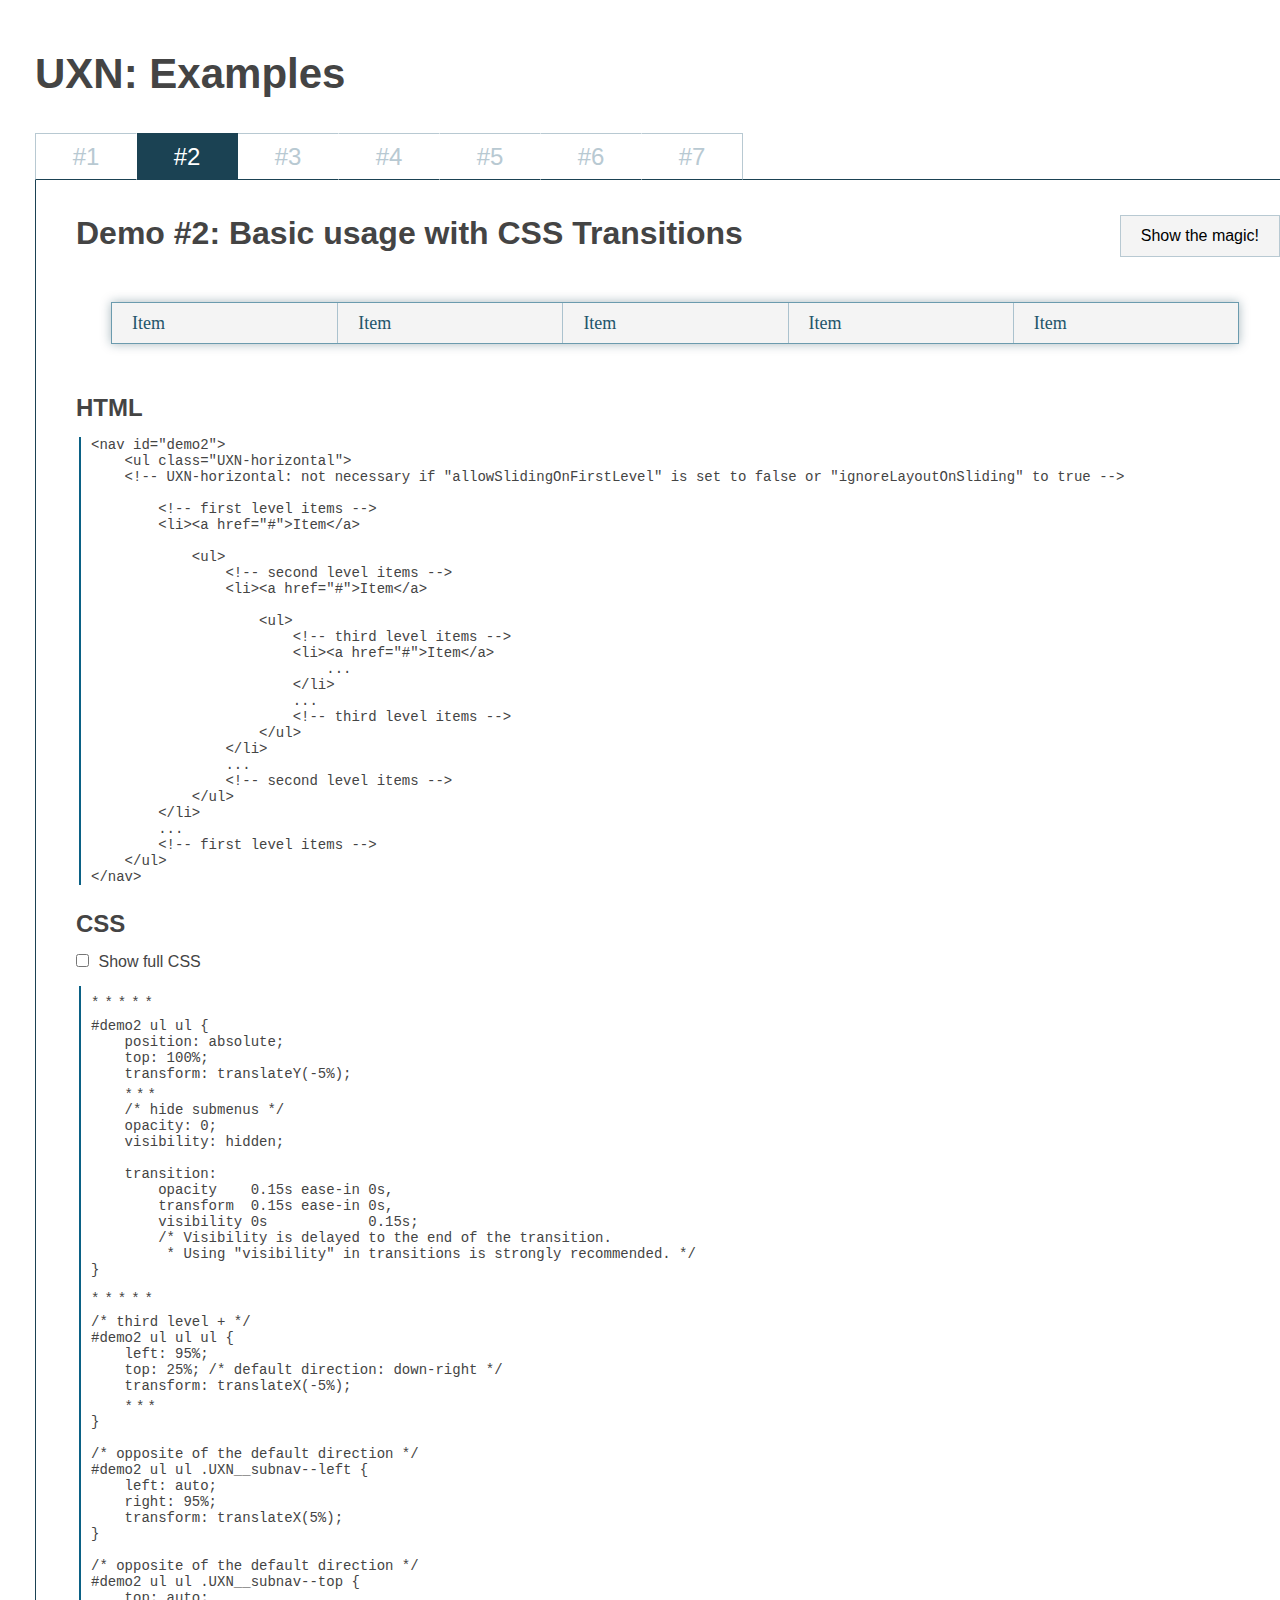
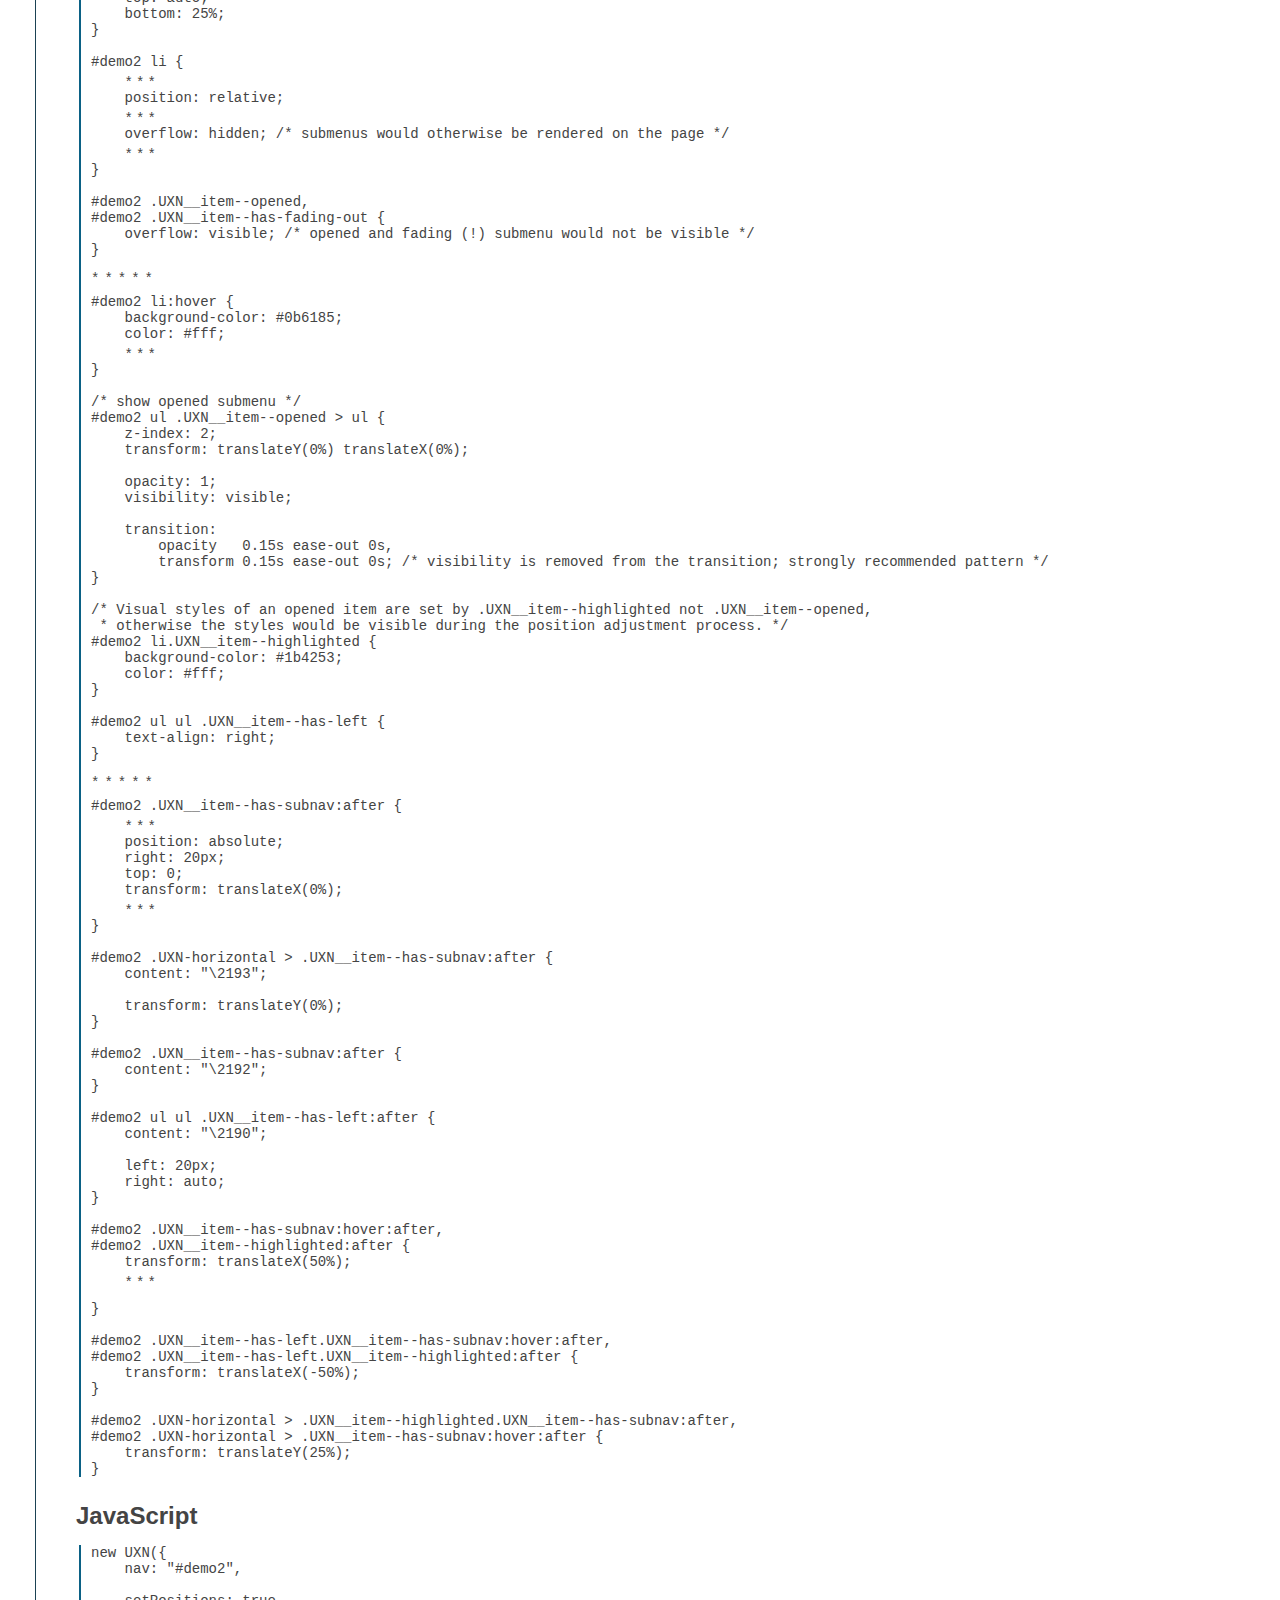
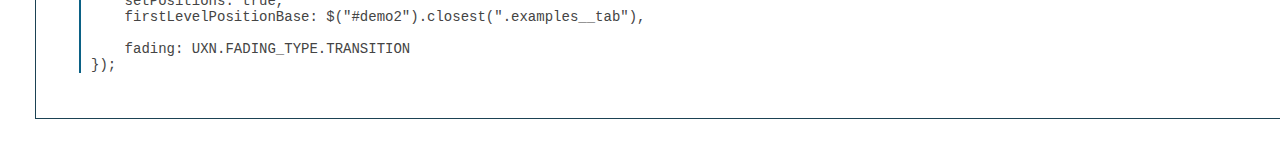
==== commit cf7f5c44: ""UXN.js"" ====
--- a/index.html
+++ b/index.html
@@ -11214,7 +11214,7 @@
     <!--JAVASCRIPT-->
     <script src="http://code.jquery.com/jquery-1.11.3.min.js"></script>
     
-    <script src="../js/UXN.js"></script>
+    <script src="https://github.com/michaljerabek/UXN/blob/master/js/UXN.js"></script>
     
     <script src="examples.js"></script>    
     
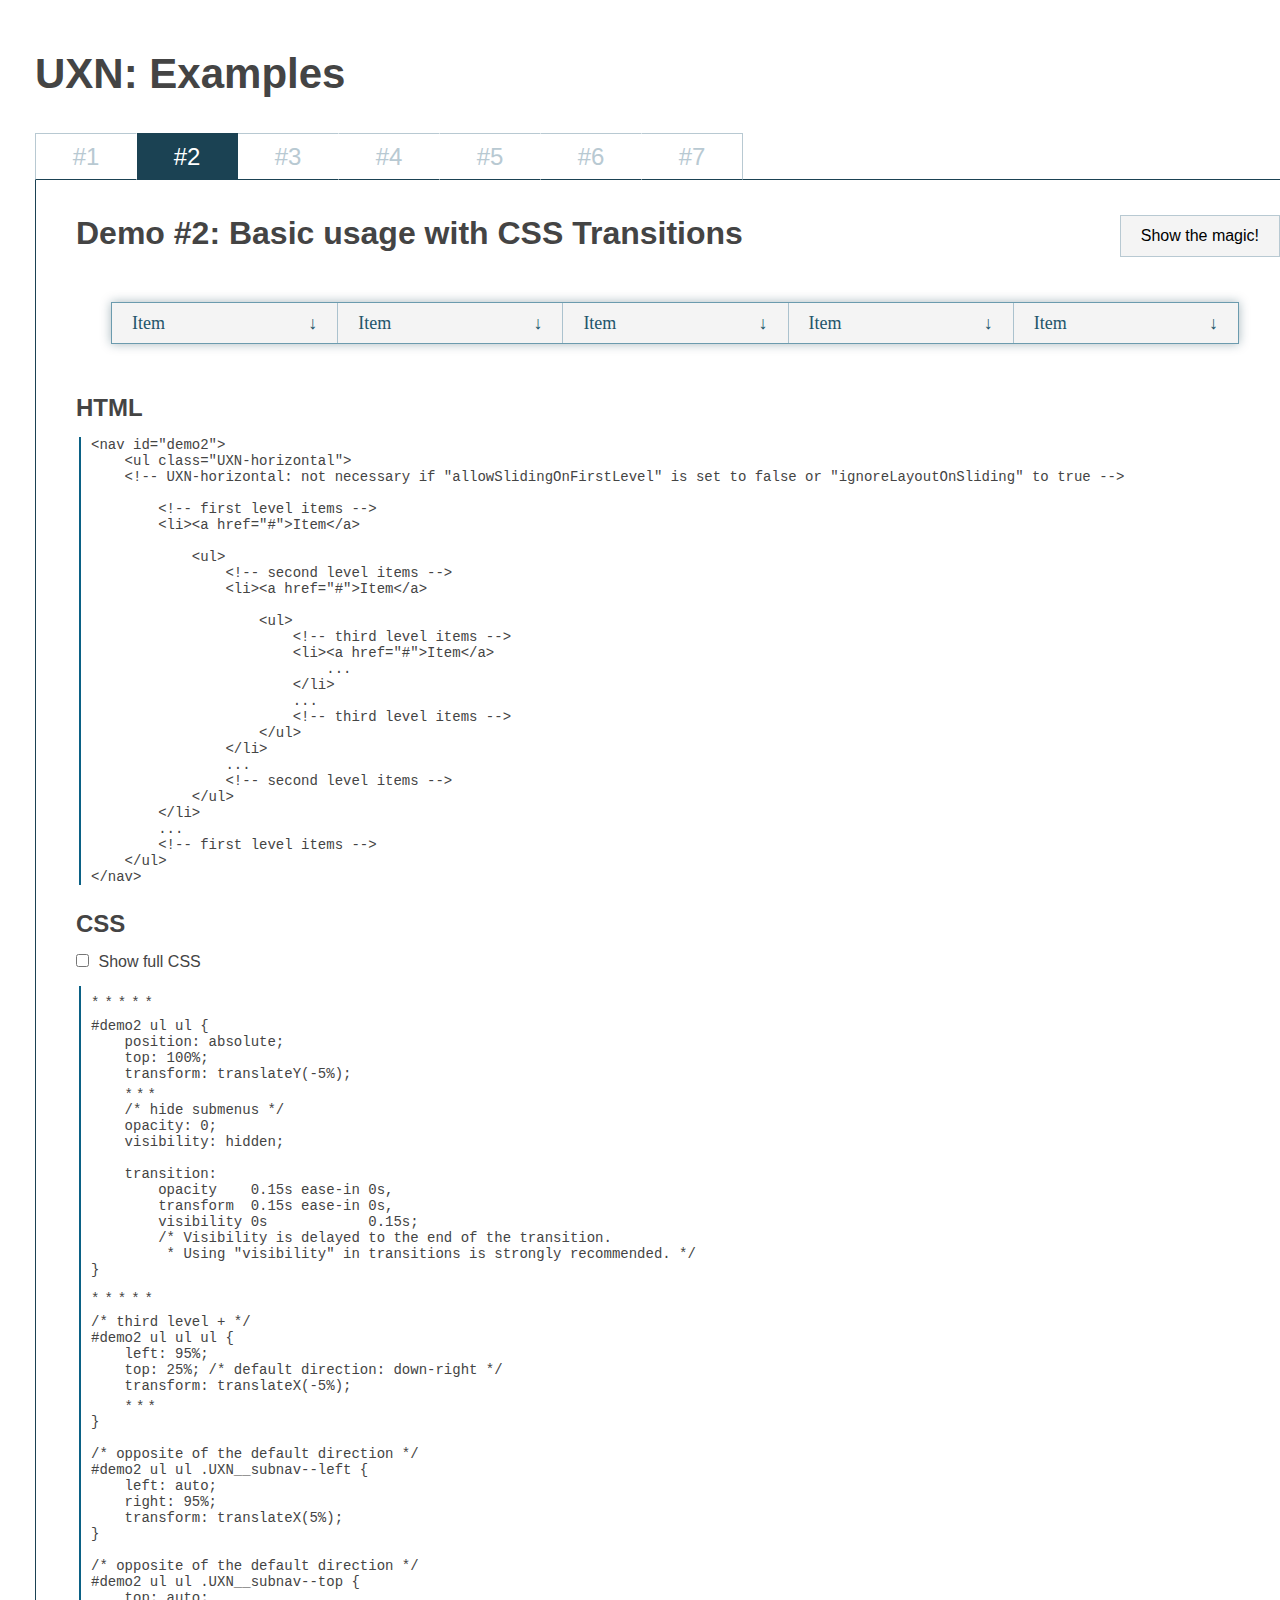
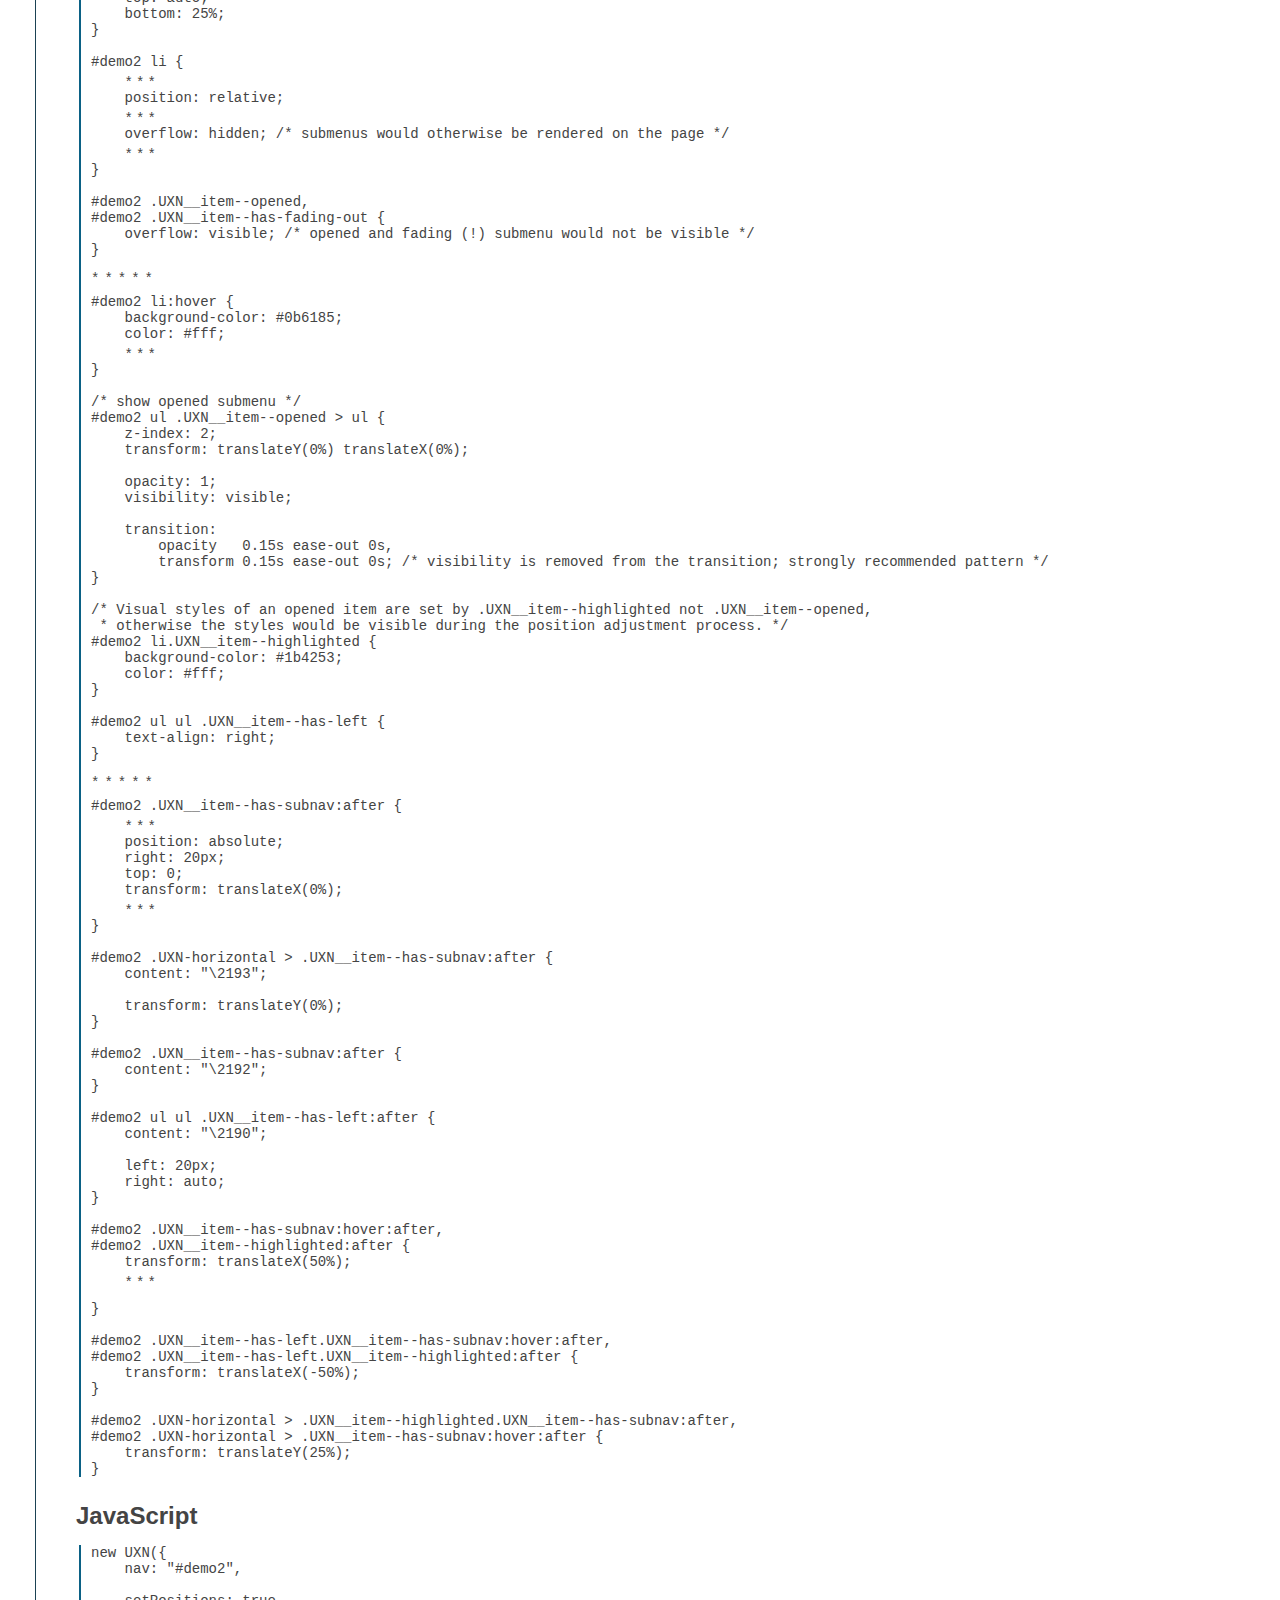
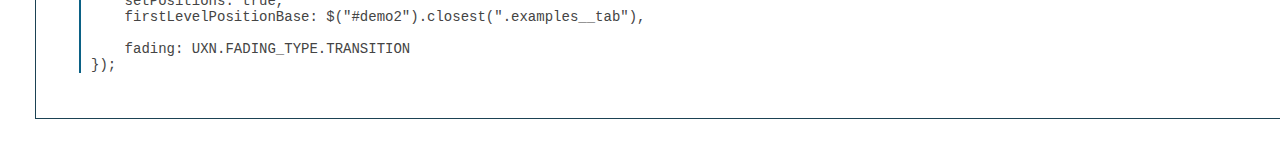
==== commit ce1b4166: "UXN.js" ====
--- a/index.html
+++ b/index.html
@@ -11214,7 +11214,7 @@
     <!--JAVASCRIPT-->
     <script src="http://code.jquery.com/jquery-1.11.3.min.js"></script>
     
-    <script src="https://github.com/michaljerabek/UXN/blob/master/js/UXN.js"></script>
+    <script src="UXN.js"></script>
     
     <script src="examples.js"></script>    
     
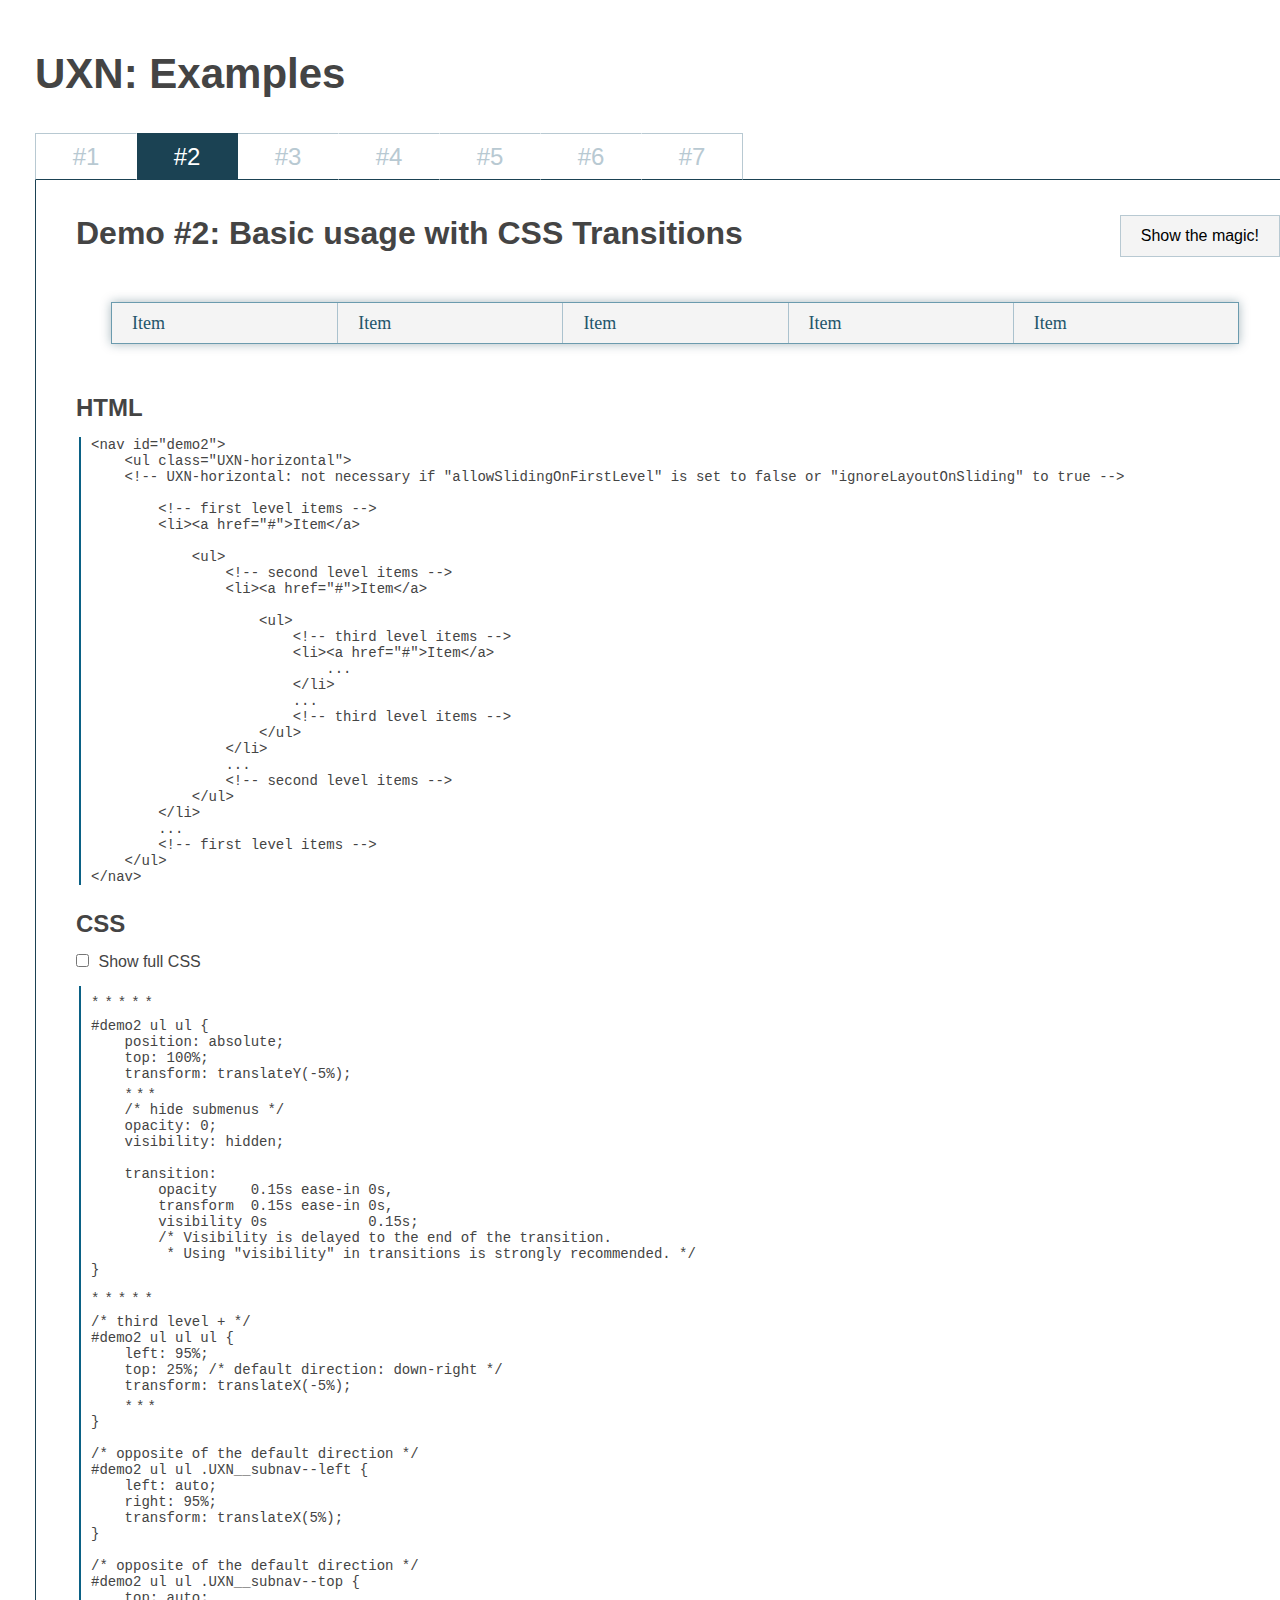
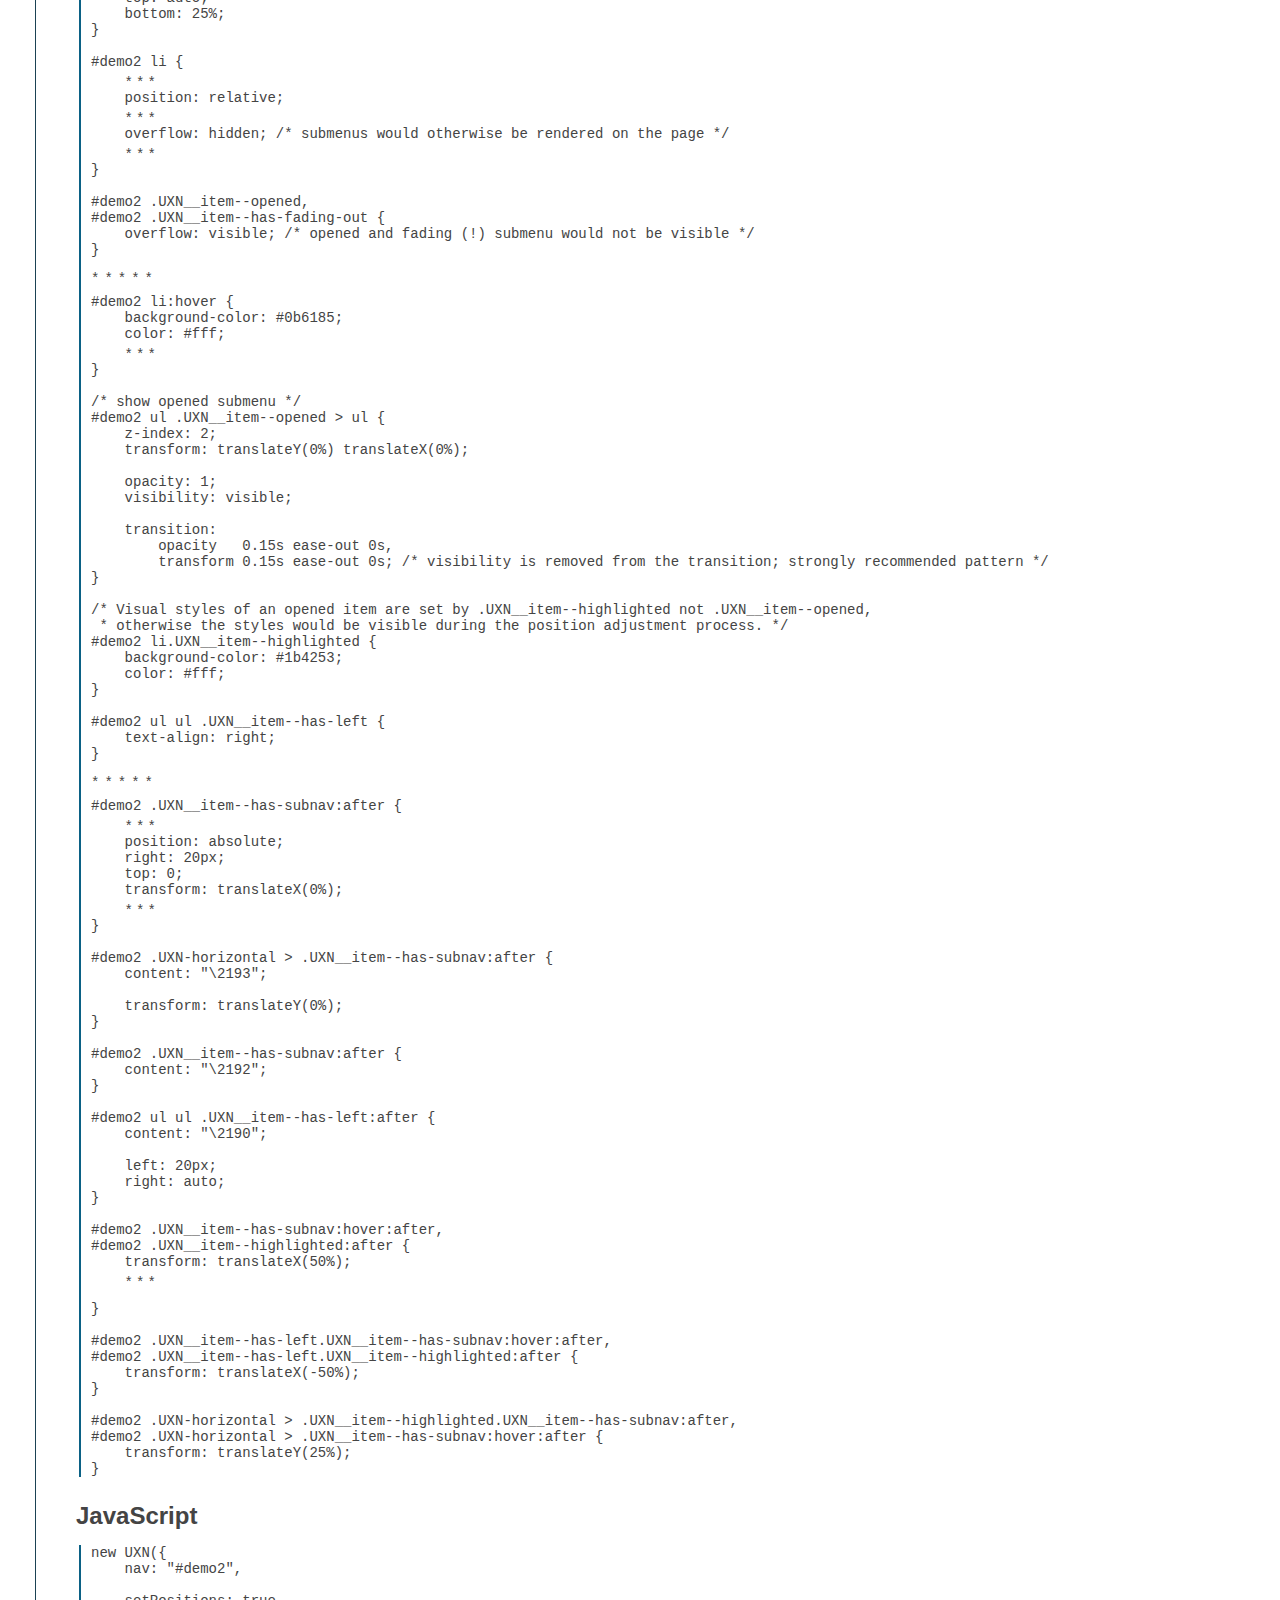
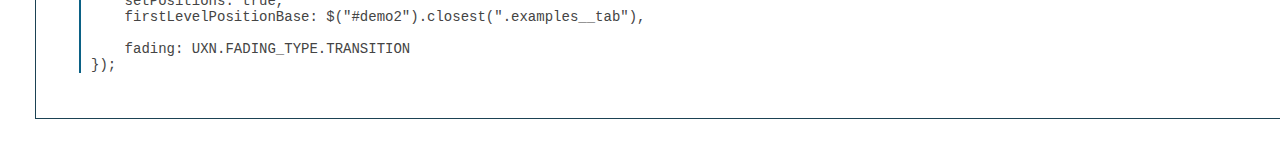
==== commit c1075cb6: "location" ====
--- a/index.html
+++ b/index.html
@@ -11214,7 +11214,7 @@
     <!--JAVASCRIPT-->
     <script src="http://code.jquery.com/jquery-1.11.3.min.js"></script>
     
-    <script src="UXN.js"></script>
+    <script src="https://raw.githubusercontent.com/michaljerabek/UXN/master/js/UXN.js"></script>
     
     <script src="examples.js"></script>    
     
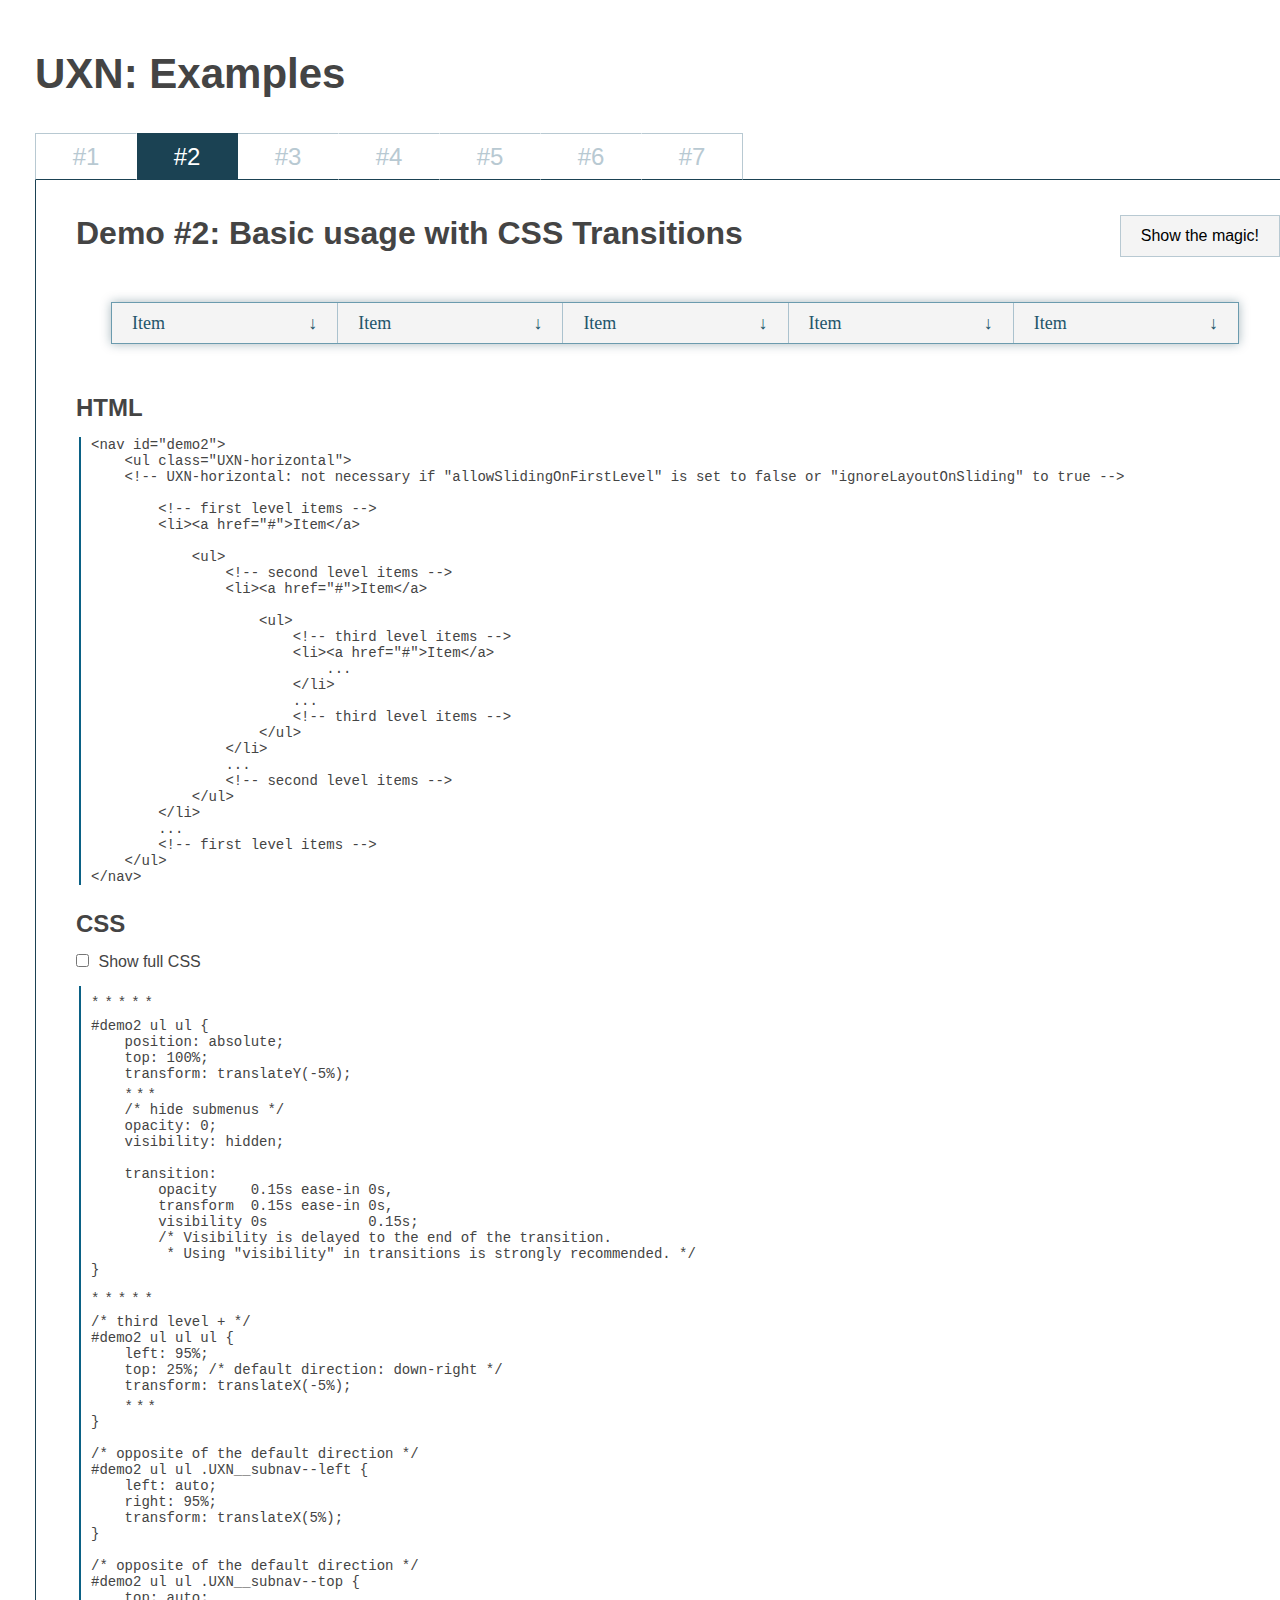
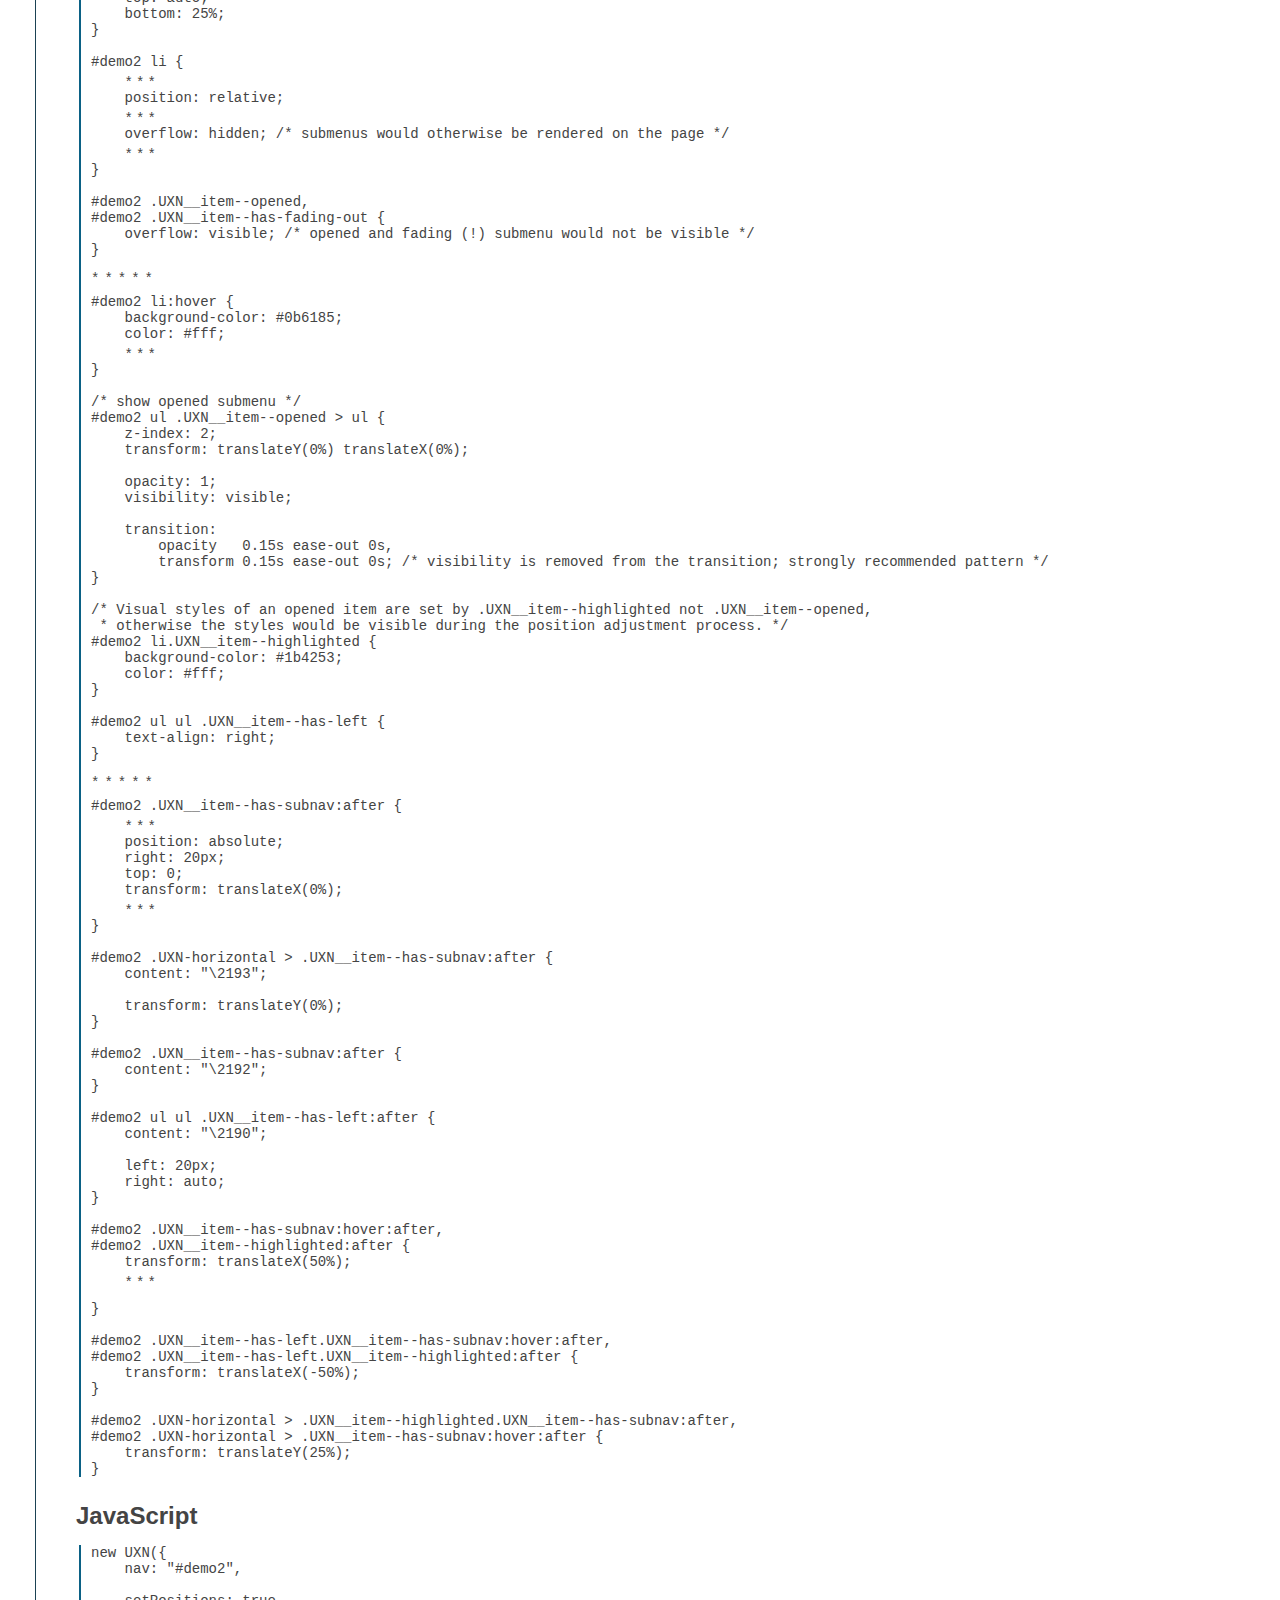
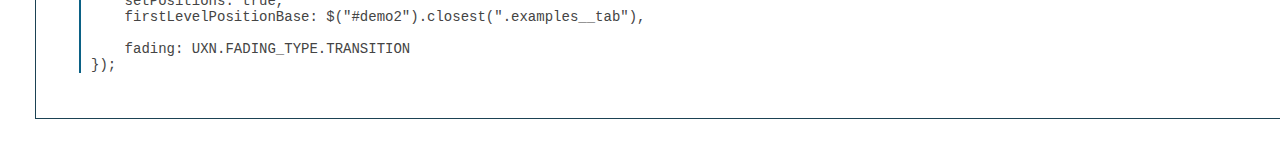
==== commit 4de3f207: "location fix" ====
--- a/index.html
+++ b/index.html
@@ -11214,7 +11214,7 @@
     <!--JAVASCRIPT-->
     <script src="http://code.jquery.com/jquery-1.11.3.min.js"></script>
     
-    <script src="https://raw.githubusercontent.com/michaljerabek/UXN/master/js/UXN.js"></script>
+    <script src="UXN.js"></script>
     
     <script src="examples.js"></script>    
     
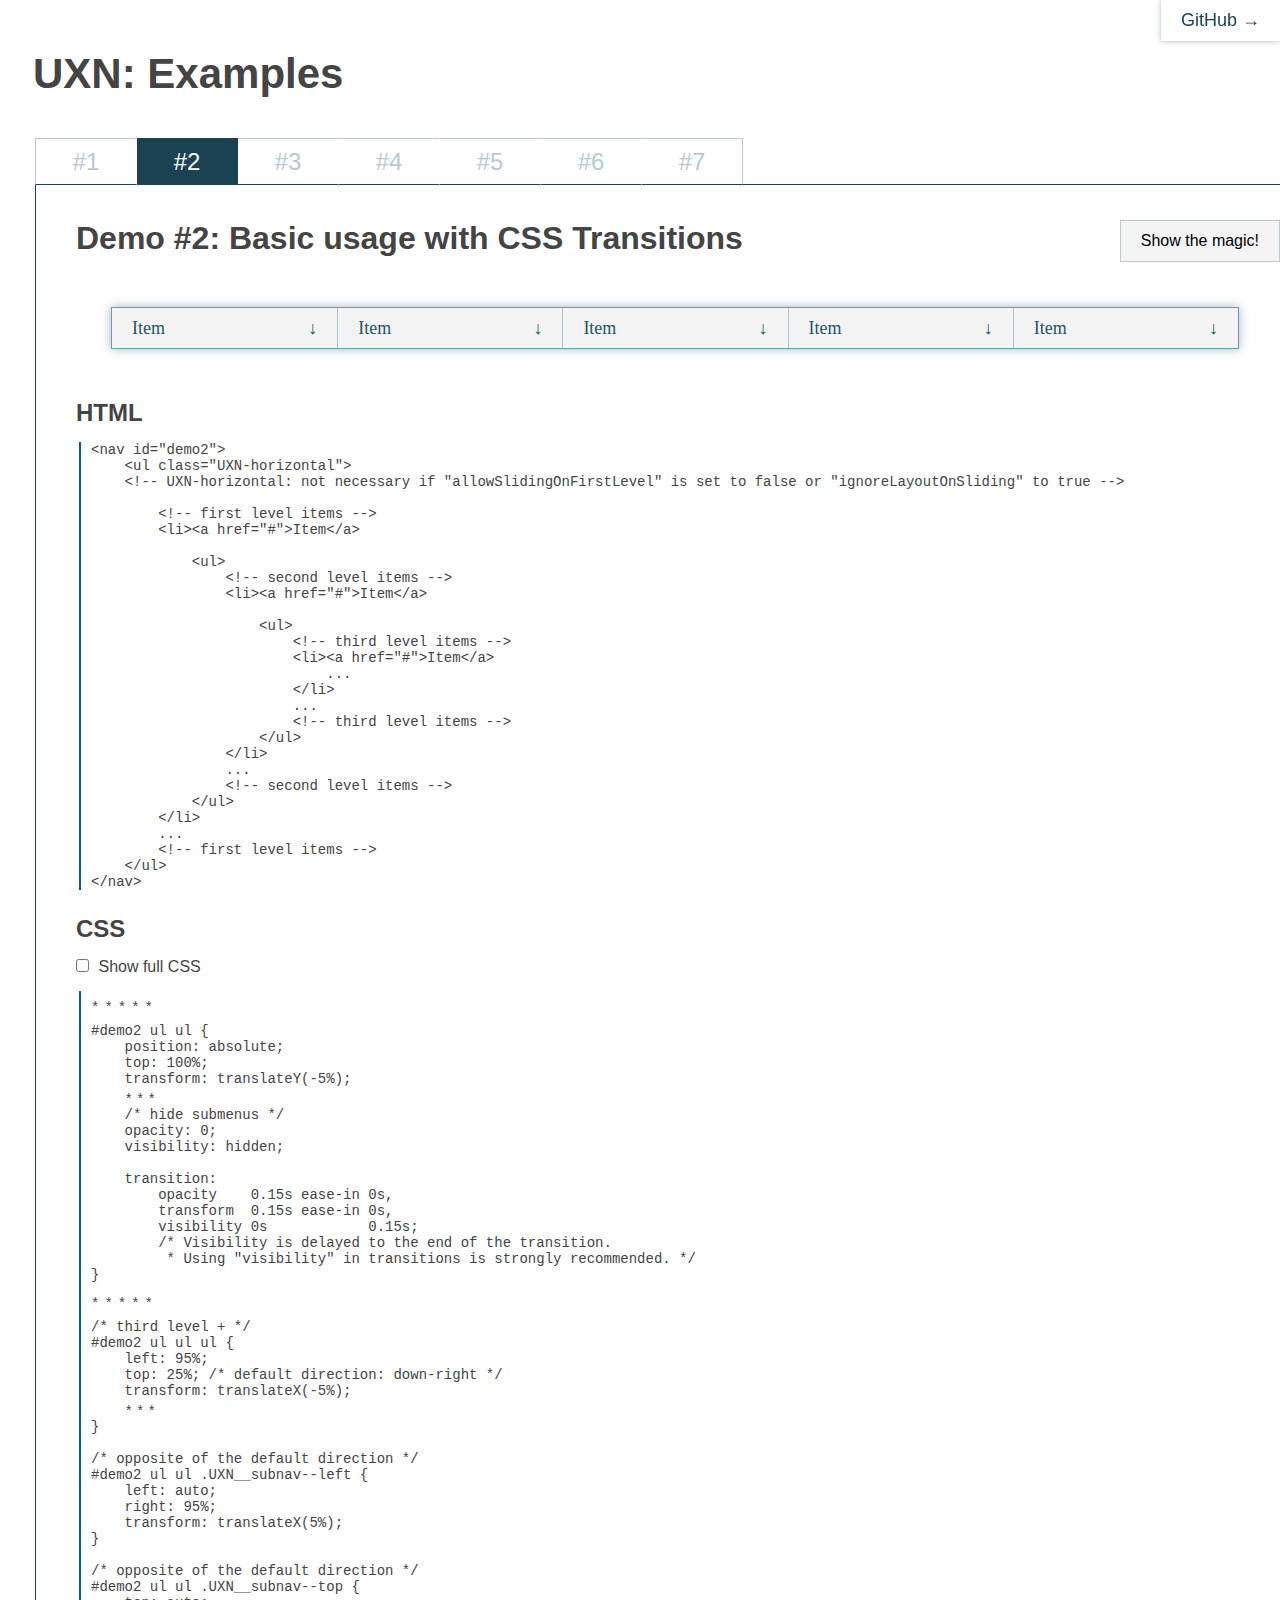
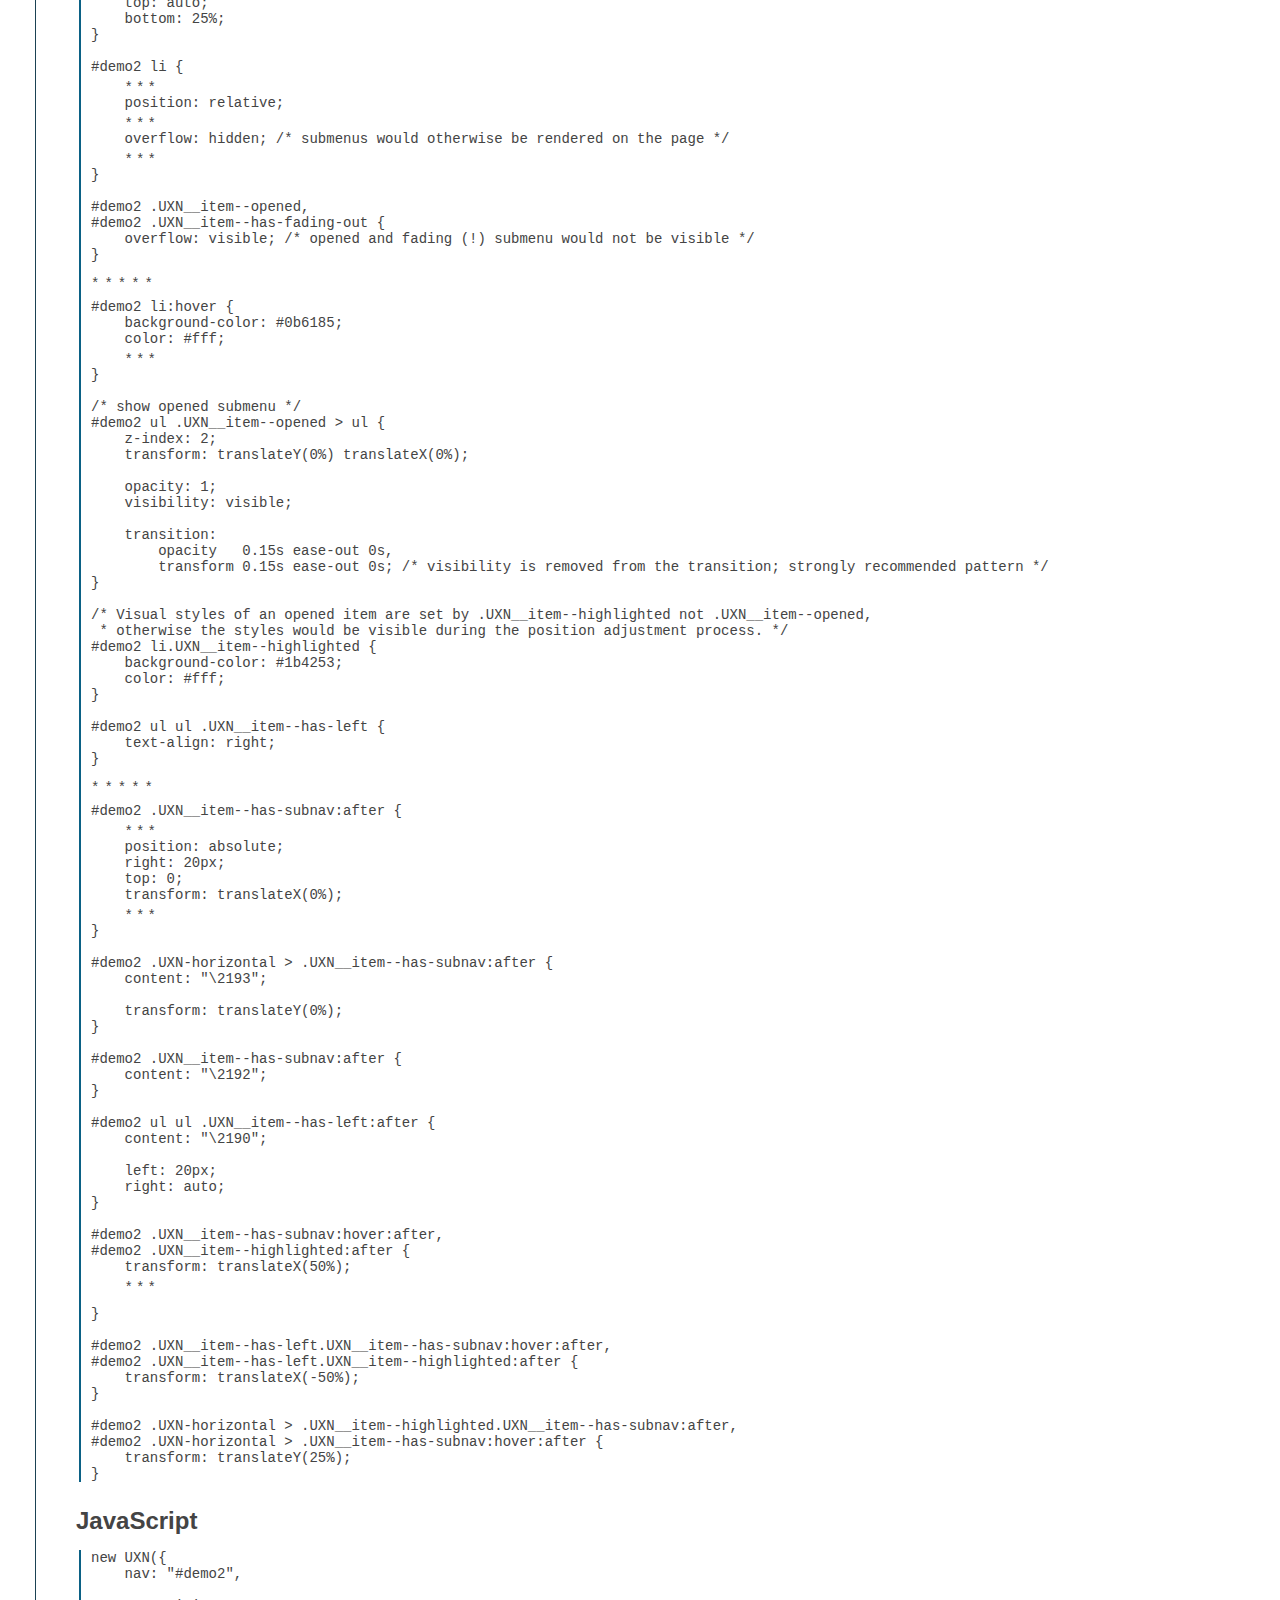
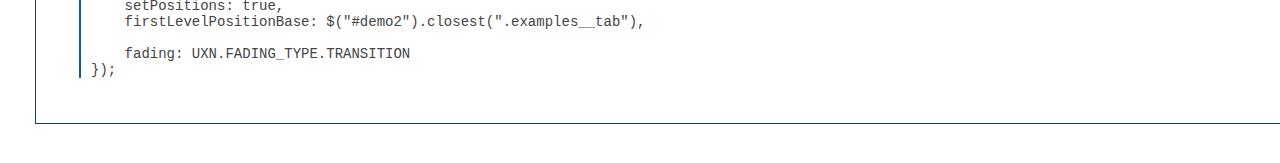
==== commit b8b4d375: "RC2; GitHub link" ====
--- a/index.html
+++ b/index.html
@@ -34,6 +34,8 @@
 
     <header>
         <h1>UXN: Examples</h1>
+
+        <a href="https://github.com/michaljerabek/UXN">GitHub <span>&rarr;</span></a>
     </header>
     
     <main>
@@ -11223,4 +11225,4 @@
     <script>hljs.initHighlightingOnLoad();</script>
 
 </body>
-</html>+</html>
--- a/examples.css
+++ b/examples.css
@@ -32,7 +32,47 @@
 
 header h1 {
     font-size: 42px;
-}
+    text-indent: -2px;
+
+    margin-bottom: 5px;
+}
+
+header a {
+    font-size: 18px;
+    text-decoration: none;
+
+    position: fixed;
+    top: 0;
+    right: 0;
+    z-index: 10000;
+
+    padding: 10px 20px;
+
+    color: #1b4253;
+    background-color: #fff;
+    box-shadow: 0 0 5px 0 rgba(10, 51, 68, 0.35);
+
+    transition: color 0.15s ease-in 0s;
+}
+
+header a:hover {
+    color: #0b6185;
+
+    transition: color 0.15s ease-out 0s;
+}
+
+    header a span {
+        position: relative;
+        left: 0px;
+
+        transition: left 0.15s ease-in 0s;
+}
+
+    header a:hover span {
+        left: 5px;
+
+        transition: left 0.15s ease-out 0s;
+    }
 
 /*---------------------------- TABS ----------------------------*/
 
@@ -276,4 +316,4 @@
 
 .hljs-comment {
     color: #888;
-}+}
